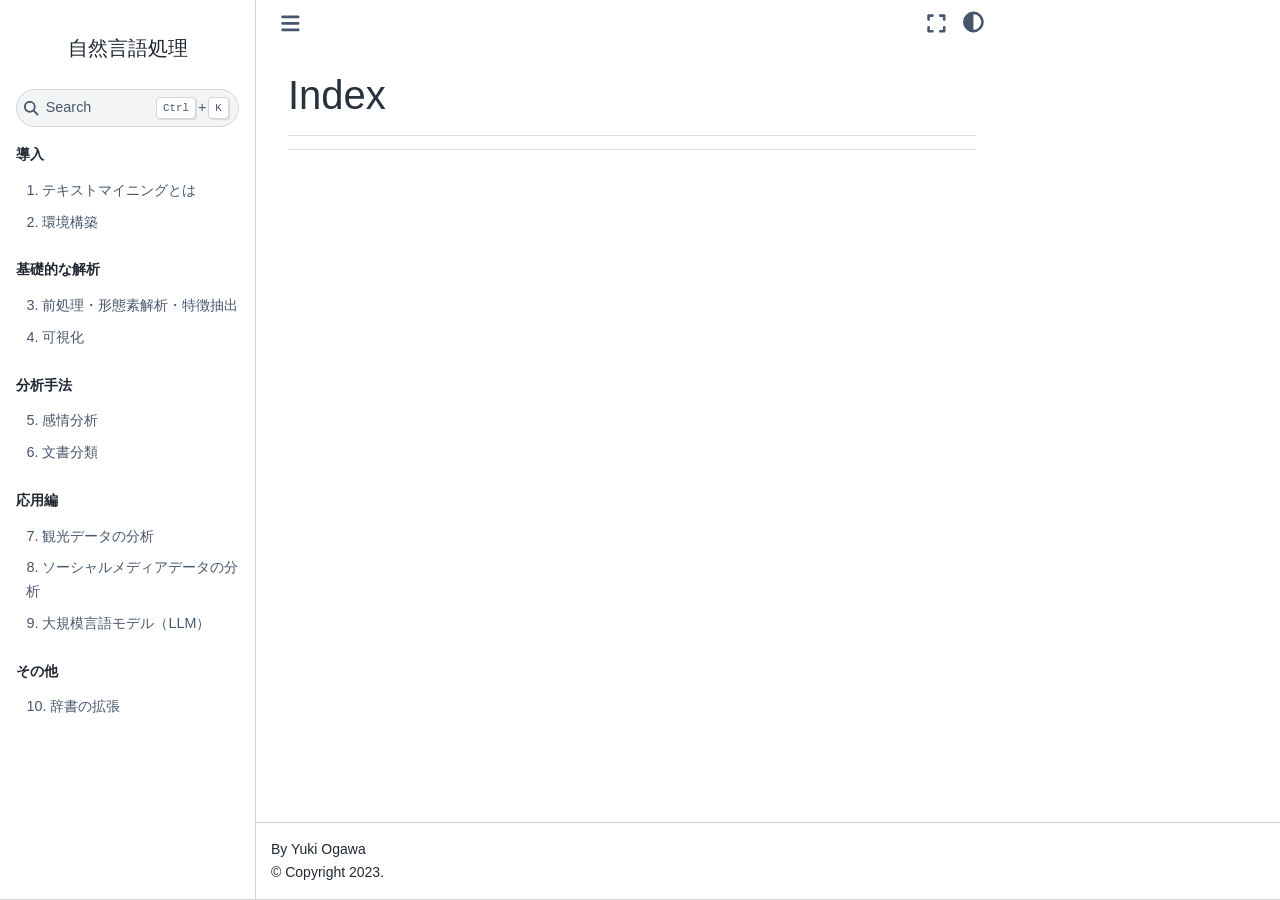
==== genindex.html @ 4e2ed918 "サイト公開" ====
<!DOCTYPE html>


<html lang="en" data-content_root="./" >

  <head>
    <meta charset="utf-8" />
    <meta name="viewport" content="width=device-width, initial-scale=1.0" />
    <title>Index &#8212; 自然言語処理</title>
  
  
  
  <script data-cfasync="false">
    document.documentElement.dataset.mode = localStorage.getItem("mode") || "";
    document.documentElement.dataset.theme = localStorage.getItem("theme") || "";
  </script>
  
  <!-- Loaded before other Sphinx assets -->
  <link href="_static/styles/theme.css?digest=dfe6caa3a7d634c4db9b" rel="stylesheet" />
<link href="_static/styles/bootstrap.css?digest=dfe6caa3a7d634c4db9b" rel="stylesheet" />
<link href="_static/styles/pydata-sphinx-theme.css?digest=dfe6caa3a7d634c4db9b" rel="stylesheet" />

  
  <link href="_static/vendor/fontawesome/6.5.2/css/all.min.css?digest=dfe6caa3a7d634c4db9b" rel="stylesheet" />
  <link rel="preload" as="font" type="font/woff2" crossorigin href="_static/vendor/fontawesome/6.5.2/webfonts/fa-solid-900.woff2" />
<link rel="preload" as="font" type="font/woff2" crossorigin href="_static/vendor/fontawesome/6.5.2/webfonts/fa-brands-400.woff2" />
<link rel="preload" as="font" type="font/woff2" crossorigin href="_static/vendor/fontawesome/6.5.2/webfonts/fa-regular-400.woff2" />

    <link rel="stylesheet" type="text/css" href="_static/pygments.css?v=03e43079" />
    <link rel="stylesheet" type="text/css" href="_static/styles/sphinx-book-theme.css?v=eba8b062" />
    <link rel="stylesheet" type="text/css" href="_static/togglebutton.css?v=13237357" />
    <link rel="stylesheet" type="text/css" href="_static/copybutton.css?v=76b2166b" />
    <link rel="stylesheet" type="text/css" href="_static/mystnb.8ecb98da25f57f5357bf6f572d296f466b2cfe2517ffebfabe82451661e28f02.css?v=6644e6bb" />
    <link rel="stylesheet" type="text/css" href="_static/sphinx-thebe.css?v=4fa983c6" />
    <link rel="stylesheet" type="text/css" href="_static/sphinx-design.min.css?v=95c83b7e" />
  
  <!-- Pre-loaded scripts that we'll load fully later -->
  <link rel="preload" as="script" href="_static/scripts/bootstrap.js?digest=dfe6caa3a7d634c4db9b" />
<link rel="preload" as="script" href="_static/scripts/pydata-sphinx-theme.js?digest=dfe6caa3a7d634c4db9b" />
  <script src="_static/vendor/fontawesome/6.5.2/js/all.min.js?digest=dfe6caa3a7d634c4db9b"></script>

    <script src="_static/documentation_options.js?v=9eb32ce0"></script>
    <script src="_static/doctools.js?v=9a2dae69"></script>
    <script src="_static/sphinx_highlight.js?v=dc90522c"></script>
    <script src="_static/clipboard.min.js?v=a7894cd8"></script>
    <script src="_static/copybutton.js?v=f281be69"></script>
    <script src="_static/scripts/sphinx-book-theme.js?v=887ef09a"></script>
    <script>let toggleHintShow = 'Click to show';</script>
    <script>let toggleHintHide = 'Click to hide';</script>
    <script>let toggleOpenOnPrint = 'true';</script>
    <script src="_static/togglebutton.js?v=4a39c7ea"></script>
    <script>var togglebuttonSelector = '.toggle, .admonition.dropdown';</script>
    <script src="_static/design-tabs.js?v=f930bc37"></script>
    <script>const THEBE_JS_URL = "https://unpkg.com/thebe@0.8.2/lib/index.js"; const thebe_selector = ".thebe,.cell"; const thebe_selector_input = "pre"; const thebe_selector_output = ".output, .cell_output"</script>
    <script async="async" src="_static/sphinx-thebe.js?v=c100c467"></script>
    <script>var togglebuttonSelector = '.toggle, .admonition.dropdown';</script>
    <script>const THEBE_JS_URL = "https://unpkg.com/thebe@0.8.2/lib/index.js"; const thebe_selector = ".thebe,.cell"; const thebe_selector_input = "pre"; const thebe_selector_output = ".output, .cell_output"</script>
    <script>DOCUMENTATION_OPTIONS.pagename = 'genindex';</script>
    <link rel="icon" href="_static/favicon.ico"/>
    <link rel="index" title="Index" href="#" />
    <link rel="search" title="Search" href="search.html" />
  <meta name="viewport" content="width=device-width, initial-scale=1"/>
  <meta name="docsearch:language" content="en"/>
  </head>
  
  
  <body data-bs-spy="scroll" data-bs-target=".bd-toc-nav" data-offset="180" data-bs-root-margin="0px 0px -60%" data-default-mode="">

  
  
  <div id="pst-skip-link" class="skip-link d-print-none"><a href="#main-content">Skip to main content</a></div>
  
  <div id="pst-scroll-pixel-helper"></div>
  
  <button type="button" class="btn rounded-pill" id="pst-back-to-top">
    <i class="fa-solid fa-arrow-up"></i>Back to top</button>

  
  <input type="checkbox"
          class="sidebar-toggle"
          id="pst-primary-sidebar-checkbox"/>
  <label class="overlay overlay-primary" for="pst-primary-sidebar-checkbox"></label>
  
  <input type="checkbox"
          class="sidebar-toggle"
          id="pst-secondary-sidebar-checkbox"/>
  <label class="overlay overlay-secondary" for="pst-secondary-sidebar-checkbox"></label>
  
  <div class="search-button__wrapper">
    <div class="search-button__overlay"></div>
    <div class="search-button__search-container">
<form class="bd-search d-flex align-items-center"
      action="search.html"
      method="get">
  <i class="fa-solid fa-magnifying-glass"></i>
  <input type="search"
         class="form-control"
         name="q"
         id="search-input"
         placeholder="Search..."
         aria-label="Search..."
         autocomplete="off"
         autocorrect="off"
         autocapitalize="off"
         spellcheck="false"/>
  <span class="search-button__kbd-shortcut"><kbd class="kbd-shortcut__modifier">Ctrl</kbd>+<kbd>K</kbd></span>
</form></div>
  </div>

  <div class="pst-async-banner-revealer d-none">
  <aside id="bd-header-version-warning" class="d-none d-print-none" aria-label="Version warning"></aside>
</div>

  
    <header class="bd-header navbar navbar-expand-lg bd-navbar d-print-none">
    </header>
  

  <div class="bd-container">
    <div class="bd-container__inner bd-page-width">
      
      
      
        
      
      <div class="bd-sidebar-primary bd-sidebar">
        

  
  <div class="sidebar-header-items sidebar-primary__section">
    
    
    
    
  </div>
  
    <div class="sidebar-primary-items__start sidebar-primary__section">
        <div class="sidebar-primary-item">

  
    
  

<a class="navbar-brand logo" href="html/00_top.html">
  
  
  
  
  
  
    <p class="title logo__title">自然言語処理</p>
  
</a></div>
        <div class="sidebar-primary-item">

 <script>
 document.write(`
   <button class="btn search-button-field search-button__button" title="Search" aria-label="Search" data-bs-placement="bottom" data-bs-toggle="tooltip">
    <i class="fa-solid fa-magnifying-glass"></i>
    <span class="search-button__default-text">Search</span>
    <span class="search-button__kbd-shortcut"><kbd class="kbd-shortcut__modifier">Ctrl</kbd>+<kbd class="kbd-shortcut__modifier">K</kbd></span>
   </button>
 `);
 </script></div>
        <div class="sidebar-primary-item"><nav class="bd-links bd-docs-nav" aria-label="Main">
    <div class="bd-toc-item navbar-nav active">
        <p aria-level="2" class="caption" role="heading"><span class="caption-text">導入</span></p>
<ul class="nav bd-sidenav">
<li class="toctree-l1"><a class="reference internal" href="html/01_intro.html">1. テキストマイニングとは</a></li>
<li class="toctree-l1"><a class="reference internal" href="html/02_deploy.html">2. 環境構築</a></li>
</ul>
<p aria-level="2" class="caption" role="heading"><span class="caption-text">基礎的な解析</span></p>
<ul class="nav bd-sidenav">
<li class="toctree-l1"><a class="reference internal" href="html/03_basic_analysis.html">3. 前処理・形態素解析・特徴抽出</a></li>
<li class="toctree-l1"><a class="reference internal" href="html/03_visualization.html">4. 可視化</a></li>
</ul>
<p aria-level="2" class="caption" role="heading"><span class="caption-text">分析手法</span></p>
<ul class="nav bd-sidenav">
<li class="toctree-l1"><a class="reference internal" href="html/04_analysis.html">5. 感情分析</a></li>
<li class="toctree-l1"><a class="reference internal" href="html/05_clustering.html">6. 文書分類</a></li>
</ul>
<p aria-level="2" class="caption" role="heading"><span class="caption-text">応用編</span></p>
<ul class="nav bd-sidenav">
<li class="toctree-l1"><a class="reference internal" href="html/10_sightseeing.html">7. 観光データの分析</a></li>
<li class="toctree-l1"><a class="reference internal" href="html/20_youtube.html">8. ソーシャルメディアデータの分析</a></li>
<li class="toctree-l1"><a class="reference internal" href="html/30_llm.html">9. 大規模言語モデル（LLM）</a></li>
</ul>
<p aria-level="2" class="caption" role="heading"><span class="caption-text">その他</span></p>
<ul class="nav bd-sidenav">
<li class="toctree-l1"><a class="reference internal" href="html/99_dictionary.html">10. 辞書の拡張</a></li>
</ul>

    </div>
</nav></div>
    </div>
  
  
  <div class="sidebar-primary-items__end sidebar-primary__section">
  </div>
  
  <div id="rtd-footer-container"></div>


      </div>
      
      <main id="main-content" class="bd-main" role="main">
        
        

<div class="sbt-scroll-pixel-helper"></div>

          <div class="bd-content">
            <div class="bd-article-container">
              
              <div class="bd-header-article d-print-none">
<div class="header-article-items header-article__inner">
  
    <div class="header-article-items__start">
      
        <div class="header-article-item"><button class="sidebar-toggle primary-toggle btn btn-sm" title="Toggle primary sidebar" data-bs-placement="bottom" data-bs-toggle="tooltip">
  <span class="fa-solid fa-bars"></span>
</button></div>
      
    </div>
  
  
    <div class="header-article-items__end">
      
        <div class="header-article-item">

<div class="article-header-buttons">



<button onclick="toggleFullScreen()"
  class="btn btn-sm btn-fullscreen-button"
  title="Fullscreen mode"
  data-bs-placement="bottom" data-bs-toggle="tooltip"
>
  

<span class="btn__icon-container">
  <i class="fas fa-expand"></i>
  </span>

</button>



<script>
document.write(`
  <button class="btn btn-sm nav-link pst-navbar-icon theme-switch-button" title="light/dark" aria-label="light/dark" data-bs-placement="bottom" data-bs-toggle="tooltip">
    <i class="theme-switch fa-solid fa-sun fa-lg" data-mode="light"></i>
    <i class="theme-switch fa-solid fa-moon fa-lg" data-mode="dark"></i>
    <i class="theme-switch fa-solid fa-circle-half-stroke fa-lg" data-mode="auto"></i>
  </button>
`);
</script>


<script>
document.write(`
  <button class="btn btn-sm pst-navbar-icon search-button search-button__button" title="Search" aria-label="Search" data-bs-placement="bottom" data-bs-toggle="tooltip">
    <i class="fa-solid fa-magnifying-glass fa-lg"></i>
  </button>
`);
</script>

</div></div>
      
    </div>
  
</div>
</div>
              
              

<div id="jb-print-docs-body" class="onlyprint">
    <h1></h1>
    <!-- Table of contents -->
    <div id="print-main-content">
        <div id="jb-print-toc">
            
        </div>
    </div>
</div>

              
                
<div id="searchbox"></div>
                <article class="bd-article">
                  

<h1 id="index">Index</h1>

<div class="genindex-jumpbox">
 
</div>


                </article>
              

              
              
              
              
                <footer class="prev-next-footer d-print-none">
                  
<div class="prev-next-area">
</div>
                </footer>
              
            </div>
            
            
              
            
          </div>
          <footer class="bd-footer-content">
            
<div class="bd-footer-content__inner container">
  
  <div class="footer-item">
    
<p class="component-author">
By Yuki Ogawa
</p>

  </div>
  
  <div class="footer-item">
    

  <p class="copyright">
    
      © Copyright 2023.
      <br/>
    
  </p>

  </div>
  
  <div class="footer-item">
    
  </div>
  
  <div class="footer-item">
    
  </div>
  
</div>
          </footer>
        

      </main>
    </div>
  </div>
  
  <!-- Scripts loaded after <body> so the DOM is not blocked -->
  <script src="_static/scripts/bootstrap.js?digest=dfe6caa3a7d634c4db9b"></script>
<script src="_static/scripts/pydata-sphinx-theme.js?digest=dfe6caa3a7d634c4db9b"></script>

  <footer class="bd-footer">
  </footer>
  </body>
</html>
---- _static/styles/theme.css ----
/* Provided by Sphinx's 'basic' theme, and included in the final set of assets */
@import "../basic.css";
---- _static/styles/pydata-sphinx-theme.css ----
html{--pst-header-height:4rem;--pst-header-article-height:calc(var(--pst-header-height)*2/3);--pst-sidebar-secondary:17rem;--pst-font-size-base:1rem;--pst-font-size-h1:2.5rem;--pst-font-size-h2:2rem;--pst-font-size-h3:1.75rem;--pst-font-size-h4:1.5rem;--pst-font-size-h5:1.25rem;--pst-font-size-h6:1.1rem;--pst-font-size-milli:0.9rem;--pst-sidebar-font-size:0.9rem;--pst-sidebar-font-size-mobile:1.1rem;--pst-sidebar-header-font-size:1.2rem;--pst-sidebar-header-font-weight:600;--pst-admonition-font-weight-heading:600;--pst-font-weight-caption:300;--pst-font-weight-heading:400;--pst-font-family-base-system:-apple-system,"BlinkMacSystemFont","Segoe UI","Helvetica Neue","Arial",sans-serif,"Apple Color Emoji","Segoe UI Emoji","Segoe UI Symbol";--pst-font-family-monospace-system:"SFMono-Regular","Menlo","Consolas","Monaco","Liberation Mono","Lucida Console",monospace;--pst-font-family-base:var(--pst-font-family-base-system);--pst-font-family-heading:var(--pst-font-family-base-system);--pst-font-family-monospace:var(--pst-font-family-monospace-system);--pst-font-size-icon:1.5rem;--pst-icon-check-circle:"";--pst-icon-info-circle:"";--pst-icon-exclamation-triangle:"";--pst-icon-exclamation-circle:"";--pst-icon-times-circle:"";--pst-icon-lightbulb:"";--pst-icon-download:"";--pst-icon-angle-left:"";--pst-icon-angle-right:"";--pst-icon-external-link:"";--pst-icon-search-minus:"";--pst-icon-github:"";--pst-icon-gitlab:"";--pst-icon-share:"";--pst-icon-bell:"";--pst-icon-pencil:"";--pst-breadcrumb-divider:"";--pst-icon-admonition-default:var(--pst-icon-bell);--pst-icon-admonition-note:var(--pst-icon-info-circle);--pst-icon-admonition-attention:var(--pst-icon-exclamation-circle);--pst-icon-admonition-caution:var(--pst-icon-exclamation-triangle);--pst-icon-admonition-warning:var(--pst-icon-exclamation-triangle);--pst-icon-admonition-danger:var(--pst-icon-exclamation-triangle);--pst-icon-admonition-error:var(--pst-icon-times-circle);--pst-icon-admonition-hint:var(--pst-icon-lightbulb);--pst-icon-admonition-tip:var(--pst-icon-lightbulb);--pst-icon-admonition-important:var(--pst-icon-exclamation-circle);--pst-icon-admonition-seealso:var(--pst-icon-share);--pst-icon-admonition-todo:var(--pst-icon-pencil);--pst-icon-versionmodified-default:var(--pst-icon-exclamation-circle);--pst-icon-versionmodified-added:var(--pst-icon-exclamation-circle);--pst-icon-versionmodified-changed:var(--pst-icon-exclamation-circle);--pst-icon-versionmodified-deprecated:var(--pst-icon-exclamation-circle);font-size:var(--pst-font-size-base);scroll-padding-top:calc(var(--pst-header-height) + 1rem)}body{background-color:var(--pst-color-background);color:var(--pst-color-text-base);display:flex;flex-direction:column;font-family:var(--pst-font-family-base);font-weight:400;line-height:1.65;min-height:100vh}body::-webkit-scrollbar-track{background-color:var(--pst-color-background)}p{font-size:1em;margin-bottom:1.15rem}p.rubric{border-bottom:1px solid var(--pst-color-border)}p.centered{text-align:center}a{word-wrap:break-word;color:var(--pst-color-link);text-decoration:underline;text-decoration-thickness:max(1px,.0625rem);text-underline-offset:.1578em}a:hover{color:var(--pst-color-link-hover);text-decoration-skip-ink:none;text-decoration-thickness:max(3px,.1875rem,.12em)}a:active,a:visited{color:var(--pst-color-link)}a:visited:hover{color:var(--pst-color-link-hover)}a.headerlink{color:var(--pst-color-secondary);font-size:.8em;margin-left:.2em;opacity:.7;padding:0 4px;text-decoration:none;transition:all .2s ease-out;user-select:none}a.headerlink:hover{opacity:1}a.github:before,a.gitlab:before{color:var(--pst-color-text-muted);font:var(--fa-font-brands);margin-right:.25rem}a.github:before{content:var(--pst-icon-github)}a.gitlab:before{content:var(--pst-icon-gitlab)}h1,h2,h3,h4,h5,h6{font-family:var(--pst-font-family-heading);font-weight:var(--pst-font-weight-heading);line-height:1.15;margin:2.75rem 0 1.05rem}h1{font-size:var(--pst-font-size-h1);margin-top:0}h1,h2{color:var(--pst-heading-color)}h2{font-size:var(--pst-font-size-h2)}h3{font-size:var(--pst-font-size-h3)}h3,h4{color:var(--pst-heading-color)}h4{font-size:var(--pst-font-size-h4)}h5{font-size:var(--pst-font-size-h5)}h5,h6{color:var(--pst-color-text-base)}h6{font-size:var(--pst-font-size-h6)}.text_small,small{font-size:var(--pst-font-size-milli)}hr{border:0;border-top:1px solid var(--pst-color-border)}code,kbd,pre,samp{font-family:var(--pst-font-family-monospace)}kbd{background-color:var(--pst-color-on-background);color:var(--pst-color-text-muted)}kbd:not(.compound){border:1px solid var(--pst-color-border);box-shadow:1px 1px 1px var(--pst-color-shadow);margin:0 .1rem;padding:.1rem .4rem}code{color:var(--pst-color-inline-code)}pre{background-color:var(--pst-color-surface);border:1px solid var(--pst-color-border);border-radius:.25rem;color:var(--pst-color-text-base);line-height:1.2em;margin:1.5em 0;padding:1rem}pre .linenos{opacity:.8;padding-right:10px}#pst-back-to-top{background-color:var(--pst-color-secondary);border:none;color:var(--pst-color-secondary-text);display:none;left:50vw;position:fixed;top:90vh;transform:translate(-50%);z-index:1080}#pst-back-to-top .fa-arrow-up{margin-inline-end:.5em}#pst-back-to-top:hover{background-color:var(--pst-violet-600);color:var(--pst-color-link-hover);color:var(--pst-color-secondary-text);text-decoration:underline;text-decoration-skip-ink:none;text-decoration-thickness:max(1px,.0625rem);text-decoration-thickness:max(3px,.1875rem,.12em);text-decoration-thickness:1px;text-underline-offset:.1578em}#pst-back-to-top:focus-visible{box-shadow:none;outline:var(--pst-color-accent) solid .1875rem;outline-color:var(--pst-color-secondary);outline-offset:.1875rem}:focus-visible{box-shadow:none;outline:var(--pst-color-accent) solid .1875rem}.skip-link{background-color:var(--pst-color-warning);border-bottom:1px solid var(--pst-color-border);left:0;padding:.5rem;position:fixed;right:0;text-align:center;top:0;transform:translateY(-100%);transition:transform .15s ease-in-out;z-index:1055}.skip-link:focus-within{transform:translateY(0)}.skip-link a{color:var(--pst-color-warning-text)!important}.skip-link a:focus-visible{outline-color:#14181e}.bd-container{display:flex;flex-grow:1;justify-content:center}.bd-container .bd-container__inner{display:flex}.bd-page-width{width:100%}@media(min-width:960px){.bd-page-width{max-width:88rem}}.pst-async-banner-revealer{height:0;overflow:hidden;transition:height .3s ease-in-out}@media(prefers-reduced-motion){.pst-async-banner-revealer{transition:none}}#bd-header-version-warning,.bd-header-announcement{align-items:center;display:flex;justify-content:center;min-height:3rem;padding:.5rem 12.5%;position:relative;text-align:center;width:100%}@media(max-width:959.98px){#bd-header-version-warning,.bd-header-announcement{padding:.5rem 2%}}#bd-header-version-warning p,.bd-header-announcement p{font-weight:700;margin:0}#bd-header-version-warning a,.bd-header-announcement a{color:var(--pst-color-inline-code-links)}#bd-header-version-warning .pst-button-link-to-stable-version,.bd-header-announcement .pst-button-link-to-stable-version{background-color:var(--pst-color-danger);border-color:var(--pst-color-danger);border-radius:.25rem;box-shadow:0 .2rem .5rem var(--pst-color-shadow),0 0 .0625rem var(--pst-color-shadow)!important;color:var(--pst-color-danger-text)}#bd-header-version-warning .pst-button-link-to-stable-version:hover,.bd-header-announcement .pst-button-link-to-stable-version:hover{background-color:var(--pst-color-danger-highlight);border-color:var(--pst-color-danger-highlight);color:var(--pst-color-danger-text)}#bd-header-version-warning .pst-button-link-to-stable-version:focus-visible,.bd-header-announcement .pst-button-link-to-stable-version:focus-visible{outline:.1875rem solid var(--pst-color-danger);outline-offset:.1875rem}.bd-header-announcement{background-color:var(--pst-color-secondary-bg)}#bd-header-version-warning{background-color:var(--pst-color-danger-bg)}.bd-main{display:flex;flex-direction:column;flex-grow:1;min-width:0}.bd-main .bd-content{display:flex;height:100%;justify-content:center}.bd-main .bd-content .bd-article-container{display:flex;flex-direction:column;justify-content:start;max-width:60em;overflow-x:auto;padding:1rem;width:100%}@media(min-width:1200px){.bd-main .bd-content .bd-article-container .bd-article{padding-left:2rem;padding-top:1.5rem}}.bd-footer{border-top:1px solid var(--pst-color-border);width:100%}.bd-footer .bd-footer__inner{display:flex;flex-grow:1;margin:auto;padding:1rem}.bd-footer .footer-items__center,.bd-footer .footer-items__end,.bd-footer .footer-items__start{display:flex;flex-direction:column;flex-grow:1;gap:.5rem;justify-content:center}.bd-footer .footer-items__center{text-align:center}.bd-footer .footer-items__end{text-align:end}.bd-footer .footer-item p{margin-bottom:0}.bd-footer-article{margin-top:auto}.bd-footer-article .footer-article-items{display:flex;flex-direction:column}.bd-footer-content .footer-content-items{display:flex;flex-direction:column;margin-top:auto}.bd-header{background-color:var(--pst-color-on-background)!important;box-shadow:0 .125rem .25rem 0 var(--pst-color-shadow);justify-content:center;max-width:100vw;padding:0;position:sticky;top:0;width:100%;z-index:1030}.bd-header .bd-header__inner{align-items:center;display:flex;height:fit-content;padding-left:1rem;padding-right:1rem}.bd-header :focus-visible{border-radius:.125rem}.bd-header .navbar-item{align-items:center;display:flex;height:var(--pst-header-height);max-height:var(--pst-header-height)}.bd-header .navbar-header-items{display:none;flex-shrink:1}@media(min-width:960px){.bd-header .navbar-header-items{display:inherit;flex-grow:1;padding:0 0 0 .5rem}}.bd-header .navbar-header-items__center,.bd-header .navbar-header-items__end,.bd-header .navbar-header-items__start{align-items:center;display:flex;flex-flow:wrap;row-gap:0}.bd-header .navbar-header-items__center,.bd-header .navbar-header-items__end{column-gap:1rem}.bd-header .navbar-header-items__start{flex-shrink:0;gap:.5rem;margin-right:auto}.bd-header .navbar-header-items__end{justify-content:end}.bd-header ul.navbar-nav{display:flex}@media(min-width:960px){.bd-header ul.navbar-nav{align-items:baseline}}.bd-header ul.navbar-nav>li.nav-item{margin-inline:2px}.bd-header ul.navbar-nav>li.nav-item>.nav-link{color:var(--pst-color-text-muted);padding-inline:6px;position:relative}.bd-header ul.navbar-nav>li.nav-item>.nav-link:before{background-color:transparent;content:"";display:block;inset:0;bottom:calc(max(3px, .1875rem, .12em)*-1);margin:max(3px,.1875rem,.12em) 0;position:absolute}.bd-header ul.navbar-nav>li.nav-item>.nav-link:hover{color:var(--pst-color-secondary);text-decoration:none}.bd-header ul.navbar-nav>li.nav-item>.nav-link:hover:before{border-bottom:max(3px,.1875rem,.12em) solid var(--pst-color-secondary)}.bd-header ul.navbar-nav>li.nav-item>.nav-link:focus-visible{box-shadow:none;outline:3px solid var(--pst-color-accent);outline-offset:3px}.bd-header ul.navbar-nav>li.nav-item.current>.nav-link{color:var(--pst-color-primary)}.bd-header ul.navbar-nav>li.nav-item.current>.nav-link:before{border-bottom:3px solid var(--pst-color-primary)}.bd-header ul.navbar-nav>li.nav-item.dropdown{margin-inline:4px}.bd-header ul.navbar-nav>li.nav-item.dropdown button{padding-inline:8px}.bd-header ul.navbar-nav>li.nav-item.dropdown>.dropdown-toggle{border-radius:.125rem;color:var(--pst-color-text-muted)}.bd-header ul.navbar-nav>li.nav-item.dropdown>.dropdown-toggle:focus-visible{box-shadow:0 0 0 .1875rem var(--pst-color-accent)}.bd-header ul.navbar-nav>li.nav-item.dropdown>.dropdown-toggle:hover{box-shadow:0 0 0 .1875rem var(--pst-color-link-hover);color:var(--pst-color-text-base);text-decoration:none}.bd-header ul.navbar-nav li a.nav-link.dropdown-item{color:var(--pst-color-text-muted);text-decoration:none}.bd-header ul.navbar-nav li a.nav-link.dropdown-item:hover{color:var(--pst-color-link-hover);text-decoration:underline;text-decoration-skip-ink:none;text-decoration-thickness:max(1px,.0625rem);text-decoration-thickness:max(3px,.1875rem,.12em);text-underline-offset:.1578em}.bd-header ul.navbar-nav .dropdown button{border:none;display:unset}.bd-header ul.navbar-nav .dropdown button:hover{color:var(--pst-color-link-hover);text-decoration:underline;text-decoration-skip-ink:none;text-decoration-thickness:max(1px,.0625rem);text-decoration-thickness:max(3px,.1875rem,.12em);text-underline-offset:.1578em}.bd-header ul.navbar-nav .dropdown .dropdown-menu{background-color:var(--pst-color-on-background);border:1px solid var(--pst-color-border);box-shadow:0 0 .3rem .1rem var(--pst-color-shadow);margin:.5rem 0;min-width:20rem;padding:.5rem 0;z-index:1070}.bd-header ul.navbar-nav .dropdown .dropdown-menu .dropdown-item{padding:.25rem 1.5rem}.bd-header ul.navbar-nav .dropdown .dropdown-menu .dropdown-item:focus:not(:hover,:active){background-color:inherit}.bd-header ul.navbar-nav .dropdown .dropdown-menu .dropdown-item:focus-visible{z-index:10}.bd-header ul.navbar-nav .dropdown .dropdown-menu:not(.show){display:none}.bd-header button.sidebar-toggle{background-color:inherit;color:var(--pst-color-muted);font-size:var(--pst-font-size-icon);margin-bottom:0;padding:.5rem}.bd-header button.primary-toggle{margin-right:1rem}@media(min-width:960px){.bd-header button.primary-toggle{display:none}}.bd-header button.secondary-toggle{margin-left:1rem}@media(min-width:1200px){.bd-header button.secondary-toggle{display:none}}@media(min-width:960px){.navbar-center-items .navbar-item{display:inline-block}}.nav-link{transition:none}.nav-link:hover{color:var(--pst-color-link-hover);text-decoration:underline;text-decoration-skip-ink:none;text-decoration-thickness:max(1px,.0625rem);text-decoration-thickness:max(3px,.1875rem,.12em);text-underline-offset:.1578em}.nav-link.nav-external:after{content:var(--pst-icon-external-link);font:var(--fa-font-solid);font-size:.75em;margin-left:.3em}.bd-navbar-elements li.nav-item i{font-size:.7rem;padding-left:2px;vertical-align:middle}.navbar-persistent--mobile{margin-left:auto}@media(min-width:960px){.navbar-persistent--mobile{display:none}}.navbar-persistent--container{display:none}@media(min-width:960px){.navbar-persistent--container{display:flex}}.header-article__inner{display:flex;padding:0 .5rem}.header-article__inner .header-article-item{height:var(--pst-header-article-height);min-height:var(--pst-header-article-height)}.header-article__inner .header-article-items__end,.header-article__inner .header-article-items__start{align-items:start;display:flex;gap:.5rem}.header-article__inner .header-article-items__end{margin-left:auto}.bd-sidebar-primary{background-color:var(--pst-color-background);border-right:1px solid var(--pst-color-border);display:flex;flex:0 0 auto;flex-direction:column;font-size:var(--pst-sidebar-font-size-mobile);gap:1rem;max-height:calc(100vh - var(--pst-header-height));overflow-y:auto;padding:2rem 1rem 1rem;position:sticky;top:var(--pst-header-height);width:25%}@media(min-width:960px){.bd-sidebar-primary{font-size:var(--pst-sidebar-font-size)}}.bd-sidebar-primary :focus-visible{border-radius:.125rem}.bd-sidebar-primary .nav-link{font-size:var(--pst-sidebar-font-size-mobile)}.bd-sidebar-primary.no-sidebar{border-right:0}@media(min-width:960px){.bd-sidebar-primary.hide-on-wide{display:none}}.bd-sidebar-primary h1,.bd-sidebar-primary h2,.bd-sidebar-primary h3,.bd-sidebar-primary h4{color:var(--pst-color-text-base)}.bd-sidebar-primary .sidebar-primary-items__end .sidebar-primary-item,.bd-sidebar-primary .sidebar-primary-items__start .sidebar-primary-item{padding:.5rem 0}.bd-sidebar-primary .sidebar-header-items{display:flex;flex-direction:column}.bd-sidebar-primary .sidebar-header-items .sidebar-header-items__title{color:var(--pst-color-text-base);font-size:var(--pst-sidebar-header-font-size);font-weight:var(--pst-sidebar-header-font-weight);margin-bottom:.5rem}.bd-sidebar-primary .sidebar-header-items .nav-item.dropdown button{display:none}.bd-sidebar-primary .sidebar-header-items .nav-item.dropdown .dropdown-menu{background-color:inherit;border:none;display:flex;flex-direction:column;font-size:inherit;margin:0;padding:0}.bd-sidebar-primary .sidebar-header-items .nav-item.dropdown .dropdown-menu .dropdown-item:focus,.bd-sidebar-primary .sidebar-header-items .nav-item.dropdown .dropdown-menu .dropdown-item:hover{background-color:unset}.bd-sidebar-primary .sidebar-header-items .bd-navbar-elements .nav-link:focus-visible{box-shadow:none;outline:var(--pst-color-accent) solid .1875rem;outline-offset:.1875rem}.bd-sidebar-primary .sidebar-header-items .sidebar-header-items__center{display:flex;flex-direction:column}.bd-sidebar-primary .sidebar-header-items .sidebar-header-items__end{align-items:center;display:flex;gap:1rem}@media(min-width:960px){.bd-sidebar-primary .sidebar-header-items{display:none}}.bd-sidebar-primary .sidebar-primary-items__start{border-top:1px solid var(--pst-color-border)}@media(min-width:960px){.bd-sidebar-primary .sidebar-primary-items__start{border-top:none}}.bd-sidebar-primary .sidebar-primary-items__end{margin-bottom:1em;margin-top:auto}.bd-sidebar-primary .list-caption{list-style:none;padding-left:0}.bd-sidebar-primary .list-caption li.toctree-l0.has-children>details>summary{align-items:baseline;display:flex;height:auto;justify-content:space-between;position:relative;width:auto}.bd-sidebar-primary .list-caption li.toctree-l0.has-children>details>summary .toctree-toggle{flex:0 0 auto}.bd-sidebar-primary .list-caption li.toctree-l0.has-children>details>summary .toctree-toggle .fa-chevron-down{font-size:1rem}.bd-sidebar-primary li.has-children{position:relative}.bd-sidebar-primary li.has-children .caption,.bd-sidebar-primary li.has-children>.reference{margin-right:calc(30px + .1875rem);padding-top:.25rem}.bd-sidebar-primary li.has-children>details>summary{list-style:none}.bd-sidebar-primary li.has-children>details>summary::-webkit-details-marker{display:none}.bd-sidebar-primary li.has-children>details>summary:focus-visible{outline:none}.bd-sidebar-primary li.has-children>details>summary:focus-visible>.toctree-toggle{outline:var(--pst-color-accent) solid .1875rem;outline-offset:-.1875rem}.bd-sidebar-primary li.has-children>details>summary .toctree-toggle{align-items:center;cursor:pointer;display:inline-flex;height:30px;justify-content:center;position:absolute;right:0;top:0;width:30px}.bd-sidebar-primary li.has-children>details>summary .toctree-toggle .fa-chevron-down{font-size:.75rem}.bd-sidebar-primary li.has-children>details[open]>summary .fa-chevron-down{transform:rotate(180deg)}nav.bd-links{margin-right:-1rem}@media(min-width:960px){nav.bd-links{display:block}}nav.bd-links ul{display:block;list-style:none}nav.bd-links ul ul{padding:0 0 0 1rem}nav.bd-links li>a{box-shadow:none;color:var(--pst-color-text-muted);display:block;margin-right:.1875rem;padding:.25rem .65rem;text-decoration:none}nav.bd-links li>a:hover{background-color:transparent;text-decoration:underline;text-decoration-skip-ink:none;text-decoration-thickness:max(3px,.1875rem,.12em)}nav.bd-links li>a:active,nav.bd-links li>a:hover{color:var(--pst-color-link-hover)}nav.bd-links li>a:focus-visible{box-shadow:0 0 0 .1875rem var(--pst-color-accent);outline:none;z-index:10}nav.bd-links li>a.reference.external:after{content:var(--pst-icon-external-link);font:var(--fa-font-solid);font-size:.75em;margin-left:.3em}nav.bd-links .current>a{background-color:transparent;box-shadow:inset max(3px,.1875rem,.12em) 0 0 var(--pst-color-primary);color:var(--pst-color-primary);font-weight:600}nav.bd-links .current>a:focus-visible{box-shadow:inset max(3px,.1875rem,.12em) 0 0 var(--pst-color-primary),0 0 0 .1875rem var(--pst-color-accent);outline:none}nav.bd-links p.bd-links__title{font-size:var(--pst-sidebar-header-font-size)}nav.bd-links p.bd-links__title,nav.bd-links p.caption{font-weight:var(--pst-sidebar-header-font-weight);margin-bottom:.5rem}nav.bd-links p.caption{color:var(--pst-color-text-base);font-size:var(--pst-sidebar-font-size-mobile);margin-top:1.25rem;position:relative}nav.bd-links p.caption:first-child{margin-top:0}@media(min-width:960px){nav.bd-links p.caption{font-size:var(--pst-sidebar-font-size)}}.bd-sidebar-secondary{background-color:var(--pst-color-background);display:flex;flex-direction:column;flex-shrink:0;font-size:var(--pst-sidebar-font-size-mobile);max-height:calc(100vh - var(--pst-header-height));order:2;overflow-y:auto;padding:2rem 1rem 1rem;position:sticky;top:var(--pst-header-height);width:var(--pst-sidebar-secondary)}@media(min-width:1200px){.bd-sidebar-secondary{font-size:var(--pst-sidebar-font-size)}}.sidebar-secondary-item{padding:.5rem}@media(min-width:1200px){.sidebar-secondary-item{border-left:1px solid var(--pst-color-border);padding-left:1rem}}.sidebar-secondary-item i{padding-right:.5rem}input.sidebar-toggle{display:none}label.overlay{background-color:#000;height:0;left:0;opacity:.5;position:fixed;top:0;transition:opacity .2s ease-out;width:0;z-index:1050}input#pst-primary-sidebar-checkbox:checked+label.overlay.overlay-primary,input#pst-secondary-sidebar-checkbox:checked+label.overlay.overlay-secondary{height:100vh;width:100vw}input#pst-primary-sidebar-checkbox:checked~.bd-container .bd-sidebar-primary{margin-left:0;visibility:visible}input#pst-secondary-sidebar-checkbox:checked~.bd-container .bd-sidebar-secondary{margin-right:0;visibility:visible}@media(min-width:960px){.sidebar-toggle.primary-toggle{display:none}input#pst-primary-sidebar-checkbox:checked+label.overlay.overlay-primary{height:0;width:0}.bd-sidebar-primary{margin-left:0;visibility:visible}}@media(max-width:959.98px){.bd-sidebar-primary{flex-grow:.75;height:100vh;left:0;margin-left:-75%;max-height:100vh;max-width:350px;position:fixed;top:0;transition:visibility .2s ease-out,margin .2s ease-out;visibility:hidden;width:75%;z-index:1055}}@media(max-width:1199.98px){.bd-sidebar-secondary{flex-grow:.75;height:100vh;margin-right:-75%;max-height:100vh;max-width:350px;position:fixed;right:0;top:0;transition:visibility .2s ease-out,margin .2s ease-out;visibility:hidden;width:75%;z-index:1055}}ul.bd-breadcrumbs{display:flex;flex-wrap:wrap;font-size:.8rem;list-style:none;padding-left:0}ul.bd-breadcrumbs li.breadcrumb-item{align-items:center;display:flex;font-weight:700}ul.bd-breadcrumbs li.breadcrumb-item a{color:var(--pst-color-text-muted);text-decoration:none}ul.bd-breadcrumbs li.breadcrumb-item a:hover{color:var(--pst-color-link-hover);text-decoration:underline;text-decoration-skip-ink:none;text-decoration-thickness:max(1px,.0625rem);text-decoration-thickness:max(3px,.1875rem,.12em);text-underline-offset:.1578em}ul.bd-breadcrumbs li.breadcrumb-item:not(.breadcrumb-home):before{color:var(--pst-color-text-muted);content:var(--pst-breadcrumb-divider);font:var(--fa-font-solid);font-size:.8rem;padding:0 .5rem}html .pst-navbar-icon{align-items:center;border:none;border-radius:0;box-sizing:border-box;color:var(--pst-color-text-muted);display:flex;font-size:1rem;height:2.15rem;justify-content:center;line-height:1.65;min-height:24px;min-width:24px;padding:.25rem 0;position:relative}html .pst-navbar-icon:before{background-color:transparent;content:"";display:block;inset:0;bottom:calc(max(3px, .1875rem, .12em)*-1);margin:max(3px,.1875rem,.12em) 0;position:absolute}html .pst-navbar-icon:hover{color:var(--pst-color-secondary);text-decoration:none}html .pst-navbar-icon:hover:before{border-bottom:max(3px,.1875rem,.12em) solid var(--pst-color-secondary)}html .pst-navbar-icon:focus-visible{box-shadow:none;outline:3px solid var(--pst-color-accent);outline-offset:3px}ul.navbar-icon-links{align-items:center;column-gap:1rem;display:flex;flex-flow:row wrap;justify-content:space-evenly;list-style:none;margin-bottom:0;padding-left:0}ul.navbar-icon-links i.fa-brands,ul.navbar-icon-links i.fa-regular,ul.navbar-icon-links i.fa-solid{font-size:var(--pst-font-size-icon);font-style:normal;vertical-align:middle}ul.navbar-icon-links i.fa-square-twitter:before{color:#55acee}ul.navbar-icon-links i.fa-square-gitlab:before{color:#548}ul.navbar-icon-links i.fa-bitbucket:before{color:#0052cc}ul.navbar-icon-links img.icon-link-image{border-radius:.2rem;height:1.5em}ul.navbar-icon-links .fa-pydata{stroke:var(--pst-color-background);stroke-linejoin:round;stroke-width:.35}.navbar-brand{align-items:center;display:flex;flex-shrink:0;gap:.5rem;height:var(--pst-header-height);margin:0;max-height:var(--pst-header-height);padding:.5rem 0;position:relative;width:auto}.navbar-brand p{color:var(--pst-color-text-base);margin-bottom:0}.navbar-brand img{height:100%;max-width:100%;width:auto}.navbar-brand:hover,.navbar-brand:visited:hover{color:var(--pst-color-link-hover);color:var(--pst-color-text-base);text-decoration:underline;text-decoration-skip-ink:none;text-decoration-thickness:max(1px,.0625rem);text-decoration-thickness:max(3px,.1875rem,.12em);text-underline-offset:.1578em}ul.navbar-nav ul{padding:0 0 0 1rem}ul.navbar-nav li{display:flex;flex-direction:column}ul.navbar-nav li a{align-items:center;color:var(--pst-color-text-muted);display:flex;height:100%;padding-bottom:.25rem;padding-top:.25rem;text-decoration:none}ul.navbar-nav li a:hover{color:var(--pst-color-link-hover);text-decoration:underline;text-decoration-skip-ink:none;text-decoration-thickness:max(1px,.0625rem);text-decoration-thickness:max(3px,.1875rem,.12em);text-underline-offset:.1578em}.page-toc .section-nav{border-bottom:none;padding-left:0}.page-toc .section-nav ul{padding-left:1rem}.page-toc .nav-link{font-size:var(--pst-sidebar-font-size-mobile)}@media(min-width:1200px){.page-toc .nav-link{font-size:var(--pst-sidebar-font-size)}}.page-toc .onthispage{color:var(--pst-color-text-base);font-weight:var(--pst-sidebar-header-font-weight);margin-bottom:.5rem}.prev-next-area{width:100%}.prev-next-area p{color:var(--pst-color-text-muted);line-height:1.3em;margin:0 .3em}.prev-next-area i{font-size:1.2em}.prev-next-area a{align-items:center;border:none;color:var(--pst-color-text-muted);display:flex;max-width:45%;overflow-x:hidden;padding:10px;text-decoration:none}.prev-next-area a p.prev-next-title{word-wrap:break-word;color:var(--pst-color-link);font-size:1.1em;font-weight:var(--pst-admonition-font-weight-heading);text-decoration:underline;text-decoration-thickness:max(1px,.0625rem);text-underline-offset:.1578em}.prev-next-area a p.prev-next-title:hover{color:var(--pst-color-link-hover);text-decoration-skip-ink:none;text-decoration-thickness:max(3px,.1875rem,.12em)}.prev-next-area a p.prev-next-title:active,.prev-next-area a p.prev-next-title:visited{color:var(--pst-color-link)}.prev-next-area a p.prev-next-title:visited:hover{color:var(--pst-color-link-hover)}.prev-next-area a:hover p.prev-next-title,.prev-next-area a:visited:hover p.prev-next-title{color:var(--pst-color-link-hover);text-decoration:underline;text-decoration-skip-ink:none;text-decoration-thickness:max(1px,.0625rem);text-decoration-thickness:max(3px,.1875rem,.12em);text-underline-offset:.1578em}.prev-next-area a .prev-next-info{flex-direction:column;margin:0 .5em}.prev-next-area a .prev-next-info .prev-next-subtitle{text-transform:capitalize}.prev-next-area a.left-prev{float:left}.prev-next-area a.right-next{float:right}.prev-next-area a.right-next div.prev-next-info{text-align:right}.bd-search{border:1px solid var(--pst-color-border);border-radius:.25rem;color:var(--pst-color-text-base);gap:.5rem;padding-left:.5rem;position:relative}.bd-search,.bd-search:active{background-color:var(--pst-color-background)}.bd-search:active{color:var(--pst-color-text-muted)}.bd-search .icon{color:var(--pst-color-border);left:25px;position:absolute}.bd-search .fa-solid.fa-magnifying-glass{color:var(--pst-color-text-muted);left:calc(1.25rem - .35em);position:absolute}.bd-search input::placeholder{color:var(--pst-color-text-muted)}.bd-search input::-webkit-search-cancel-button,.bd-search input::-webkit-search-decoration{appearance:none}.bd-search .search-button__kbd-shortcut{color:var(--pst-color-border);display:flex;position:absolute;right:.5rem}.form-control{background-color:var(--pst-color-background);color:var(--pst-color-text-base)}.form-control:focus,.form-control:focus-visible{background-color:var(--pst-color-background);border:none;color:var(--pst-color-text-muted)}.search-button i{font-size:1.3rem}.search-button__overlay,.search-button__search-container{display:none}.search-button__wrapper.show .search-button__search-container{display:flex;left:50%;margin-top:.5rem;max-width:800px;position:fixed;right:1rem;top:30%;transform:translate(-50%,-50%);width:90%;z-index:1055}.search-button__wrapper.show .search-button__overlay{background-color:#000;display:flex;height:100%;left:0;opacity:.5;position:fixed;top:0;width:100%;z-index:1050}.search-button__wrapper.show form.bd-search{flex-grow:1;padding-bottom:0;padding-top:0}.search-button__wrapper.show input,.search-button__wrapper.show svg{font-size:var(--pst-font-size-icon)}.search-button-field{align-items:center;background-color:var(--pst-color-surface);border:1px solid var(--pst-color-border);border-radius:1.5em;color:var(--pst-color-text-muted);display:inline-flex;padding:.5em}.search-button-field:hover{box-shadow:0 0 0 .1875rem var(--pst-color-link-hover)}.search-button-field:focus-visible{border-radius:1.5em}.search-button-field .search-button__default-text{font-size:var(--bs-nav-link-font-size);font-weight:var(--bs-nav-link-font-weight);margin-left:.5em;margin-right:.5em}.search-button-field .kbd-shortcut__modifier{font-size:.75em}.search-button-field>*{align-items:center}.search-button-field>:not(svg){display:none}@media(min-width:960px){.search-button-field>:not(svg){display:flex}}div#searchbox p.highlight-link{box-shadow:0 .2rem .5rem var(--pst-color-shadow),0 0 .0625rem var(--pst-color-shadow)!important;margin:1rem 0;width:fit-content}@media(min-width:1200px){div#searchbox p.highlight-link{margin-left:2rem}}div#searchbox p.highlight-link a{background-color:var(--pst-color-primary);border-radius:.25rem;color:var(--pst-color-primary-text);font-size:1.25rem;padding:.75rem;text-decoration:none;transition:box-shadow .25s ease-out}div#searchbox p.highlight-link a:hover{box-shadow:inset 0 0 50px 50px rgba(0,0,0,.25)}div#searchbox p.highlight-link a:before{color:unset;content:var(--pst-icon-search-minus);font:var(--fa-font-solid);margin-right:.5rem}.theme-switch-button .theme-switch{display:none}.theme-switch-button .theme-switch:active{color:var(--pst-color-link-hover);text-decoration:none}.theme-switch-button .theme-switch .fa-lg{aspect-ratio:1/1}html[data-mode=auto] .theme-switch-button .theme-switch[data-mode=auto],html[data-mode=dark] .theme-switch-button .theme-switch[data-mode=dark],html[data-mode=light] .theme-switch-button .theme-switch[data-mode=light]{display:inline}button.btn.version-switcher__button{border-color:var(--pst-color-border);color:var(--pst-color-text-base);margin-bottom:1em}@media(min-width:960px){button.btn.version-switcher__button{margin-bottom:unset}}button.btn.version-switcher__button:hover{border-color:transparent;box-shadow:0 0 0 .1875rem var(--pst-color-secondary)}button.btn.version-switcher__button:active{border-color:var(--pst-color-border);color:var(--pst-color-text-base)}button.btn.version-switcher__button:focus-visible{border-color:transparent}.version-switcher__menu{border-color:var(--pst-color-border);border-radius:var(--bs-dropdown-border-radius)}.version-switcher__menu a.list-group-item{background-color:var(--pst-color-on-background);color:var(--pst-color-text-base);padding:.75rem 1.25rem}.version-switcher__menu a.list-group-item:not(:last-child){border-bottom:1px solid var(--pst-color-border)}.version-switcher__menu a.list-group-item:hover{background-color:var(--pst-color-surface);color:var(--pst-color-link-hover);text-decoration:underline;text-decoration-skip-ink:none;text-decoration-thickness:max(1px,.0625rem);text-decoration-thickness:max(3px,.1875rem,.12em);text-underline-offset:.1578em}.version-switcher__menu a.list-group-item.active{box-shadow:inset max(3px,.1875rem,.12em) 0 0 var(--pst-color-primary);color:var(--pst-color-primary);font-weight:600;position:relative;z-index:1}.version-switcher__menu a.list-group-item.active:focus-visible{box-shadow:inset max(3px,.1875rem,.12em) 0 0 var(--pst-color-primary),0 0 0 .1875rem var(--pst-color-accent);outline:none}.version-switcher__menu a.list-group-item.active span:before{content:"";height:100%;left:0;position:absolute;top:0;width:100%;z-index:-1}.version-switcher__menu a.list-group-item:focus-visible{z-index:10}.version-switcher__menu,button.version-switcher__button{box-sizing:border-box;font-size:1.1em;min-height:24px;min-width:24px;z-index:1055}@media(min-width:960px){.version-switcher__menu,button.version-switcher__button{font-size:unset}}nav.page-toc{margin-bottom:1rem}.bd-toc .nav .nav{display:none}.bd-toc .nav .nav.visible,.bd-toc .nav>.active>ul,.toc-entry{display:block}.toc-entry a.nav-link,.toc-entry a>code{color:var(--pst-color-text-muted)}.toc-entry a.nav-link{display:block;margin-left:-1rem;padding:.125rem 0 .125rem 1rem;text-decoration:none}.toc-entry a.nav-link:hover{background-color:transparent;text-decoration:underline;text-decoration-skip-ink:none;text-decoration-thickness:max(3px,.1875rem,.12em)}.toc-entry a.nav-link:active,.toc-entry a.nav-link:hover{color:var(--pst-color-link-hover)}.toc-entry a.nav-link:focus-visible{box-shadow:0 0 0 .1875rem var(--pst-color-accent);outline:none;z-index:10}.toc-entry a.nav-link.active{background-color:transparent;box-shadow:inset max(3px,.1875rem,.12em) 0 0 var(--pst-color-primary);color:var(--pst-color-primary);font-weight:600}.toc-entry a.nav-link.active:focus-visible{box-shadow:inset max(3px,.1875rem,.12em) 0 0 var(--pst-color-primary),0 0 0 .1875rem var(--pst-color-accent);outline:none}.toc-entry a.nav-link.active:hover{color:var(--pst-color-link-hover)}.toc-entry a.nav-link:focus-visible{border-radius:.125rem}div.deprecated,div.versionadded,div.versionchanged{background-color:var(--pst-color-on-background);border-left:.2rem solid;border-color:var(--pst-color-info);border-radius:.25rem;box-shadow:0 .2rem .5rem var(--pst-color-shadow),0 0 .0625rem var(--pst-color-shadow)!important;break-inside:avoid;margin:1.5625em auto;overflow:hidden;padding:0 .6rem;page-break-inside:avoid;position:relative;vertical-align:middle}div.deprecated>p,div.versionadded>p,div.versionchanged>p{margin-bottom:.6rem;margin-top:.6rem}div.versionadded{background-color:var(--pst-color-success-bg);border-color:var(--pst-color-success)}div.versionchanged{background-color:var(--pst-color-warning-bg);border-color:var(--pst-color-warning)}div.deprecated{background-color:var(--pst-color-danger-bg);border-color:var(--pst-color-danger)}span.versionmodified{font-weight:600}span.versionmodified:before{color:var(--pst-color-info);content:var(--pst-icon-versionmodified-default);font:var(--fa-font-solid);margin-right:.6rem}span.versionmodified.added:before{color:var(--pst-color-success);content:var(--pst-icon-versionmodified-added)}span.versionmodified.changed:before{color:var(--pst-color-warning);content:var(--pst-icon-versionmodified-changed)}span.versionmodified.deprecated:before{color:var(--pst-color-danger);content:var(--pst-icon-versionmodified-deprecated)}.sidebar-indices-items{border-top:1px solid var(--pst-color-border);display:flex;flex-direction:column}@media(min-width:960px){.sidebar-indices-items{border-top:none}}.sidebar-indices-items .sidebar-indices-items__title{color:var(--pst-color-text-base);font-size:var(--pst-sidebar-header-font-size);font-weight:var(--pst-sidebar-header-font-weight);margin-bottom:.5rem}.sidebar-indices-items ul.indices-link{list-style:none;margin-right:-1rem;padding:0}.sidebar-indices-items ul.indices-link li>a{color:var(--pst-color-text-muted);display:block;padding:.25rem 0}.sidebar-indices-items ul.indices-link li>a:hover{background-color:transparent;color:var(--pst-color-primary);text-decoration:none}.bd-sidebar-primary div#rtd-footer-container{bottom:-1rem;margin:-1rem;position:sticky}.bd-sidebar-primary div#rtd-footer-container .rst-versions.rst-badge{font-family:var(--pst-font-family-base);font-size:.9em;max-width:unset;position:unset}.bd-sidebar-primary div#rtd-footer-container .rst-versions.rst-badge .rst-current-version{align-items:center;background-color:var(--pst-color-background);border-top:1px solid var(--pst-color-border);color:var(--pst-color-success);display:flex;gap:.2rem;height:2.5rem;transition:background-color .2s ease-out}.bd-sidebar-primary div#rtd-footer-container .rst-versions.rst-badge .fa.fa-book{color:var(--pst-color-text-muted);margin-right:auto}.bd-sidebar-primary div#rtd-footer-container .rst-versions.rst-badge .fa.fa-book:after{color:var(--pst-color-text-base);content:"Read The Docs";font-family:var(--pst-font-family-base);font-weight:var(--pst-admonition-font-weight-heading)}.bd-sidebar-primary div#rtd-footer-container .rst-versions.rst-badge .fa.fa-caret-down{color:var(--pst-color-text-muted)}.bd-sidebar-primary div#rtd-footer-container .rst-versions.rst-badge.shift-up .rst-current-version{border-bottom:1px solid var(--pst-color-border)}.bd-sidebar-primary div#rtd-footer-container .rst-other-versions{background-color:var(--pst-color-surface);color:var(--pst-color-text-base)}.bd-sidebar-primary div#rtd-footer-container .rst-other-versions dl dd a{color:var(--pst-color-text-muted)}.bd-sidebar-primary div#rtd-footer-container .rst-other-versions hr{background-color:var(--pst-color-border)}.bd-sidebar-primary div#rtd-footer-container .rst-other-versions small a{color:var(--pst-color-link)}.bd-sidebar-primary div#rtd-footer-container .rst-other-versions input{background-color:var(--pst-color-surface);border:1px solid var(--pst-color-border);padding-left:.5rem}.admonition,div.admonition{background-color:var(--pst-color-on-background);border-left:.2rem solid;border-color:var(--pst-color-info);border-radius:.25rem;box-shadow:0 .2rem .5rem var(--pst-color-shadow),0 0 .0625rem var(--pst-color-shadow)!important;break-inside:avoid;margin:1.5625em auto;overflow:hidden;padding:0 .6rem .8rem;page-break-inside:avoid}.admonition :last-child,div.admonition :last-child{margin-bottom:0}.admonition p.admonition-title~*,div.admonition p.admonition-title~*{margin-left:1.4rem;margin-right:1.4rem}.admonition>ol,.admonition>ul,div.admonition>ol,div.admonition>ul{margin-left:1em}.admonition>.admonition-title,div.admonition>.admonition-title{background-color:var(--pst-color-info-bg);font-weight:var(--pst-admonition-font-weight-heading);margin:0 -.6rem;padding:.4rem .6rem .4rem 2rem;position:relative;z-index:1}.admonition>.admonition-title:before,div.admonition>.admonition-title:before{content:"";height:100%;left:0;pointer-events:none;position:absolute;top:0;width:100%;z-index:-1}.admonition>.admonition-title:after,div.admonition>.admonition-title:after{color:var(--pst-color-info);content:var(--pst-icon-admonition-default);font:var(--fa-font-solid);height:1rem;left:.5rem;line-height:inherit;opacity:1;position:absolute;width:1rem}.admonition>.admonition-title+*,div.admonition>.admonition-title+*{margin-top:.4em}.admonition.attention,div.admonition.attention{border-color:var(--pst-color-attention)}.admonition.attention>.admonition-title,div.admonition.attention>.admonition-title{background-color:var(--pst-color-attention-bg)}.admonition.attention>.admonition-title:after,div.admonition.attention>.admonition-title:after{color:var(--pst-color-attention);content:var(--pst-icon-admonition-attention)}.admonition.caution,div.admonition.caution{border-color:var(--pst-color-warning)}.admonition.caution>.admonition-title,div.admonition.caution>.admonition-title{background-color:var(--pst-color-warning-bg)}.admonition.caution>.admonition-title:after,div.admonition.caution>.admonition-title:after{color:var(--pst-color-warning);content:var(--pst-icon-admonition-caution)}.admonition.warning,div.admonition.warning{border-color:var(--pst-color-warning)}.admonition.warning>.admonition-title,div.admonition.warning>.admonition-title{background-color:var(--pst-color-warning-bg)}.admonition.warning>.admonition-title:after,div.admonition.warning>.admonition-title:after{color:var(--pst-color-warning);content:var(--pst-icon-admonition-warning)}.admonition.danger,div.admonition.danger{border-color:var(--pst-color-danger)}.admonition.danger>.admonition-title,div.admonition.danger>.admonition-title{background-color:var(--pst-color-danger-bg)}.admonition.danger>.admonition-title:after,div.admonition.danger>.admonition-title:after{color:var(--pst-color-danger);content:var(--pst-icon-admonition-danger)}.admonition.error,div.admonition.error{border-color:var(--pst-color-danger)}.admonition.error>.admonition-title,div.admonition.error>.admonition-title{background-color:var(--pst-color-danger-bg)}.admonition.error>.admonition-title:after,div.admonition.error>.admonition-title:after{color:var(--pst-color-danger);content:var(--pst-icon-admonition-error)}.admonition.hint,div.admonition.hint{border-color:var(--pst-color-success)}.admonition.hint>.admonition-title,div.admonition.hint>.admonition-title{background-color:var(--pst-color-success-bg)}.admonition.hint>.admonition-title:after,div.admonition.hint>.admonition-title:after{color:var(--pst-color-success);content:var(--pst-icon-admonition-hint)}.admonition.tip,div.admonition.tip{border-color:var(--pst-color-success)}.admonition.tip>.admonition-title,div.admonition.tip>.admonition-title{background-color:var(--pst-color-success-bg)}.admonition.tip>.admonition-title:after,div.admonition.tip>.admonition-title:after{color:var(--pst-color-success);content:var(--pst-icon-admonition-tip)}.admonition.important,div.admonition.important{border-color:var(--pst-color-attention)}.admonition.important>.admonition-title,div.admonition.important>.admonition-title{background-color:var(--pst-color-attention-bg)}.admonition.important>.admonition-title:after,div.admonition.important>.admonition-title:after{color:var(--pst-color-attention);content:var(--pst-icon-admonition-important)}.admonition.note,div.admonition.note{border-color:var(--pst-color-info)}.admonition.note>.admonition-title,div.admonition.note>.admonition-title{background-color:var(--pst-color-info-bg)}.admonition.note>.admonition-title:after,div.admonition.note>.admonition-title:after{color:var(--pst-color-info);content:var(--pst-icon-admonition-note)}.admonition.seealso,div.admonition.seealso{border-color:var(--pst-color-success)}.admonition.seealso>.admonition-title,div.admonition.seealso>.admonition-title{background-color:var(--pst-color-success-bg)}.admonition.seealso>.admonition-title:after,div.admonition.seealso>.admonition-title:after{color:var(--pst-color-success);content:var(--pst-icon-admonition-seealso)}.admonition.admonition-todo,div.admonition.admonition-todo{border-color:var(--pst-color-secondary)}.admonition.admonition-todo>.admonition-title,div.admonition.admonition-todo>.admonition-title{background-color:var(--pst-color-secondary-bg)}.admonition.admonition-todo>.admonition-title:after,div.admonition.admonition-todo>.admonition-title:after{color:var(--pst-color-secondary);content:var(--pst-icon-admonition-todo)}.admonition.sidebar,div.admonition.sidebar{border-width:0 0 0 .2rem;clear:both;float:right;margin-left:.5rem;margin-top:0;max-width:40%}.admonition.sidebar.attention,.admonition.sidebar.important,div.admonition.sidebar.attention,div.admonition.sidebar.important{border-color:var(--pst-color-attention)}.admonition.sidebar.caution,.admonition.sidebar.warning,div.admonition.sidebar.caution,div.admonition.sidebar.warning{border-color:var(--pst-color-warning)}.admonition.sidebar.danger,.admonition.sidebar.error,div.admonition.sidebar.danger,div.admonition.sidebar.error{border-color:var(--pst-color-danger)}.admonition.sidebar.hint,.admonition.sidebar.seealso,.admonition.sidebar.tip,div.admonition.sidebar.hint,div.admonition.sidebar.seealso,div.admonition.sidebar.tip{border-color:var(--pst-color-success)}.admonition.sidebar.note,.admonition.sidebar.todo,div.admonition.sidebar.note,div.admonition.sidebar.todo{border-color:var(--pst-color-info)}.admonition.sidebar p.admonition-title~*,div.admonition.sidebar p.admonition-title~*{margin-left:0;margin-right:0}aside.topic,div.topic,div.topic.contents,nav.contents{background-color:var(--pst-color-surface);border-color:var(--pst-color-border);border-radius:.25rem;box-shadow:0 .2rem .5rem var(--pst-color-shadow),0 0 .0625rem var(--pst-color-shadow)!important;display:flex;flex-direction:column;padding:1rem 1.25rem}aside.topic .topic-title,div.topic .topic-title,div.topic.contents .topic-title,nav.contents .topic-title{margin:0 0 .5rem}aside.topic p,div.topic p,div.topic.contents p,nav.contents p{color:var(--pst-color-on-surface)!important}aside.topic ul.simple,div.topic ul.simple,div.topic.contents ul.simple,nav.contents ul.simple{padding-left:1rem}aside.topic ul.simple ul,div.topic ul.simple ul,div.topic.contents ul.simple ul,nav.contents ul.simple ul{padding-left:2em}aside.sidebar{background-color:var(--pst-color-surface);border:1px solid var(--pst-color-border);border-radius:.25rem;margin-left:.5rem;padding:0}aside.sidebar>:last-child{padding-bottom:1rem}aside.sidebar p.sidebar-title{border-bottom:1px solid var(--pst-color-border);font-family:var(--pst-font-family-heading);font-weight:var(--pst-admonition-font-weight-heading);margin-bottom:0;padding-bottom:.5rem;padding-top:.5rem;position:relative}aside.sidebar>:not(.sidebar-title):first-child,aside.sidebar>p.sidebar-title+*{margin-top:1rem}aside.sidebar>*{padding-left:1rem;padding-right:1rem}p.rubric{display:flex;flex-direction:column}.seealso dd{margin-bottom:0;margin-top:0}table.field-list{border-collapse:separate;border-spacing:10px;margin-left:1px}table.field-list th.field-name{background-color:var(--pst-color-surface);padding:1px 8px 1px 5px;white-space:nowrap}table.field-list td.field-body p{font-style:italic}table.field-list td.field-body p>strong{font-style:normal}table.field-list td.field-body blockquote{border-left:none;margin:0 0 .3em;padding-left:30px}.table.autosummary td:first-child{white-space:nowrap}.sig{font-family:var(--pst-font-family-monospace)}.sig-inline.c-texpr,.sig-inline.cpp-texpr{font-family:unset}.sig.c .k,.sig.c .kt,.sig.c .m,.sig.c .s,.sig.c .sc,.sig.cpp .k,.sig.cpp .kt,.sig.cpp .m,.sig.cpp .s,.sig.cpp .sc{color:var(--pst-color-text-base)}.sig-name{color:var(--pst-color-inline-code)}.sig-param .default_value,.sig-param .o{color:var(--pst-color-text-muted);font-weight:400}dt:target,span.highlighted{background-color:var(--pst-color-target)}.viewcode-back{font-family:var(--pst-font-family-base)}.viewcode-block:target{background-color:var(--pst-color-target);border-bottom:1px solid var(--pst-color-border);border-top:1px solid var(--pst-color-border);position:relative}dl>dt>a:has(.viewcode-link){float:right}dl>dt>a:has(.viewcode-link) .viewcode-link{float:none}dl[class]:not(.option-list,.field-list,.footnote,.glossary,.simple){margin-bottom:3rem}dl[class]:not(.option-list,.field-list,.footnote,.glossary,.simple) dd{margin-left:2rem}dl[class]:not(.option-list,.field-list,.footnote,.glossary,.simple) dd>dl.simple>dt{display:flex}dl[class]:not(.option-list,.field-list,.footnote,.glossary,.simple) dl.field-list{display:grid;grid-template-columns:unset}dl[class]:not(.option-list,.field-list,.footnote,.glossary,.simple) dt.field-even,dl[class]:not(.option-list,.field-list,.footnote,.glossary,.simple) dt.field-odd{background-color:var(--pst-color-surface);margin-bottom:.1rem;margin-top:.2rem}div.highlight,div.literal-block-wrapper,div[class*=highlight-]{border-radius:.25rem;break-inside:avoid;display:flex;flex-direction:column;width:unset}div.literal-block-wrapper{border:1px solid var(--pst-color-border);border-radius:.25rem}div.literal-block-wrapper div.code-block-caption{border-bottom:1px solid var(--pst-color-border);font-size:1rem;font-weight:var(--pst-font-weight-caption);margin:0;padding:.5rem}div.literal-block-wrapper div.code-block-caption a.headerlink{font-size:inherit}div.literal-block-wrapper div[class*=highlight-]{border-radius:0;margin:0}div.literal-block-wrapper div[class*=highlight-] pre{border:none;box-shadow:none}code.literal{background-color:var(--pst-color-surface);border:1px solid var(--pst-color-border);border-radius:.25rem;padding:.1rem .25rem}a>code{color:var(--pst-color-inline-code-links)}html[data-theme=light] .highlight .nf{color:#0078a1!important}span.linenos{opacity:.8!important}figure>a,figure>a>img,figure>img,figure>video{display:block;margin-left:auto;margin-right:auto}figure a.headerlink{font-size:inherit;position:absolute}figure:hover a.headerlink{visibility:visible}figure figcaption{color:var(--pst-color-text-muted);font-family:var(--pst-font-family-heading);font-weight:var(--pst-font-weight-caption);margin-left:auto;margin-right:auto;margin-top:.3rem;text-align:center}figure figcaption>p:last-child{margin-bottom:0}figure figcaption p{display:inline-block;text-align:start}figure figcaption table.table{margin-left:auto;margin-right:auto;width:fit-content}dt.label>span.brackets:not(:only-child):before{content:"["}dt.label>span.brackets:not(:only-child):after{content:"]"}a.footnote-reference{font-size:small;vertical-align:super}aside.footnote{margin-bottom:.5rem}aside.footnote:last-child{margin-bottom:1rem}aside.footnote span.backrefs,aside.footnote span.label{font-weight:700}aside.footnote:target{background-color:var(--pst-color-target)}div.doctest>div.highlight span.gp,span.linenos,table.highlighttable td.linenos{user-select:none}dd{margin-bottom:10px;margin-left:30px;margin-top:3px}ol,ul{padding-inline-start:2rem}ol li>p:first-child,ul li>p:first-child{margin-bottom:.25rem;margin-top:.25rem}blockquote{background-color:var(--pst-color-surface);border-left:.25em solid var(--pst-color-blockquote-notch);border-radius:.25rem;color:var(--pst-color-text-muted);padding:1em;position:relative}blockquote p{color:var(--pst-color-text-base)}blockquote .line-block{margin:0}blockquote p:last-child{margin-bottom:0}blockquote:before{content:"";height:100%;left:0;pointer-events:none;position:absolute;top:0;width:100%}blockquote a{color:var(--pst-color-inline-code-links)}blockquote:before{z-index:-1}span.guilabel{background-color:var(--pst-color-info-bg);border:1px solid var(--pst-color-info);border-radius:4px;font-size:80%;font-weight:700;margin:auto 2px;padding:2.4px 6px;position:relative}span.guilabel:before{content:"";height:100%;left:0;pointer-events:none;position:absolute;top:0;width:100%;z-index:-1}a.reference.download:before{color:var(--pst-color-text-muted);content:var(--pst-icon-download);font:var(--fa-font-solid);font-size:.8em;padding:0 .25em}table{margin-left:auto;margin-right:auto}table.table-right{margin-right:0}table.table-left{margin-left:0}table caption{caption-side:top;color:var(--pst-color-text-muted);text-align:center}td.text-left,th.text-left{text-align:left}td.text-right,th.text-right{text-align:right}td.text-center,th.text-center{text-align:center}.table{--bs-table-bg:transparent;--bs-table-color:var( --pst-color-text-base );border:1px solid var(--pst-color-table-outer-border);color:var(--pst-color-table)}.table td~td,.table td~th,.table th~td,.table th~th{border-left:1px solid var(--pst-color-table-inner-border)}.table thead tr{background-color:var(--pst-color-table-heading-bg);border-bottom:2px solid var(--pst-color-primary)}.table tbody tr:nth-child(odd){background-color:var(--pst-color-table-row-zebra-low-bg)}.table tbody tr:nth-child(2n){background-color:var(--pst-color-table-row-zebra-high-bg)}.table tbody tr:hover{background-color:var(--pst-color-table-row-hover-bg)}.pst-scrollable-table-container{overflow-x:auto}.toctree-wrapper p.caption{font-size:1.5em;margin-bottom:0}.toctree-wrapper>ul{padding-left:0}.toctree-wrapper li[class^=toctree-l]{list-style:none;margin-bottom:.2em}.toctree-wrapper li[class^=toctree-l]>a{font-size:1.1em;list-style:none}.toctree-wrapper li[class^=toctree-l]>ul{list-style:none;padding-inline-start:1.5em}.toctree-wrapper .toctree-l1>a{font-size:1.3em}div.topic.contents ul.simple,nav.contents ul.simple{list-style:none;padding-left:0}div.math,span.math{align-items:center;display:flex;max-width:100%;overflow:hidden}span.math{display:inline-flex}div.math{flex-direction:row-reverse;gap:.5em}div.math span.eqno a.headerlink{font-size:1em;position:relative}div.math mjx-container{flex-grow:1;overflow:auto;padding-bottom:.2rem}div.math mjx-container mjx-assistive-mml{height:0}.ablog-sidebar-item h2,.ablog-sidebar-item h3{font-size:var(--pst-sidebar-header-font-size);margin-top:.5rem}.ablog-sidebar-item h2 a,.ablog-sidebar-item h3 a{color:var(--pst-color-text-base)}.ablog-sidebar-item ul{display:flex;flex-direction:column;gap:.5em;list-style:none;margin-bottom:0;overflow-y:hidden;padding-left:0}.ablog-sidebar-item ul.ablog-cloud{flex-flow:row wrap;gap:.5rem}.ablog-sidebar-item ul.ablog-cloud li{align-items:center;display:flex}.ablog__prev-next{display:flex;font-size:1.2em;padding:1rem 0}.ablog__prev-next>span{display:flex;max-width:45%}.ablog__prev-next>span a{align-items:center;display:flex;gap:1rem;line-height:1.5rem;margin-left:auto}.ablog__prev-next>span a i:before{color:var(--pst-color-text-base)}.ablog__prev-next span.ablog__prev i.fa-arrow-circle-left:before{content:var(--pst-icon-angle-left)}.ablog__prev-next span.ablog__spacer{display:none}.ablog__prev-next span.ablog__next{margin-left:auto;text-align:right}.ablog__prev-next span.ablog__next i.fa-arrow-circle-right:before{content:var(--pst-icon-angle-right)}.ablog__collection,.postlist{padding-left:0}.ablog__collection .ablog-post,.postlist .ablog-post{list-style:none}.ablog__collection .ablog-post .ablog-archive,.postlist .ablog-post .ablog-archive{display:flex;flex-flow:row wrap;font-size:.75rem;gap:1rem;list-style:none;padding-left:0}.ablog__collection .ablog-post .ablog-post-title,.postlist .ablog-post .ablog-post-title{font-size:1.25rem;margin-top:0}.ablog__collection .ablog-post .ablog-post-title a,.postlist .ablog-post .ablog-post-title a{font-weight:700}.ablog__collection .ablog-post .ablog-post-expand,.postlist .ablog-post .ablog-post-expand{margin-bottom:.5rem}.docutils.container{margin-left:unset;margin-right:unset;max-width:unset;padding-left:unset;padding-right:unset;width:unset}.btn{--bs-btn-focus-box-shadow:0 0 0 0.1875rem var(--pst-color-accent)}div.highlight button.copybtn{align-items:center;background-color:var(--pst-color-surface);border:none;display:flex;justify-content:center}div.highlight button.copybtn:not(.success){color:var(--pst-color-muted)}div.highlight button.copybtn:hover:not(.success){background-color:var(--pst-color-shadow);color:var(--pst-color-text)}div.highlight button.copybtn.o-tooltip--left:after{background-color:var(--pst-color-surface);color:var(--pst-color-text)}div.highlight button.copybtn:focus{opacity:1}div.highlight button.copybtn:focus-visible{outline:var(--pst-color-accent) solid .1875rem}div.highlight:has(button.copybtn){min-height:2em}#ethical-ad-placement .ethical-footer a,#ethical-ad-placement .ethical-footer a:active,#ethical-ad-placement .ethical-footer a:hover,#ethical-ad-placement .ethical-footer a:visited,#ethical-ad-placement .ethical-sidebar a,#ethical-ad-placement .ethical-sidebar a:active,#ethical-ad-placement .ethical-sidebar a:hover,#ethical-ad-placement .ethical-sidebar a:visited{color:var(--pst-color-text-base)}#ethical-ad-placement .ethical-footer,#ethical-ad-placement .ethical-sidebar{background-color:var(--pst-color-background);border:1px solid var(--pst-color-border);border-radius:5px;color:var(--pst-color-text-base);font-size:14px;line-height:20px}.bd-content div.jupyter_container{background-color:unset;border:none;box-shadow:none}.bd-content div.jupyter_container div.highlight,.bd-content div.jupyter_container div.output{border-radius:.25rem}.bd-content div.jupyter_container div.highlight{background-color:var(--pst-color-surface)}.bd-content div.jupyter_container .cell_input,.bd-content div.jupyter_container .cell_output{border-radius:.25rem}.bd-content div.jupyter_container .cell_input pre,.bd-content div.jupyter_container .cell_output pre{padding:1rem}html[data-theme=dark] div.graphviz>object.inheritance{color-scheme:normal;filter:brightness(.8) invert(.82) contrast(1.2)}.xr-wrap[hidden]{display:block!important}.jp-OutputArea-output.lm-Widget{overflow:auto}:root{--pst-teal-50:#f4fbfc;--pst-teal-100:#e9f6f8;--pst-teal-200:#d0ecf1;--pst-teal-300:#abdde6;--pst-teal-400:#3fb1c5;--pst-teal-500:#0a7d91;--pst-teal-600:#085d6c;--pst-teal-700:#064752;--pst-teal-800:#042c33;--pst-teal-900:#021b1f;--pst-violet-50:#f4eefb;--pst-violet-100:#e0c7ff;--pst-violet-200:#d5b4fd;--pst-violet-300:#b780ff;--pst-violet-400:#9c5ffd;--pst-violet-500:#8045e5;--pst-violet-600:#6432bd;--pst-violet-700:#4b258f;--pst-violet-800:#341a61;--pst-violet-900:#1e0e39;--pst-gray-50:#f9f9fa;--pst-gray-100:#f3f4f5;--pst-gray-200:#e5e7ea;--pst-gray-300:#d1d5da;--pst-gray-400:#9ca4af;--pst-gray-500:#677384;--pst-gray-600:#48566b;--pst-gray-700:#29313d;--pst-gray-800:#222832;--pst-gray-900:#14181e;--pst-pink-50:#fcf8fd;--pst-pink-100:#fcf0fa;--pst-pink-200:#f8dff5;--pst-pink-300:#f3c7ee;--pst-pink-400:#e47fd7;--pst-pink-500:#c132af;--pst-pink-600:#912583;--pst-pink-700:#6e1c64;--pst-pink-800:#46123f;--pst-pink-900:#2b0b27;--pst-foundation-white:#fff;--pst-foundation-black:#14181e}html:not([data-theme]){--pst-color-primary:#0a7d91;--pst-color-primary-bg:#d0ecf1;--pst-color-secondary:#8045e5;--pst-color-secondary-bg:#e0c7ff;--pst-color-accent:#c132af;--pst-color-accent-bg:#f8dff5;--pst-color-info:#276be9;--pst-color-info-bg:#dce7fc;--pst-color-warning:#f66a0a;--pst-color-warning-bg:#f8e3d0;--pst-color-success:#00843f;--pst-color-success-bg:#d6ece1;--pst-color-attention:var(--pst-color-warning);--pst-color-attention-bg:var(--pst-color-warning-bg);--pst-color-danger:#d72d47;--pst-color-danger-bg:#f9e1e4;--pst-color-text-base:#222832;--pst-color-text-muted:#48566b;--pst-color-heading-color:#fff;--pst-color-shadow:rgba(0,0,0,.1);--pst-color-border:#d1d5da;--pst-color-border-muted:rgba(23,23,26,.2);--pst-color-blockquote-notch:#677384;--pst-color-inline-code:#912583;--pst-color-inline-code-links:#085d6c;--pst-color-target:#f3cf95;--pst-color-table:#14181e;--pst-color-table-row-hover-bg:#b780ff;--pst-color-table-inner-border:#e5e7ea;--pst-color-background:#fff;--pst-color-on-background:#fff;--pst-color-surface:#f3f4f5;--pst-color-on-surface:#222832;--pst-color-link:var(--pst-color-primary);--pst-color-link-hover:var(--pst-color-secondary);--pst-color-table-outer-border:var(--pst-color-surface);--pst-color-table-heading-bg:var(--pst-color-surface);--pst-color-table-row-zebra-high-bg:var(--pst-color-on-background);--pst-color-table-row-zebra-low-bg:var(--pst-color-surface)}html:not([data-theme]) .only-dark,html:not([data-theme]) .only-dark~figcaption{display:none!important}html[data-theme=light]{--pst-color-primary-bg:#d0ecf1;--pst-color-secondary-bg:#e0c7ff;--pst-color-accent:#c132af;--pst-color-accent-bg:#f8dff5;--pst-color-info-bg:#dce7fc;--pst-color-warning-bg:#f8e3d0;--pst-color-success-bg:#d6ece1;--pst-color-attention:var(--pst-color-warning);--pst-color-attention-bg:var(--pst-color-warning-bg);--pst-color-danger-bg:#f9e1e4;--pst-color-text-base:#222832;--pst-color-text-muted:#48566b;--pst-color-heading-color:#fff;--pst-color-shadow:rgba(0,0,0,.1);--pst-color-border:#d1d5da;--pst-color-border-muted:rgba(23,23,26,.2);--pst-color-blockquote-notch:#677384;--pst-color-inline-code:#912583;--pst-color-inline-code-links:#085d6c;--pst-color-target:#f3cf95;--pst-color-table:#14181e;--pst-color-table-row-hover-bg:#b780ff;--pst-color-table-inner-border:#e5e7ea;--pst-color-background:#fff;--pst-color-on-background:#fff;--pst-color-surface:#f3f4f5;--pst-color-on-surface:#222832;--pst-color-link:var(--pst-color-primary);--pst-color-link-hover:var(--pst-color-secondary);--pst-color-table-outer-border:var(--pst-color-surface);--pst-color-table-heading-bg:var(--pst-color-surface);--pst-color-table-row-zebra-high-bg:var(--pst-color-on-background);--pst-color-table-row-zebra-low-bg:var(--pst-color-surface);color-scheme:light}html[data-theme=light] .only-dark,html[data-theme=light] .only-dark~figcaption{display:none!important}html[data-theme=dark]{--pst-color-primary-bg:#042c33;--pst-color-secondary-bg:#341a61;--pst-color-accent:#e47fd7;--pst-color-accent-bg:#46123f;--pst-color-info-bg:#06245d;--pst-color-warning-bg:#652a02;--pst-color-success-bg:#002f17;--pst-color-attention:var(--pst-color-warning);--pst-color-attention-bg:var(--pst-color-warning-bg);--pst-color-danger-bg:#4e111b;--pst-color-text-base:#ced6dd;--pst-color-text-muted:#9ca4af;--pst-color-heading-color:#14181e;--pst-color-shadow:rgba(0,0,0,.2);--pst-color-border:#48566b;--pst-color-border-muted:#29313d;--pst-color-blockquote-notch:#9ca4af;--pst-color-inline-code:#f3c7ee;--pst-color-inline-code-links:#3fb1c5;--pst-color-target:#675c04;--pst-color-table:#fff;--pst-color-table-row-hover-bg:#6432bd;--pst-color-table-inner-border:#364150;--pst-color-background:#14181e;--pst-color-on-background:#222832;--pst-color-surface:#29313d;--pst-color-on-surface:#f3f4f5;--pst-color-link:var(--pst-color-primary);--pst-color-link-hover:var(--pst-color-secondary);--pst-color-table-outer-border:var(--pst-color-surface);--pst-color-table-heading-bg:var(--pst-color-surface);--pst-color-table-row-zebra-high-bg:var(--pst-color-on-background);--pst-color-table-row-zebra-low-bg:var(--pst-color-surface);color-scheme:dark}html[data-theme=dark] .only-light,html[data-theme=dark] .only-light~figcaption{display:none!important}html[data-theme=dark] img:not(.only-dark,.dark-light){filter:brightness(.8) contrast(1.2)}html[data-theme=dark] .bd-content img:not(.only-dark,.dark-light){background-color:#fff;border-radius:.25rem}html[data-theme=dark] .MathJax_SVG *{fill:var(--pst-color-text-base)}.pst-color-primary{color:var(--pst-color-primary)}.pst-color-secondary{color:var(--pst-color-secondary)}.pst-color-accent{color:var(--pst-color-accent)}.pst-color-info{color:var(--pst-color-info)}.pst-color-warning{color:var(--pst-color-warning)}.pst-color-success{color:var(--pst-color-success)}.pst-color-attention{color:var(--pst-color-attention)}.pst-color-danger{color:var(--pst-color-danger)}.pst-color-text-base{color:var(--pst-color-text-base)}.pst-color-text-muted{color:var(--pst-color-text-muted)}.pst-color-heading-color{color:var(--pst-color-heading-color)}.pst-color-shadow{color:var(--pst-color-shadow)}.pst-color-border{color:var(--pst-color-border)}.pst-color-border-muted{color:var(--pst-color-border-muted)}.pst-color-blockquote-notch{color:var(--pst-color-blockquote-notch)}.pst-color-inline-code{color:var(--pst-color-inline-code)}.pst-color-inline-code-links{color:var(--pst-color-inline-code-links)}.pst-color-target{color:var(--pst-color-target)}.pst-color-table{color:var(--pst-color-table)}.pst-color-table-row-hover{color:var(--pst-color-table-row-hover)}.pst-color-table-inner-border{color:var(--pst-color-table-inner-border)}.pst-color-background{color:var(--pst-color-background)}.pst-color-on-background{color:var(--pst-color-on-background)}.pst-color-surface{color:var(--pst-color-surface)}.pst-color-on-surface{color:var(--pst-color-on-surface)}html[data-theme=light]{--pst-color-primary:#0a7d91;--pst-color-primary-text:#fff;--pst-color-primary-highlight:#053f49;--sd-color-primary:var(--pst-color-primary);--sd-color-primary-text:var(--pst-color-primary-text);--sd-color-primary-highlight:var(--pst-color-primary-highlight);--sd-color-primary-bg:#d0ecf1;--sd-color-primary-bg-text:#14181e;--pst-color-secondary:#8045e5;--pst-color-secondary-text:#fff;--pst-color-secondary-highlight:#591bc2;--sd-color-secondary:var(--pst-color-secondary);--sd-color-secondary-text:var(--pst-color-secondary-text);--sd-color-secondary-highlight:var(--pst-color-secondary-highlight);--sd-color-secondary-bg:#e0c7ff;--sd-color-secondary-bg-text:#14181e;--pst-color-success:#00843f;--pst-color-success-text:#fff;--pst-color-success-highlight:#00381a;--sd-color-success:var(--pst-color-success);--sd-color-success-text:var(--pst-color-success-text);--sd-color-success-highlight:var(--pst-color-success-highlight);--sd-color-success-bg:#d6ece1;--sd-color-success-bg-text:#14181e;--pst-color-info:#276be9;--pst-color-info-text:#fff;--pst-color-info-highlight:#124ab1;--sd-color-info:var(--pst-color-info);--sd-color-info-text:var(--pst-color-info-text);--sd-color-info-highlight:var(--pst-color-info-highlight);--sd-color-info-bg:#dce7fc;--sd-color-info-bg-text:#14181e;--pst-color-warning:#f66a0a;--pst-color-warning-text:#14181e;--pst-color-warning-highlight:#ad4a06;--sd-color-warning:var(--pst-color-warning);--sd-color-warning-text:var(--pst-color-warning-text);--sd-color-warning-highlight:var(--pst-color-warning-highlight);--sd-color-warning-bg:#f8e3d0;--sd-color-warning-bg-text:#14181e;--pst-color-danger:#d72d47;--pst-color-danger-text:#fff;--pst-color-danger-highlight:#9a1d30;--sd-color-danger:var(--pst-color-danger);--sd-color-danger-text:var(--pst-color-danger-text);--sd-color-danger-highlight:var(--pst-color-danger-highlight);--sd-color-danger-bg:#f9e1e4;--sd-color-danger-bg-text:#14181e;--pst-color-light:#f3f4f5;--pst-color-light-text:#14181e;--pst-color-light-highlight:#c9ced2;--sd-color-light:var(--pst-color-light);--sd-color-light-text:var(--pst-color-light-text);--sd-color-light-highlight:var(--pst-color-light-highlight);--sd-color-light-bg:#f7f7f8;--sd-color-light-bg-text:#14181e;--pst-color-muted:#29313d;--pst-color-muted-text:#fff;--pst-color-muted-highlight:#0a0c0f;--sd-color-muted:var(--pst-color-muted);--sd-color-muted-text:var(--pst-color-muted-text);--sd-color-muted-highlight:var(--pst-color-muted-highlight);--sd-color-muted-bg:#5a6c86;--sd-color-muted-bg-text:#fff;--pst-color-dark:#222832;--pst-color-dark-text:#fff;--pst-color-dark-highlight:#030404;--sd-color-dark:var(--pst-color-dark);--sd-color-dark-text:var(--pst-color-dark-text);--sd-color-dark-highlight:var(--pst-color-dark-highlight);--pst-color-black:#14181e;--pst-color-black-text:#fff;--pst-color-black-highlight:#000;--sd-color-black:var(--pst-color-black);--sd-color-black-text:var(--pst-color-black-text);--sd-color-black-highlight:var(--pst-color-black-highlight);--pst-color-white:#fff;--pst-color-white-text:#14181e;--pst-color-white-highlight:#d9d9d9;--sd-color-white:var(--pst-color-white);--sd-color-white-text:var(--pst-color-white-text);--sd-color-white-highlight:var(--pst-color-white-highlight)}html[data-theme=dark]{--pst-color-primary:#3fb1c5;--pst-color-primary-text:#14181e;--pst-color-primary-highlight:#2b7e8d;--sd-color-primary:var(--pst-color-primary);--sd-color-primary-text:var(--pst-color-primary-text);--sd-color-primary-highlight:var(--pst-color-primary-highlight);--sd-color-primary-bg:#042c33;--sd-color-primary-bg-text:#fff;--pst-color-secondary:#9c5ffd;--pst-color-secondary-text:#14181e;--pst-color-secondary-highlight:#6d13fc;--sd-color-secondary:var(--pst-color-secondary);--sd-color-secondary-text:var(--pst-color-secondary-text);--sd-color-secondary-highlight:var(--pst-color-secondary-highlight);--sd-color-secondary-bg:#341a61;--sd-color-secondary-bg-text:#fff;--pst-color-success:#5fb488;--pst-color-success-text:#14181e;--pst-color-success-highlight:#3f8762;--sd-color-success:var(--pst-color-success);--sd-color-success-text:var(--pst-color-success-text);--sd-color-success-highlight:var(--pst-color-success-highlight);--sd-color-success-bg:#002f17;--sd-color-success-bg-text:#fff;--pst-color-info:#79a3f2;--pst-color-info-text:#14181e;--pst-color-info-highlight:#3373eb;--sd-color-info:var(--pst-color-info);--sd-color-info-text:var(--pst-color-info-text);--sd-color-info-highlight:var(--pst-color-info-highlight);--sd-color-info-bg:#06245d;--sd-color-info-bg-text:#fff;--pst-color-warning:#ff9245;--pst-color-warning-text:#14181e;--pst-color-warning-highlight:#f86600;--sd-color-warning:var(--pst-color-warning);--sd-color-warning-text:var(--pst-color-warning-text);--sd-color-warning-highlight:var(--pst-color-warning-highlight);--sd-color-warning-bg:#652a02;--sd-color-warning-bg-text:#fff;--pst-color-danger:#e78894;--pst-color-danger-text:#14181e;--pst-color-danger-highlight:#da485b;--sd-color-danger:var(--pst-color-danger);--sd-color-danger-text:var(--pst-color-danger-text);--sd-color-danger-highlight:var(--pst-color-danger-highlight);--sd-color-danger-bg:#4e111b;--sd-color-danger-bg-text:#fff;--pst-color-light:#f3f4f5;--pst-color-light-text:#14181e;--pst-color-light-highlight:#c9ced2;--sd-color-light:var(--pst-color-light);--sd-color-light-text:var(--pst-color-light-text);--sd-color-light-highlight:var(--pst-color-light-highlight);--sd-color-light-bg:#a3abb2;--sd-color-light-bg-text:#14181e;--pst-color-muted:#f3f4f5;--pst-color-muted-text:#14181e;--pst-color-muted-highlight:#c9ced2;--sd-color-muted:var(--pst-color-muted);--sd-color-muted-text:var(--pst-color-muted-text);--sd-color-muted-highlight:var(--pst-color-muted-highlight);--sd-color-muted-bg:#1d222b;--sd-color-muted-bg-text:#fff;--pst-color-dark:#222832;--pst-color-dark-text:#fff;--pst-color-dark-highlight:#030404;--sd-color-dark:var(--pst-color-dark);--sd-color-dark-text:var(--pst-color-dark-text);--sd-color-dark-highlight:var(--pst-color-dark-highlight);--pst-color-black:#14181e;--pst-color-black-text:#fff;--pst-color-black-highlight:#000;--sd-color-black:var(--pst-color-black);--sd-color-black-text:var(--pst-color-black-text);--sd-color-black-highlight:var(--pst-color-black-highlight);--pst-color-white:#fff;--pst-color-white-text:#14181e;--pst-color-white-highlight:#d9d9d9;--sd-color-white:var(--pst-color-white);--sd-color-white-text:var(--pst-color-white-text);--sd-color-white-highlight:var(--pst-color-white-highlight)}html[data-theme=dark],html[data-theme=light]{--sd-color-card-border:var(--pst-color-border)}html[data-theme=light] .sd-shadow-lg,html[data-theme=light] .sd-shadow-md,html[data-theme=light] .sd-shadow-sm,html[data-theme=light] .sd-shadow-xs{box-shadow:0 .2rem .5rem var(--pst-color-shadow),0 0 .0625rem var(--pst-color-shadow)!important}.bd-content .sd-card{border:1px solid var(--pst-color-border)}.bd-content .sd-card .sd-card-header{background-color:var(--pst-color-panel-background);border-bottom:1px solid var(--pst-color-border)}.bd-content .sd-card .sd-card-footer{border-top:1px solid var(--pst-color-border)}.bd-content .sd-card .sd-card-body,.bd-content .sd-card .sd-card-footer{background-color:var(--pst-color-panel-background)}.bd-content .sd-card .sd-stretched-link:focus-visible{outline:none}.bd-content .sd-card .sd-stretched-link:focus-visible:after{border-radius:.25rem;outline:var(--pst-color-accent) solid .1875rem}.bd-content .sd-card.sd-card-hover:hover{border-color:var(--pst-color-link-hover)}.bd-content .sd-tab-set>input:checked+label{background-color:var(--pst-color-on-background);border-color:var(--pst-color-primary) var(--pst-color-primary) transparent;border-radius:.125rem .125rem 0 0;border-style:solid solid none;border-width:.125rem .125rem 0;color:var(--pst-color-primary);transform:translateY(.125rem)}.bd-content .sd-tab-set>input:focus-visible+label{background-color:var(--pst-color-accent-bg);border:.125rem solid var(--pst-color-accent);border-radius:.125rem;color:var(--pst-color-on-surface)}.bd-content .sd-tab-set>input:not(:checked,:focus-visible)+label:hover{border-color:transparent;color:var(--pst-color-secondary);text-decoration-line:underline;text-decoration-thickness:max(3px,.1875rem,.12em)}.bd-content .sd-tab-set>label{background-color:var(--pst-color-surface);border:.125rem solid transparent;border-radius:.125rem .125rem 0 0;color:var(--pst-color-on-surface);line-height:1.95;margin-inline-end:.25rem;padding:0 .75em}.bd-content .sd-tab-set .sd-tab-content,html[data-theme=dark] .bd-content .sd-tab-set>label{background-color:var(--pst-color-on-background)}.bd-content .sd-tab-set .sd-tab-content{border:.125rem solid var(--pst-color-primary);border-radius:.1875rem;box-shadow:unset;padding:.625rem}details.sd-dropdown{border:0!important;box-shadow:0 .2rem .5rem var(--pst-color-shadow),0 0 .0625rem var(--pst-color-shadow)!important}details.sd-dropdown summary.sd-card-header{--pst-sd-dropdown-color:var(--pst-gray-500);--pst-sd-dropdown-bg-color:var(--pst-color-surface);align-items:center;background-color:var(--pst-sd-dropdown-bg-color)!important;border:0!important;border-left:.2rem solid var(--pst-sd-dropdown-color)!important;display:flex;font-weight:600;padding-bottom:.5rem;padding-top:.5rem;position:relative}details.sd-dropdown summary.sd-card-header+div.sd-summary-content{--pst-sd-dropdown-color:var(--sd-color-card-border);border:0}details.sd-dropdown summary.sd-card-header.sd-bg-primary,details.sd-dropdown summary.sd-card-header.sd-bg-primary+div.sd-summary-content{--pst-sd-dropdown-color:var(--sd-color-primary);--pst-sd-dropdown-bg-color:var(--sd-color-primary-bg)}details.sd-dropdown summary.sd-card-header.sd-bg-text-primary{color:var(--sd-color-primary-bg-text)!important}details.sd-dropdown summary.sd-card-header.sd-bg-secondary,details.sd-dropdown summary.sd-card-header.sd-bg-secondary+div.sd-summary-content{--pst-sd-dropdown-color:var(--sd-color-secondary);--pst-sd-dropdown-bg-color:var(--sd-color-secondary-bg)}details.sd-dropdown summary.sd-card-header.sd-bg-text-secondary{color:var(--sd-color-secondary-bg-text)!important}details.sd-dropdown summary.sd-card-header.sd-bg-success,details.sd-dropdown summary.sd-card-header.sd-bg-success+div.sd-summary-content{--pst-sd-dropdown-color:var(--sd-color-success);--pst-sd-dropdown-bg-color:var(--sd-color-success-bg)}details.sd-dropdown summary.sd-card-header.sd-bg-text-success{color:var(--sd-color-success-bg-text)!important}details.sd-dropdown summary.sd-card-header.sd-bg-info,details.sd-dropdown summary.sd-card-header.sd-bg-info+div.sd-summary-content{--pst-sd-dropdown-color:var(--sd-color-info);--pst-sd-dropdown-bg-color:var(--sd-color-info-bg)}details.sd-dropdown summary.sd-card-header.sd-bg-text-info{color:var(--sd-color-info-bg-text)!important}details.sd-dropdown summary.sd-card-header.sd-bg-warning,details.sd-dropdown summary.sd-card-header.sd-bg-warning+div.sd-summary-content{--pst-sd-dropdown-color:var(--sd-color-warning);--pst-sd-dropdown-bg-color:var(--sd-color-warning-bg)}details.sd-dropdown summary.sd-card-header.sd-bg-text-warning{color:var(--sd-color-warning-bg-text)!important}details.sd-dropdown summary.sd-card-header.sd-bg-danger,details.sd-dropdown summary.sd-card-header.sd-bg-danger+div.sd-summary-content{--pst-sd-dropdown-color:var(--sd-color-danger);--pst-sd-dropdown-bg-color:var(--sd-color-danger-bg)}details.sd-dropdown summary.sd-card-header.sd-bg-text-danger{color:var(--sd-color-danger-bg-text)!important}details.sd-dropdown summary.sd-card-header.sd-bg-light,details.sd-dropdown summary.sd-card-header.sd-bg-light+div.sd-summary-content{--pst-sd-dropdown-color:var(--sd-color-light);--pst-sd-dropdown-bg-color:var(--sd-color-light-bg)}details.sd-dropdown summary.sd-card-header.sd-bg-text-light{color:var(--sd-color-light-bg-text)!important}details.sd-dropdown summary.sd-card-header.sd-bg-muted,details.sd-dropdown summary.sd-card-header.sd-bg-muted+div.sd-summary-content{--pst-sd-dropdown-color:var(--sd-color-muted);--pst-sd-dropdown-bg-color:var(--sd-color-muted-bg)}details.sd-dropdown summary.sd-card-header.sd-bg-text-muted{color:var(--sd-color-muted-bg-text)!important}details.sd-dropdown summary.sd-card-header.sd-bg-dark,details.sd-dropdown summary.sd-card-header.sd-bg-dark+div.sd-summary-content{--pst-sd-dropdown-color:var(--sd-color-dark);--pst-sd-dropdown-bg-color:var(--sd-color-dark-bg)}details.sd-dropdown summary.sd-card-header.sd-bg-text-dark{color:var(--sd-color-dark-bg-text)!important}details.sd-dropdown summary.sd-card-header.sd-bg-black,details.sd-dropdown summary.sd-card-header.sd-bg-black+div.sd-summary-content{--pst-sd-dropdown-color:var(--sd-color-black);--pst-sd-dropdown-bg-color:var(--sd-color-black-bg)}details.sd-dropdown summary.sd-card-header.sd-bg-text-black{color:var(--sd-color-black-bg-text)!important}details.sd-dropdown summary.sd-card-header.sd-bg-white,details.sd-dropdown summary.sd-card-header.sd-bg-white+div.sd-summary-content{--pst-sd-dropdown-color:var(--sd-color-white);--pst-sd-dropdown-bg-color:var(--sd-color-white-bg)}details.sd-dropdown summary.sd-card-header.sd-bg-text-white{color:var(--sd-color-white-bg-text)!important}details.sd-dropdown summary.sd-card-header:before{content:"";height:100%;left:0;pointer-events:none;position:absolute;top:0;width:100%;z-index:-1}details.sd-dropdown summary.sd-card-header+div.sd-summary-content{background-color:var(--pst-color-on-background);border-bottom-left-radius:calc(.25rem - 1px);border-left:.2rem solid var(--pst-sd-dropdown-color)!important}details.sd-dropdown summary.sd-card-header span.sd-summary-icon{align-items:center;color:var(--pst-sd-dropdown-color)!important;display:inline-flex}details.sd-dropdown summary.sd-card-header span.sd-summary-icon svg{opacity:1}details.sd-dropdown summary.sd-card-header .sd-summary-down,details.sd-dropdown summary.sd-card-header .sd-summary-up{top:.7rem}details.sd-dropdown summary.sd-card-header:focus-visible{outline:var(--pst-color-accent) solid .1875rem;outline-offset:-.1875rem}html .sd-btn{min-width:2.25rem;padding:.3125rem .75rem .4375rem}html .sd-btn:hover{color:var(--pst-color-link-hover);text-decoration:underline;text-decoration-skip-ink:none;text-decoration-thickness:max(1px,.0625rem);text-decoration-thickness:max(3px,.1875rem,.12em);text-decoration-thickness:1px;text-underline-offset:.1578em}html .sd-btn-outline-primary:focus-visible,html .sd-btn-primary:focus-visible{background-color:var(--sd-color-primary)!important;border-color:var(--sd-color-primary)!important;outline:var(--sd-color-primary) solid .1875rem;outline-offset:.1875rem}html .sd-btn-outline-secondary:focus-visible,html .sd-btn-secondary:focus-visible{background-color:var(--sd-color-secondary)!important;border-color:var(--sd-color-secondary)!important;outline:var(--sd-color-secondary) solid .1875rem;outline-offset:.1875rem}html .sd-btn-outline-success:focus-visible,html .sd-btn-success:focus-visible{background-color:var(--sd-color-success)!important;border-color:var(--sd-color-success)!important;outline:var(--sd-color-success) solid .1875rem;outline-offset:.1875rem}html .sd-btn-info:focus-visible,html .sd-btn-outline-info:focus-visible{background-color:var(--sd-color-info)!important;border-color:var(--sd-color-info)!important;outline:var(--sd-color-info) solid .1875rem;outline-offset:.1875rem}html .sd-btn-outline-warning:focus-visible,html .sd-btn-warning:focus-visible{background-color:var(--sd-color-warning)!important;border-color:var(--sd-color-warning)!important;outline:var(--sd-color-warning) solid .1875rem;outline-offset:.1875rem}html .sd-btn-danger:focus-visible,html .sd-btn-outline-danger:focus-visible{background-color:var(--sd-color-danger)!important;border-color:var(--sd-color-danger)!important;outline:var(--sd-color-danger) solid .1875rem;outline-offset:.1875rem}html .sd-btn-light:focus-visible,html .sd-btn-outline-light:focus-visible{background-color:var(--sd-color-light)!important;border-color:var(--sd-color-light)!important;outline:var(--sd-color-light) solid .1875rem;outline-offset:.1875rem}html .sd-btn-muted:focus-visible,html .sd-btn-outline-muted:focus-visible{background-color:var(--sd-color-muted)!important;border-color:var(--sd-color-muted)!important;outline:var(--sd-color-muted) solid .1875rem;outline-offset:.1875rem}html .sd-btn-dark:focus-visible,html .sd-btn-outline-dark:focus-visible{background-color:var(--sd-color-dark)!important;border-color:var(--sd-color-dark)!important;outline:var(--sd-color-dark) solid .1875rem;outline-offset:.1875rem}html .sd-btn-black:focus-visible,html .sd-btn-outline-black:focus-visible{background-color:var(--sd-color-black)!important;border-color:var(--sd-color-black)!important;outline:var(--sd-color-black) solid .1875rem;outline-offset:.1875rem}html .sd-btn-outline-white:focus-visible,html .sd-btn-white:focus-visible{background-color:var(--sd-color-white)!important;border-color:var(--sd-color-white)!important;outline:var(--sd-color-white) solid .1875rem;outline-offset:.1875rem}.bd-content .admonition button.toggle-button{color:inherit}.bd-content .admonition button.toggle-button.toggle-button-hidden .toggle-chevron-right{transform:rotate(90deg);transition:none}.bd-content .admonition button.toggle-button .toggle-chevron-right{transform:rotate(-90deg);transition:none}.bd-content .admonition:focus-within{overflow:visible}.bd-content .admonition:focus-within .admonition-title:focus-within:before{border:.1875rem solid var(--pst-color-accent);border-radius:.1875rem;content:"";height:100%;transform:translateX(-.2rem);width:calc(100% + .2rem)}.bd-content .admonition:focus-within:not(.toggle-hidden) .admonition-title:focus-within:before{border-bottom-left-radius:0;border-bottom-right-radius:0}.bd-content details.toggle-details summary{border-left:3px solid var(--pst-color-primary)}.bd-content details.toggle-details summary .toggle-chevron-right{transform:rotate(90deg);transition:none}.bd-content details.toggle-details[open] .toggle-chevron-right{transform:rotate(-90deg);transition:none}.bd-content details.toggle-details[open] :focus-visible{border-bottom-left-radius:0;border-bottom-right-radius:0}html .jp-RenderedHTMLCommon,html div.rendered_html{margin:.1875rem}html .jp-RenderedHTMLCommon table,html div.rendered_html table{table-layout:auto}.bd-content .nboutput .output_area .jp-RenderedHTMLCommon table.dataframe,.bd-content .nboutput .output_area.rendered_html table.dataframe{border:1px solid var(--pst-color-table-outer-border);color:var(--pst-color-table)}.bd-content .nboutput .output_area .jp-RenderedHTMLCommon table.dataframe td~td,.bd-content .nboutput .output_area .jp-RenderedHTMLCommon table.dataframe td~th,.bd-content .nboutput .output_area .jp-RenderedHTMLCommon table.dataframe th~td,.bd-content .nboutput .output_area .jp-RenderedHTMLCommon table.dataframe th~th,.bd-content .nboutput .output_area.rendered_html table.dataframe td~td,.bd-content .nboutput .output_area.rendered_html table.dataframe td~th,.bd-content .nboutput .output_area.rendered_html table.dataframe th~td,.bd-content .nboutput .output_area.rendered_html table.dataframe th~th{border-left:1px solid var(--pst-color-table-inner-border)}.bd-content .nboutput .output_area .jp-RenderedHTMLCommon table.dataframe thead tr,.bd-content .nboutput .output_area.rendered_html table.dataframe thead tr{background-color:var(--pst-color-table-heading-bg);border-bottom:2px solid var(--pst-color-primary)}.bd-content .nboutput .output_area .jp-RenderedHTMLCommon table.dataframe tbody tr:nth-child(odd),.bd-content .nboutput .output_area.rendered_html table.dataframe tbody tr:nth-child(odd){background-color:var(--pst-color-table-row-zebra-low-bg)}.bd-content .nboutput .output_area .jp-RenderedHTMLCommon table.dataframe tbody tr:nth-child(2n),.bd-content .nboutput .output_area.rendered_html table.dataframe tbody tr:nth-child(2n){background-color:var(--pst-color-table-row-zebra-high-bg)}.bd-content .nboutput .output_area .jp-RenderedHTMLCommon table.dataframe tbody tr:hover,.bd-content .nboutput .output_area.rendered_html table.dataframe tbody tr:hover{background-color:var(--pst-color-table-row-hover-bg)}html[data-theme=dark] .bd-content .nboutput .output_area .widget-subarea,html[data-theme=dark] .bd-content .nboutput .output_area.rendered_html:not(:has(table.dataframe)){background-color:var(--pst-color-text-base);border-radius:.25rem;color:var(--pst-color-on-background);padding:.5rem}html[data-theme=dark] .bd-content .nboutput .output_area.stderr{background-color:var(--pst-color-danger)}div.nblast.container{margin-bottom:1rem}div.cell_output .output{max-width:100%;overflow-x:auto}.bd-content div.cell_output table.dataframe{border:1px solid var(--pst-color-table-outer-border);color:var(--pst-color-table)}.bd-content div.cell_output table.dataframe td~td,.bd-content div.cell_output table.dataframe td~th,.bd-content div.cell_output table.dataframe th~td,.bd-content div.cell_output table.dataframe th~th{border-left:1px solid var(--pst-color-table-inner-border)}.bd-content div.cell_output table.dataframe thead tr{background-color:var(--pst-color-table-heading-bg);border-bottom:2px solid var(--pst-color-primary)}.bd-content div.cell_output table.dataframe tbody tr:nth-child(odd){background-color:var(--pst-color-table-row-zebra-low-bg)}.bd-content div.cell_output table.dataframe tbody tr:nth-child(2n){background-color:var(--pst-color-table-row-zebra-high-bg)}.bd-content div.cell_output table.dataframe tbody tr:hover{background-color:var(--pst-color-table-row-hover-bg)}html[data-theme=dark] .bd-content div.cell_output .text_html:not(:has(table.dataframe)),html[data-theme=dark] .bd-content div.cell_output .widget-subarea,html[data-theme=dark] .bd-content div.cell_output img{background-color:var(--pst-color-text-base);border-radius:.25rem;color:var(--pst-color-on-background);padding:.5rem}.bd-content div.cell_input{display:flex;flex-direction:column;justify-content:stretch}.bd-content div.cell_input,.bd-content div.output{border-radius:.25rem}.bd-content div.output table{table-layout:auto}html[data-theme=dark] .bd-content img.leaflet-tile.leaflet-tile-loaded{border-radius:0;padding:0}.bd-search-container div#search-results>h2{font-size:var(--pst-font-size-icon);margin-top:1rem}.bd-search-container div#search-results p.search-summary{color:var(--pst-color-text-muted)}.bd-search-container ul.search{list-style:none;margin:0}.bd-search-container ul.search li{background-image:none;border-top:1px solid var(--pst-color-text-muted);margin:1rem 0;padding:1rem 0}.bd-search-container ul.search li>a{font-size:1.2em}.bd-search-container ul.search li div.context,.bd-search-container ul.search li p.context{color:var(--pst-color-text-base);margin:.5em 0 0}.bd-search-container ul.search li div.context a:before,.bd-search-container ul.search li p.context a:before{color:var(--pst-color-text-muted);content:"#";padding-right:.2em}
/*# sourceMappingURL=pydata-sphinx-theme.css.map*/
---- _static/pygments.css ----
html[data-theme="light"] .highlight pre { line-height: 125%; }
html[data-theme="light"] .highlight td.linenos .normal { color: inherit; background-color: transparent; padding-left: 5px; padding-right: 5px; }
html[data-theme="light"] .highlight span.linenos { color: inherit; background-color: transparent; padding-left: 5px; padding-right: 5px; }
html[data-theme="light"] .highlight td.linenos .special { color: #000000; background-color: #ffffc0; padding-left: 5px; padding-right: 5px; }
html[data-theme="light"] .highlight span.linenos.special { color: #000000; background-color: #ffffc0; padding-left: 5px; padding-right: 5px; }
html[data-theme="light"] .highlight .hll { background-color: #fae4c2 }
html[data-theme="light"] .highlight { background: #fefefe; color: #080808 }
html[data-theme="light"] .highlight .c { color: #515151 } /* Comment */
html[data-theme="light"] .highlight .err { color: #A12236 } /* Error */
html[data-theme="light"] .highlight .k { color: #6730C5 } /* Keyword */
html[data-theme="light"] .highlight .l { color: #7F4707 } /* Literal */
html[data-theme="light"] .highlight .n { color: #080808 } /* Name */
html[data-theme="light"] .highlight .o { color: #00622F } /* Operator */
html[data-theme="light"] .highlight .p { color: #080808 } /* Punctuation */
html[data-theme="light"] .highlight .ch { color: #515151 } /* Comment.Hashbang */
html[data-theme="light"] .highlight .cm { color: #515151 } /* Comment.Multiline */
html[data-theme="light"] .highlight .cp { color: #515151 } /* Comment.Preproc */
html[data-theme="light"] .highlight .cpf { color: #515151 } /* Comment.PreprocFile */
html[data-theme="light"] .highlight .c1 { color: #515151 } /* Comment.Single */
html[data-theme="light"] .highlight .cs { color: #515151 } /* Comment.Special */
html[data-theme="light"] .highlight .gd { color: #005B82 } /* Generic.Deleted */
html[data-theme="light"] .highlight .ge { font-style: italic } /* Generic.Emph */
html[data-theme="light"] .highlight .gh { color: #005B82 } /* Generic.Heading */
html[data-theme="light"] .highlight .gs { font-weight: bold } /* Generic.Strong */
html[data-theme="light"] .highlight .gu { color: #005B82 } /* Generic.Subheading */
html[data-theme="light"] .highlight .kc { color: #6730C5 } /* Keyword.Constant */
html[data-theme="light"] .highlight .kd { color: #6730C5 } /* Keyword.Declaration */
html[data-theme="light"] .highlight .kn { color: #6730C5 } /* Keyword.Namespace */
html[data-theme="light"] .highlight .kp { color: #6730C5 } /* Keyword.Pseudo */
html[data-theme="light"] .highlight .kr { color: #6730C5 } /* Keyword.Reserved */
html[data-theme="light"] .highlight .kt { color: #7F4707 } /* Keyword.Type */
html[data-theme="light"] .highlight .ld { color: #7F4707 } /* Literal.Date */
html[data-theme="light"] .highlight .m { color: #7F4707 } /* Literal.Number */
html[data-theme="light"] .highlight .s { color: #00622F } /* Literal.String */
html[data-theme="light"] .highlight .na { color: #912583 } /* Name.Attribute */
html[data-theme="light"] .highlight .nb { color: #7F4707 } /* Name.Builtin */
html[data-theme="light"] .highlight .nc { color: #005B82 } /* Name.Class */
html[data-theme="light"] .highlight .no { color: #005B82 } /* Name.Constant */
html[data-theme="light"] .highlight .nd { color: #7F4707 } /* Name.Decorator */
html[data-theme="light"] .highlight .ni { color: #00622F } /* Name.Entity */
html[data-theme="light"] .highlight .ne { color: #6730C5 } /* Name.Exception */
html[data-theme="light"] .highlight .nf { color: #005B82 } /* Name.Function */
html[data-theme="light"] .highlight .nl { color: #7F4707 } /* Name.Label */
html[data-theme="light"] .highlight .nn { color: #080808 } /* Name.Namespace */
html[data-theme="light"] .highlight .nx { color: #080808 } /* Name.Other */
html[data-theme="light"] .highlight .py { color: #005B82 } /* Name.Property */
html[data-theme="light"] .highlight .nt { color: #005B82 } /* Name.Tag */
html[data-theme="light"] .highlight .nv { color: #A12236 } /* Name.Variable */
html[data-theme="light"] .highlight .ow { color: #6730C5 } /* Operator.Word */
html[data-theme="light"] .highlight .pm { color: #080808 } /* Punctuation.Marker */
html[data-theme="light"] .highlight .w { color: #080808 } /* Text.Whitespace */
html[data-theme="light"] .highlight .mb { color: #7F4707 } /* Literal.Number.Bin */
html[data-theme="light"] .highlight .mf { color: #7F4707 } /* Literal.Number.Float */
html[data-theme="light"] .highlight .mh { color: #7F4707 } /* Literal.Number.Hex */
html[data-theme="light"] .highlight .mi { color: #7F4707 } /* Literal.Number.Integer */
html[data-theme="light"] .highlight .mo { color: #7F4707 } /* Literal.Number.Oct */
html[data-theme="light"] .highlight .sa { color: #00622F } /* Literal.String.Affix */
html[data-theme="light"] .highlight .sb { color: #00622F } /* Literal.String.Backtick */
html[data-theme="light"] .highlight .sc { color: #00622F } /* Literal.String.Char */
html[data-theme="light"] .highlight .dl { color: #00622F } /* Literal.String.Delimiter */
html[data-theme="light"] .highlight .sd { color: #00622F } /* Literal.String.Doc */
html[data-theme="light"] .highlight .s2 { color: #00622F } /* Literal.String.Double */
html[data-theme="light"] .highlight .se { color: #00622F } /* Literal.String.Escape */
html[data-theme="light"] .highlight .sh { color: #00622F } /* Literal.String.Heredoc */
html[data-theme="light"] .highlight .si { color: #00622F } /* Literal.String.Interpol */
html[data-theme="light"] .highlight .sx { color: #00622F } /* Literal.String.Other */
html[data-theme="light"] .highlight .sr { color: #A12236 } /* Literal.String.Regex */
html[data-theme="light"] .highlight .s1 { color: #00622F } /* Literal.String.Single */
html[data-theme="light"] .highlight .ss { color: #005B82 } /* Literal.String.Symbol */
html[data-theme="light"] .highlight .bp { color: #7F4707 } /* Name.Builtin.Pseudo */
html[data-theme="light"] .highlight .fm { color: #005B82 } /* Name.Function.Magic */
html[data-theme="light"] .highlight .vc { color: #A12236 } /* Name.Variable.Class */
html[data-theme="light"] .highlight .vg { color: #A12236 } /* Name.Variable.Global */
html[data-theme="light"] .highlight .vi { color: #A12236 } /* Name.Variable.Instance */
html[data-theme="light"] .highlight .vm { color: #7F4707 } /* Name.Variable.Magic */
html[data-theme="light"] .highlight .il { color: #7F4707 } /* Literal.Number.Integer.Long */
html[data-theme="dark"] .highlight pre { line-height: 125%; }
html[data-theme="dark"] .highlight td.linenos .normal { color: inherit; background-color: transparent; padding-left: 5px; padding-right: 5px; }
html[data-theme="dark"] .highlight span.linenos { color: inherit; background-color: transparent; padding-left: 5px; padding-right: 5px; }
html[data-theme="dark"] .highlight td.linenos .special { color: #000000; background-color: #ffffc0; padding-left: 5px; padding-right: 5px; }
html[data-theme="dark"] .highlight span.linenos.special { color: #000000; background-color: #ffffc0; padding-left: 5px; padding-right: 5px; }
html[data-theme="dark"] .highlight .hll { background-color: #ffd9002e }
html[data-theme="dark"] .highlight { background: #2b2b2b; color: #F8F8F2 }
html[data-theme="dark"] .highlight .c { color: #FFD900 } /* Comment */
html[data-theme="dark"] .highlight .err { color: #FFA07A } /* Error */
html[data-theme="dark"] .highlight .k { color: #DCC6E0 } /* Keyword */
html[data-theme="dark"] .highlight .l { color: #FFD900 } /* Literal */
html[data-theme="dark"] .highlight .n { color: #F8F8F2 } /* Name */
html[data-theme="dark"] .highlight .o { color: #ABE338 } /* Operator */
html[data-theme="dark"] .highlight .p { color: #F8F8F2 } /* Punctuation */
html[data-theme="dark"] .highlight .ch { color: #FFD900 } /* Comment.Hashbang */
html[data-theme="dark"] .highlight .cm { color: #FFD900 } /* Comment.Multiline */
html[data-theme="dark"] .highlight .cp { color: #FFD900 } /* Comment.Preproc */
html[data-theme="dark"] .highlight .cpf { color: #FFD900 } /* Comment.PreprocFile */
html[data-theme="dark"] .highlight .c1 { color: #FFD900 } /* Comment.Single */
html[data-theme="dark"] .highlight .cs { color: #FFD900 } /* Comment.Special */
html[data-theme="dark"] .highlight .gd { color: #00E0E0 } /* Generic.Deleted */
html[data-theme="dark"] .highlight .ge { font-style: italic } /* Generic.Emph */
html[data-theme="dark"] .highlight .gh { color: #00E0E0 } /* Generic.Heading */
html[data-theme="dark"] .highlight .gs { font-weight: bold } /* Generic.Strong */
html[data-theme="dark"] .highlight .gu { color: #00E0E0 } /* Generic.Subheading */
html[data-theme="dark"] .highlight .kc { color: #DCC6E0 } /* Keyword.Constant */
html[data-theme="dark"] .highlight .kd { color: #DCC6E0 } /* Keyword.Declaration */
html[data-theme="dark"] .highlight .kn { color: #DCC6E0 } /* Keyword.Namespace */
html[data-theme="dark"] .highlight .kp { color: #DCC6E0 } /* Keyword.Pseudo */
html[data-theme="dark"] .highlight .kr { color: #DCC6E0 } /* Keyword.Reserved */
html[data-theme="dark"] .highlight .kt { color: #FFD900 } /* Keyword.Type */
html[data-theme="dark"] .highlight .ld { color: #FFD900 } /* Literal.Date */
html[data-theme="dark"] .highlight .m { color: #FFD900 } /* Literal.Number */
html[data-theme="dark"] .highlight .s { color: #ABE338 } /* Literal.String */
html[data-theme="dark"] .highlight .na { color: #FFD900 } /* Name.Attribute */
html[data-theme="dark"] .highlight .nb { color: #FFD900 } /* Name.Builtin */
html[data-theme="dark"] .highlight .nc { color: #00E0E0 } /* Name.Class */
html[data-theme="dark"] .highlight .no { color: #00E0E0 } /* Name.Constant */
html[data-theme="dark"] .highlight .nd { color: #FFD900 } /* Name.Decorator */
html[data-theme="dark"] .highlight .ni { color: #ABE338 } /* Name.Entity */
html[data-theme="dark"] .highlight .ne { color: #DCC6E0 } /* Name.Exception */
html[data-theme="dark"] .highlight .nf { color: #00E0E0 } /* Name.Function */
html[data-theme="dark"] .highlight .nl { color: #FFD900 } /* Name.Label */
html[data-theme="dark"] .highlight .nn { color: #F8F8F2 } /* Name.Namespace */
html[data-theme="dark"] .highlight .nx { color: #F8F8F2 } /* Name.Other */
html[data-theme="dark"] .highlight .py { color: #00E0E0 } /* Name.Property */
html[data-theme="dark"] .highlight .nt { color: #00E0E0 } /* Name.Tag */
html[data-theme="dark"] .highlight .nv { color: #FFA07A } /* Name.Variable */
html[data-theme="dark"] .highlight .ow { color: #DCC6E0 } /* Operator.Word */
html[data-theme="dark"] .highlight .pm { color: #F8F8F2 } /* Punctuation.Marker */
html[data-theme="dark"] .highlight .w { color: #F8F8F2 } /* Text.Whitespace */
html[data-theme="dark"] .highlight .mb { color: #FFD900 } /* Literal.Number.Bin */
html[data-theme="dark"] .highlight .mf { color: #FFD900 } /* Literal.Number.Float */
html[data-theme="dark"] .highlight .mh { color: #FFD900 } /* Literal.Number.Hex */
html[data-theme="dark"] .highlight .mi { color: #FFD900 } /* Literal.Number.Integer */
html[data-theme="dark"] .highlight .mo { color: #FFD900 } /* Literal.Number.Oct */
html[data-theme="dark"] .highlight .sa { color: #ABE338 } /* Literal.String.Affix */
html[data-theme="dark"] .highlight .sb { color: #ABE338 } /* Literal.String.Backtick */
html[data-theme="dark"] .highlight .sc { color: #ABE338 } /* Literal.String.Char */
html[data-theme="dark"] .highlight .dl { color: #ABE338 } /* Literal.String.Delimiter */
html[data-theme="dark"] .highlight .sd { color: #ABE338 } /* Literal.String.Doc */
html[data-theme="dark"] .highlight .s2 { color: #ABE338 } /* Literal.String.Double */
html[data-theme="dark"] .highlight .se { color: #ABE338 } /* Literal.String.Escape */
html[data-theme="dark"] .highlight .sh { color: #ABE338 } /* Literal.String.Heredoc */
html[data-theme="dark"] .highlight .si { color: #ABE338 } /* Literal.String.Interpol */
html[data-theme="dark"] .highlight .sx { color: #ABE338 } /* Literal.String.Other */
html[data-theme="dark"] .highlight .sr { color: #FFA07A } /* Literal.String.Regex */
html[data-theme="dark"] .highlight .s1 { color: #ABE338 } /* Literal.String.Single */
html[data-theme="dark"] .highlight .ss { color: #00E0E0 } /* Literal.String.Symbol */
html[data-theme="dark"] .highlight .bp { color: #FFD900 } /* Name.Builtin.Pseudo */
html[data-theme="dark"] .highlight .fm { color: #00E0E0 } /* Name.Function.Magic */
html[data-theme="dark"] .highlight .vc { color: #FFA07A } /* Name.Variable.Class */
html[data-theme="dark"] .highlight .vg { color: #FFA07A } /* Name.Variable.Global */
html[data-theme="dark"] .highlight .vi { color: #FFA07A } /* Name.Variable.Instance */
html[data-theme="dark"] .highlight .vm { color: #FFD900 } /* Name.Variable.Magic */
html[data-theme="dark"] .highlight .il { color: #FFD900 } /* Literal.Number.Integer.Long */
---- _static/styles/sphinx-book-theme.css ----
@charset "UTF-8";
/*! sphinx-book-theme CSS
 * BSD 3-Clause License
 * Copyright (c) 2020, EBP
 * All rights reserved.
 *
 * This follows the 7-1 pattern described here:
 * https://sass-guidelin.es/#architecture
 */html[data-theme=dark],html[data-theme=light]{--pst-font-size-base:none;--pst-color-secondary:#e89217}html[data-theme=light]{--sbt-color-announcement:#616161;--pst-color-primary:#176de8}html[data-theme=dark]{--pst-color-primary:#528fe4;--sbt-color-announcement:#616161;--pst-color-background:#121212}html{scroll-padding-top:4rem}.sbt-scroll-pixel-helper{height:0;left:0;position:absolute;top:0;width:0}.d-n,.onlyprint{display:none}@media print{.onlyprint{display:block!important}.noprint{display:none!important}}.bd-article-container h1,.bd-article-container h2,.bd-article-container h3,.bd-article-container h4,.bd-article-container h5,.bd-article-container p.caption{color:var(--pst-color-muted)}.bd-article-container h1,.bd-article-container h2{font-weight:500}a.brackets:before{color:inherit;font-family:inherit;margin-right:0}table{position:relative}@media print{.bd-main .bd-content{height:auto;margin-left:2rem}.bd-main .bd-content #jb-print-docs-body{margin-left:0}.bd-main .bd-content #jb-print-docs-body h1{font-size:3em;margin-bottom:0;text-align:center}.bd-main .bd-content .bd-article{padding-top:0}.bd-main .bd-content .bd-article h1:first-of-type{display:none}.bd-main .bd-content .container{min-width:0!important}.bd-main .bd-content h1{margin-bottom:1em;margin-top:1em}.bd-main .bd-content h1,.bd-main .bd-content h2,.bd-main .bd-content h3,.bd-main .bd-content h4{break-after:avoid;color:#000}.bd-main .bd-content table{break-inside:avoid}.bd-main .bd-content pre{word-wrap:break-word}.bd-main .bd-content a.headerlink{display:none}.bd-main .bd-content aside.margin,.bd-main .bd-content aside.sidebar,.bd-main .bd-content blockquote.epigraph{border:none}.bd-main .bd-content .footer{margin-top:1em}.bd-main .bd-content #jb-print-toc{margin-bottom:1.5rem;margin-left:0}.bd-main .bd-content #jb-print-toc .section-nav{border-left:0!important;list-style-type:disc!important;margin-left:3em!important}.bd-main .bd-content #jb-print-toc .section-nav a{text-decoration:none!important}.bd-main .bd-content #jb-print-toc .section-nav li{display:list-item!important}.bd-main .bd-content #jb-print-toc .section-nav .nav{display:none}.bd-main .bd-footer-content{display:none!important}}.bd-header-announcement{background-color:var(--sbt-color-announcement);color:#fff}.bd-main .bd-content{justify-content:left}.bd-main .bd-content .bd-article-container{min-width:0;overflow-x:unset;padding:0}@media (min-width:1200px){.bd-main .bd-content .bd-article-container{max-width:calc(100% - var(--pst-sidebar-secondary))}}.bd-main .bd-content .bd-article-container .bd-article{padding-left:2rem;padding-right:2rem}@media (max-width:768px){.bd-main .bd-content .bd-article-container .bd-article{padding-left:1rem;padding-right:1rem}}.bd-main .bd-content .bd-article-container details.above-input summary,.bd-main .bd-content .bd-article-container details.below-input summary{border-left:3px solid var(--pst-color-primary)}

/*! sphinx-book-theme CSS
 * BSD 3-Clause License
 * Copyright (c) 2020, EBP
 * All rights reserved.
 *
 * This follows the 7-1 pattern described here:
 * https://sass-guidelin.es/#architecture
 */@media (min-width:768px){button.sidebar-toggle.primary-toggle{display:inline-block}}@media (max-width:768px){button.sidebar-toggle.primary-toggle{margin-bottom:0}}@media (min-width:1200px){button.sidebar-toggle.secondary-toggle{display:none}}@media (max-width:768px){button.sidebar-toggle.secondary-toggle{margin-bottom:0}}.bd-header-article{align-items:center;background-color:var(--pst-color-background);display:flex;font-size:.9em;padding:0 1rem;position:sticky;top:0;transition:left .2s;z-index:1020}@media (max-width:768px){.bd-header-article{height:3.5rem;padding:0 .5rem}}.scrolled .bd-header-article{box-shadow:0 6px 6px -6px var(--pst-color-shadow)}.bd-header-article .header-article__inner{padding:0}.bd-header-article .header-article-items{align-items:center;display:flex;height:3rem;width:100%}.bd-header-article .header-article-item{align-items:center;display:flex}.bd-header-article .article-header-buttons{display:flex}.bd-header-article .btn{align-items:center;border:none;color:var(--pst-color-text-muted);display:flex;font-size:1.3rem;padding-left:.5rem;padding-right:.5rem}.bd-header-article .btn svg{width:1.3rem}.bd-header-article .btn.show,.bd-header-article .btn:hover{border:none;color:var(--pst-color-text-base)}.bd-header-article .btn.show+.dropdown-menu,.bd-header-article .btn:hover+.dropdown-menu{display:block}.bd-header-article .btn:focus{box-shadow:none}.bd-header-article .btn.dropdown-toggle:after{display:none}.bd-header-article div.dropdown{align-items:center;display:flex}.bd-header-article .theme-switch-button{margin:0}.bd-header-article .theme-switch-button button,.bd-header-article .theme-switch-button i,.bd-header-article .theme-switch-button span{padding:0}.bd-header-article .theme-switch-button i,.bd-header-article .theme-switch-button span{transition:color .25s ease-out}.bd-header-article .theme-switch-button:active,.bd-header-article .theme-switch-button:hover{background-color:unset!important}.bd-header-article .theme-switch-button:active i,.bd-header-article .theme-switch-button:active span,.bd-header-article .theme-switch-button:hover i,.bd-header-article .theme-switch-button:hover span{color:var(--pst-color-text-base)}.bd-header-article .dropdown-menu{background-color:var(--pst-color-background);border-color:var(--pst-color-border);box-shadow:0 .2rem .5rem var(--pst-color-shadow),0 0 .0625rem var(--pst-color-shadow)!important;color:var(--pst-color-text-muted);top:2rem;transform:translateX(-75%)}.bd-header-article .dropdown-menu:hover{display:block}.bd-header-article .dropdown-menu .dropdown-item{align-items:center;display:inline-flex;font-size:1em;padding-left:.5em}.bd-header-article .dropdown-menu .dropdown-item:hover{background-color:initial;color:var(--pst-color-text-base);text-decoration:none}.bd-header-article .dropdown-menu .dropdown-item span img{height:1em}.bd-header-article .dropdown-menu .dropdown-item span.btn__icon-container{align-items:center;display:inline-flex;justify-content:center;width:1.7em}.bd-header{position:inherit}.bd-header button.sidebar-toggle{display:none}.bd-sidebar-primary{max-height:100vh;padding:1rem;top:0;transition:margin-left .25s ease 0s,opacity .25s ease 0s,visibility .25s ease 0s}@media (max-width:768px){.bd-sidebar-primary{z-index:1081}}.bd-sidebar-primary .sidebar-primary-items__start{border-top:none}@media (min-width:992px){.bd-sidebar-primary{flex-basis:20%}input#pst-primary-sidebar-checkbox:checked~.bd-container .bd-sidebar-primary{margin-left:-20%;opacity:0;visibility:hidden}}.bd-sidebar-secondary{top:0}@media (max-width:1200px){.bd-sidebar-secondary{z-index:1081}}.bd-sidebar-secondary .sidebar-secondary-items{display:flex;gap:.5rem;padding:0}.bd-sidebar-secondary .sidebar-secondary-items .sidebar-secondary-item{padding-bottom:0;padding-top:0}.bd-sidebar-secondary .onthispage{align-items:center;color:var(--pst-color-muted);display:flex;gap:.5rem;height:3rem;margin:0;min-height:3rem}@media (min-width:1200px){.bd-sidebar-secondary{background:var(--pst-color-background);height:fit-content;padding:0;transition:max-height .4s ease;z-index:2}.bd-sidebar-secondary .toc-item{border-left-color:var(--pst-color-surface);padding-top:0}.bd-sidebar-secondary .toc-item nav.page-toc{margin-bottom:0;transition:opacity .4s ease}.bd-sidebar-secondary.hide:not(:hover){max-height:3rem;overflow-y:hidden}.scrolled .bd-sidebar-secondary.hide:not(:hover){box-shadow:0 6px 6px -6px rgba(0,0,0,.3)}.bd-sidebar-secondary.hide:not(:hover) .onthispage:after{content:"\f107";font-family:Font Awesome\ 5 Free;font-weight:900;opacity:1;padding-left:.5em;transition:opacity .3s ease}.bd-sidebar-secondary.hide:not(:hover) nav.page-toc{opacity:0}}footer{font-size:var(--sbt-font-size-small-1)}footer.bd-footer-content{border-top:1px solid #ccc;display:flex;flex-wrap:wrap;font-size:87.5%;padding:15px}footer.bd-footer-content .bd-footer-content__inner{padding-left:0}footer.bd-footer-content .bd-footer-content__inner p{margin-bottom:0}.bd-footer-article{padding:0 1rem}@media (max-width:768px){.bd-footer-article{padding:0 .5rem}}#pst-back-to-top{font-size:.8rem}@media (min-width:1200px){#pst-back-to-top{display:none!important}}.bd-sidebar-primary .navbar-icon-links{column-gap:.5rem}.bd-sidebar-primary .navbar-icon-links .nav-link i,.bd-sidebar-primary .navbar-icon-links .nav-link span{font-size:1.2rem}.bd-sidebar-primary .navbar-icon-links .nav-link img{font-size:.8rem}.navbar-brand{flex-direction:column;gap:.25rem;height:unset;justify-content:center;max-height:unset}.navbar-brand:hover{text-decoration:none}.navbar-brand .logo__title{font-size:1.25rem;text-align:center;white-space:normal}.navbar-brand .logo__image{height:unset}.bd-search-container{margin:2em}.bd-search-container #search-results h2:first-child{display:none}.search-button-field{display:none;font-size:.9rem;width:100%}.search-button-field .search-button__kbd-shortcut{margin-left:auto}@media (min-width:992px){.search-button{display:none!important}.search-button-field{display:flex}}div#searchbox{padding-left:2rem;padding-right:2rem}@media (max-width:768px){div#searchbox{padding-left:1rem;padding-right:1rem}}@media (min-width:768px){div#searchbox p.highlight-link{margin-left:0}div#searchbox p.highlight-link a{font-size:1rem}}img{max-width:100%}img.align-center{display:block;margin-left:auto;margin-right:auto}img.align-left{clear:left;float:left;margin-right:1em}img.align-right{clear:right;float:right;margin-left:1em}div.figure{margin-bottom:1em;text-align:center;width:100%}div.figure.align-left{text-align:left}div.figure.align-left p.caption{margin-left:0}div.figure.align-right{text-align:right}div.figure.align-right p.caption{margin-right:0}div.figure p.caption{margin:.5em 10%}div.figure.margin p.caption,div.figure.margin-caption p.caption{margin:.5em 0}div.figure.margin-caption p.caption{text-align:left}div.figure span.caption-number{font-weight:700}div.figure span{font-size:.9rem}label.margin-toggle{margin-bottom:0}label.margin-toggle.marginnote-label{display:none}label.margin-toggle sup{user-select:none}@media (max-width:992px){label.margin-toggle{color:#0071bc;cursor:pointer}label.margin-toggle.marginnote-label{display:inline}label.margin-toggle.marginnote-label:after{content:"⊕"}}input.margin-toggle{display:none}@media (max-width:992px){input.margin-toggle:checked+.marginnote,input.margin-toggle:checked+.sidenote{clear:both;display:block;float:left;left:1rem;margin:1rem 2.5%;position:relative;width:95%}}span.marginnote,span.sidenote{background-color:unset;border-left:none;float:right;font-size:.9em;margin-left:.5rem;position:relative;width:40%;z-index:2}@media (min-width:992px),print{span.marginnote,span.sidenote{clear:right;margin:0 -36% 0 0;width:33%}span.marginnote p.sidebar-title,span.sidenote p.sidebar-title{border-bottom:none;margin-bottom:-1rem;padding-left:0}span.marginnote p.sidebar-title~*,span.sidenote p.sidebar-title~*{padding-left:0;padding-right:0}}span.marginnote sup,span.sidenote sup{user-select:none}@media (max-width:992px){span.marginnote,span.sidenote{display:none}}aside.sidebar .note{margin:1rem;padding:0 0 1rem}aside.sidebar .admonition-title{margin:0 -1rem 0 0}aside.sidebar.margin .sidebar-title:empty{display:none}aside.sidebar.margin .admonition{margin:.5rem;padding-left:0;padding-right:0}aside.sidebar.margin .admonition .admonition-title{margin-left:0;margin-right:0}@media (min-width:992px){aside.sidebar.margin{border:none}aside.sidebar.margin .admonition{margin:1rem 0;padding:0 0 1rem}}.cell.tag_margin,.cell.tag_popout,.margin.docutils.container,aside.margin,div.margin,figure.margin{background-color:unset;float:right;font-size:.9em;margin-left:.5rem;position:relative;width:40%;z-index:2}@media (min-width:992px),print{.cell.tag_margin,.cell.tag_popout,.margin.docutils.container,aside.margin,div.margin,figure.margin{clear:right;margin:0 -36% 0 0;width:33%}.cell.tag_margin p.sidebar-title,.cell.tag_popout p.sidebar-title,.margin.docutils.container p.sidebar-title,aside.margin p.sidebar-title,div.margin p.sidebar-title,figure.margin p.sidebar-title{border-bottom:none;margin-bottom:-1rem;padding-left:0}.cell.tag_margin p.sidebar-title~*,.cell.tag_popout p.sidebar-title~*,.margin.docutils.container p.sidebar-title~*,aside.margin p.sidebar-title~*,div.margin p.sidebar-title~*,figure.margin p.sidebar-title~*{padding-left:0;padding-right:0}}.cell.tag_margin div.cell.tag_margin .cell_output,.cell.tag_popout div.cell.tag_margin .cell_output,.margin.docutils.container div.cell.tag_margin .cell_output,aside.margin div.cell.tag_margin .cell_output,div.margin div.cell.tag_margin .cell_output,figure.margin div.cell.tag_margin .cell_output{padding-left:0}div.figure.margin-caption figcaption,div.figure.margin-caption p.caption,figure.margin-caption figcaption{background-color:unset;float:right;font-size:.9em;margin-left:.5rem;position:relative;width:40%;z-index:2}@media (min-width:992px),print{div.figure.margin-caption figcaption,div.figure.margin-caption p.caption,figure.margin-caption figcaption{clear:right;margin:0 -36% 0 0;width:33%}div.figure.margin-caption figcaption p.sidebar-title,div.figure.margin-caption p.caption p.sidebar-title,figure.margin-caption figcaption p.sidebar-title{border-bottom:none;margin-bottom:-1rem;padding-left:0}div.figure.margin-caption figcaption p.sidebar-title~*,div.figure.margin-caption p.caption p.sidebar-title~*,figure.margin-caption figcaption p.sidebar-title~*{padding-left:0;padding-right:0}}.margin-caption figcaption{text-align:left}div.cell.tag_full-width,div.cell.tag_full_width,div.full-width,div.full_width{position:relative;z-index:2}@media (min-width:992px){div.cell.tag_full-width,div.cell.tag_full_width,div.full-width,div.full_width{max-width:136%;width:136%}}blockquote.epigraph,blockquote.highlights,blockquote.pull-quote{background-color:var(--pst-color-background);border-left:none;font-size:1.25em}blockquote div>p+p.attribution{color:#6c757d;font-size:.9em;font-style:normal;padding-right:2em;text-align:right}div[class*=highlight-],pre{clear:none}div.cell.tag_output_scroll div.cell_output,div.cell.tag_scroll-input div.cell_input,div.cell.tag_scroll-output div.cell_output{max-height:24em;overflow-y:auto}@media only print{div.utterances,hypothesis-sidebar{display:none}}.thebelab-cell{border:none!important;margin-right:.5em!important}.thebelab-cell .thebelab-input{padding-left:10px!important}.cell.docutils.container{padding-right:0!important}button.thebe-launch-button{font-size:1em;height:2.5em}
/*# sourceMappingURL=sphinx-book-theme.css.map*/
---- _static/togglebutton.css ----
/**
 * Admonition-based toggles
 */

/* Visibility of the target */
.admonition.toggle .admonition-title ~ * {
    transition: opacity .3s, height .3s;
}

/* Toggle buttons inside admonitions so we see the title */
.admonition.toggle {
    position: relative;
}

/* Titles should cut off earlier to avoid overlapping w/ button */
.admonition.toggle .admonition-title {
    padding-right: 25%;
    cursor: pointer;
}

/* Hovering will cause a slight shift in color to make it feel interactive */
.admonition.toggle .admonition-title:hover {
    box-shadow: inset 0 0 0px 20px rgb(0 0 0 / 1%);
}

/* Hovering will cause a slight shift in color to make it feel interactive */
.admonition.toggle .admonition-title:active {
    box-shadow: inset 0 0 0px 20px rgb(0 0 0 / 3%);
}

/* Remove extra whitespace below the admonition title when hidden */
.admonition.toggle-hidden {
    padding-bottom: 0;
}

.admonition.toggle-hidden .admonition-title {
    margin-bottom: 0;
}

/* hides all the content of a page until de-toggled */
.admonition.toggle-hidden .admonition-title ~ * {
    height: 0;
    margin: 0;
    opacity: 0;
    visibility: hidden;
}

/* General button style and position*/
button.toggle-button {
    /**
     * Background and shape. By default there's no background
     * but users can style as they wish
     */  
    background: none;
    border: none;
    outline: none;

    /* Positioning just inside the admonition title */
    position: absolute;
    right: 0.5em;
    padding: 0px;
    border: none;
    outline: none;
}

/* Display the toggle hint on wide screens */
@media (min-width: 768px) {
    button.toggle-button.toggle-button-hidden:before {
        content: attr(data-toggle-hint);  /* This will be filled in by JS */
        font-size: .8em;
        align-self: center;
    }
}

/* Icon behavior */
.tb-icon {
    transition: transform .2s ease-out;
    height: 1.5em;
    width: 1.5em;
    stroke: currentColor;  /* So that we inherit the color of other text */
}

/* The icon should point right when closed, down when open. */
/* Open */
.admonition.toggle button .tb-icon {
    transform: rotate(90deg);
}

/* Closed */
.admonition.toggle button.toggle-button-hidden .tb-icon {
    transform: rotate(0deg);
}

/* With details toggles, we don't rotate the icon so it points right */
details.toggle-details .tb-icon {
    height: 1.4em;
    width: 1.4em;
    margin-top: 0.1em;  /* To center the button vertically */
}


/**
 * Details-based toggles.
 * In this case, we wrap elements with `.toggle` in a details block.
 */

/* Details blocks */
details.toggle-details {
    margin: 1em 0;
}


details.toggle-details summary {
    display: flex;
    align-items: center;
    cursor: pointer;
    list-style: none;
    border-radius: .2em;
    border-left: 3px solid #1976d2;
    background-color: rgb(204 204 204 / 10%);
    padding: 0.2em 0.7em 0.3em 0.5em; /* Less padding on left because the SVG has left margin */
    font-size: 0.9em;
}

details.toggle-details summary:hover {
    background-color: rgb(204 204 204 / 20%);
}

details.toggle-details summary:active {
    background: rgb(204 204 204 / 28%);
}

.toggle-details__summary-text {
    margin-left: 0.2em;
}

details.toggle-details[open] summary {
    margin-bottom: .5em;
}

details.toggle-details[open] summary .tb-icon {
    transform: rotate(90deg);
}

details.toggle-details[open] summary ~ * {
    animation: toggle-fade-in .3s ease-out;
}

@keyframes toggle-fade-in {
  from {opacity: 0%;}
  to {opacity: 100%;}
}

/* Print rules - we hide all toggle button elements at print */
@media print {
    /* Always hide the summary so the button doesn't show up */
    details.toggle-details summary {
        display: none;
    }
}
---- _static/copybutton.css ----
/* Copy buttons */
button.copybtn {
    position: absolute;
    display: flex;
    top: .3em;
    right: .3em;
    width: 1.7em;
    height: 1.7em;
	opacity: 0;
    transition: opacity 0.3s, border .3s, background-color .3s;
    user-select: none;
    padding: 0;
    border: none;
    outline: none;
    border-radius: 0.4em;
    /* The colors that GitHub uses */
    border: #1b1f2426 1px solid;
    background-color: #f6f8fa;
    color: #57606a;
}

button.copybtn.success {
    border-color: #22863a;
    color: #22863a;
}

button.copybtn svg {
    stroke: currentColor;
    width: 1.5em;
    height: 1.5em;
    padding: 0.1em;
}

div.highlight  {
    position: relative;
}

/* Show the copybutton */
.highlight:hover button.copybtn, button.copybtn.success {
	opacity: 1;
}

.highlight button.copybtn:hover {
    background-color: rgb(235, 235, 235);
}

.highlight button.copybtn:active {
    background-color: rgb(187, 187, 187);
}

/**
 * A minimal CSS-only tooltip copied from:
 *   https://codepen.io/mildrenben/pen/rVBrpK
 *
 * To use, write HTML like the following:
 *
 * <p class="o-tooltip--left" data-tooltip="Hey">Short</p>
 */
 .o-tooltip--left {
  position: relative;
 }

 .o-tooltip--left:after {
    opacity: 0;
    visibility: hidden;
    position: absolute;
    content: attr(data-tooltip);
    padding: .2em;
    font-size: .8em;
    left: -.2em;
    background: grey;
    color: white;
    white-space: nowrap;
    z-index: 2;
    border-radius: 2px;
    transform: translateX(-102%) translateY(0);
    transition: opacity 0.2s cubic-bezier(0.64, 0.09, 0.08, 1), transform 0.2s cubic-bezier(0.64, 0.09, 0.08, 1);
}

.o-tooltip--left:hover:after {
    display: block;
    opacity: 1;
    visibility: visible;
    transform: translateX(-100%) translateY(0);
    transition: opacity 0.2s cubic-bezier(0.64, 0.09, 0.08, 1), transform 0.2s cubic-bezier(0.64, 0.09, 0.08, 1);
    transition-delay: .5s;
}

/* By default the copy button shouldn't show up when printing a page */
@media print {
    button.copybtn {
        display: none;
    }
}
---- _static/mystnb.8ecb98da25f57f5357bf6f572d296f466b2cfe2517ffebfabe82451661e28f02.css ----
/* Variables */
:root {
  /*
  Following palettes are generated by using https://m2.material.io/design/color/the-color-system.html#tools-for-picking-colors
  - neutral palette with #fcfcfc and danger palette with #ffdddd as base colors.
  50 means lightest, 900 means darkest; less used intermediate shades are omitted
  but can be added when needed by accessing full palette from the above link.
  */
  --mystnb-neutral-palette-50: #fcfcfc;
  --mystnb-neutral-palette-100: #f7f7f7;
  --mystnb-neutral-palette-400: #cccccc;
  --mystnb-neutral-palette-500: #afafaf;
  --mystnb-neutral-palette-800: #505050;
  --mystnb-neutral-palette-900: #2d2d2d;

  --mystnb-danger-palette-50: #ffdddd;
  --mystnb-danger-palette-100: #f5acad;
  --mystnb-danger-palette-400: #c42029;
  --mystnb-danger-palette-500: #b40008;
  --mystnb-danger-palette-800: #850010;
  --mystnb-danger-palette-900: #680010;

  /* MyST-NB specific variables; colors should be logically picked from palettes */
  --mystnb-source-bg-color: var(--mystnb-neutral-palette-100);
  --mystnb-stdout-bg-color: var(--mystnb-neutral-palette-50);
  --mystnb-stderr-bg-color: var(--mystnb-danger-palette-50);
  --mystnb-traceback-bg-color: var(--mystnb-neutral-palette-50);
  --mystnb-source-border-color: var(--mystnb-neutral-palette-400);
  --mystnb-source-margin-color: green;
  --mystnb-stdout-border-color: var(--mystnb-neutral-palette-100);
  --mystnb-stderr-border-color: var(--mystnb-neutral-palette-100);
  --mystnb-traceback-border-color: var(--mystnb-danger-palette-100);
  --mystnb-hide-prompt-opacity: 70%;
  --mystnb-source-border-radius: .4em;
  --mystnb-source-border-width: 1px;
  --mystnb-scrollbar-width: 0.3rem;
  --mystnb-scrollbar-height: 0.3rem;
  --mystnb-scrollbar-thumb-color: var(--mystnb-neutral-palette-400);
  --mystnb-scrollbar-thumb-hover-color: var(--mystnb-neutral-palette-500);
  --mystnb-scrollbar-thumb-border-radius: 0.25rem;
}

/* Override colors in dark theme */
html[data-theme="dark"] {
  --mystnb-source-bg-color: var(--mystnb-neutral-palette-800);
  --mystnb-stdout-bg-color: var(--mystnb-neutral-palette-900);
  --mystnb-stderr-bg-color: var(--mystnb-danger-palette-900);
  --mystnb-traceback-bg-color: var(--mystnb-neutral-palette-900);
  --mystnb-source-border-color: var(--mystnb-neutral-palette-500);
  --mystnb-stdout-border-color: var(--mystnb-neutral-palette-800);
  --mystnb-stderr-border-color: var(--mystnb-neutral-palette-800);
  --mystnb-traceback-border-color: var(--mystnb-danger-palette-800);
  --mystnb-scrollbar-thumb-color: var(--mystnb-neutral-palette-500);
  --mystnb-scrollbar-thumb-hover-color: var(--mystnb-neutral-palette-400);
}


/* Whole cell */
div.container.cell {
  padding-left: 0;
  margin-bottom: 1em;
}

/* Removing all background formatting so we can control at the div level */
.cell_input div.highlight,
.cell_output pre,
.cell_input pre,
.cell_output .output {
  border: none;
  box-shadow: none;
}

.cell_output .output pre,
.cell_input pre {
  margin: 0px;
}

/* Input cells */
div.cell > div.cell_input {
  padding-left: 0em;
  padding-right: 0em;
  border: var(--mystnb-source-border-width) var(--mystnb-source-border-color) solid;
  background-color: var(--mystnb-source-bg-color);
  border-left-color: var(--mystnb-source-margin-color);
  border-left-width: medium;
  border-radius: var(--mystnb-source-border-radius);
}

div.cell_input>div,
div.cell_output div.output>div.highlight {
  margin: 0em !important;
  border: none !important;
}

/* All cell outputs */
.cell_output {
  padding-left: 1em;
  padding-right: 0em;
  margin-top: 1em;
}

/* Text outputs from cells */
.cell_output .output.text_plain,
.cell_output .output.traceback,
.cell_output .output.stream,
.cell_output .output.stderr {
  margin-top: 1em;
  margin-bottom: 0em;
  box-shadow: none;
}

.cell_output .output.text_plain:not(:has(.highlight)),
.cell_output .output.stream:not(:has(.highlight)) {
  /* plain (or stream of) output, not containing a pygments-highlighted block */
  background: var(--mystnb-stdout-bg-color);
  border: 1px solid var(--mystnb-stdout-border-color);
}

.cell_output .output.stderr {
  background: var(--mystnb-stderr-bg-color);
  border: 1px solid var(--mystnb-stderr-border-color);
}

.cell_output .output.traceback {
  background: var(--mystnb-traceback-bg-color);
  border: 1px solid var(--mystnb-traceback-border-color);
}

/* --- Collapsible cell content --- */

/*
encourage summary container to blend in with its parent.
p.admonition-title should hold the title styles.
*/
div.cell details.hide summary {
  border-left: unset;
  padding: inherit;
  margin: inherit;
  background-color: inherit;
}

/* Neighboring input/output elements - spacing, borders */
div.cell details.hide.above-input + details.below-input,
div.cell div.cell_input + details.below-input
{
  margin-top: 0;
}

div.cell details.hide.above-input:has(+ details.below-input),
div.cell div.cell_input:has(+ details.below-input)
{
  margin-bottom: 0;
}

div.cell:has(> *:nth-child(2)) div.cell_input:first-child,
div.cell:has(> *:nth-child(2)) details:first-child
{
  border-bottom-left-radius: 0;
  border-bottom-right-radius: 0;
}

div.cell:has(> *:nth-child(2)) div.cell_input:last-child,
div.cell:has(> *:nth-child(2)) details:last-child
{
  border-top-left-radius: 0;
  border-top-right-radius: 0;
}

/* intra-label styles for collapsibles */
div.cell.container details.hide.above-input>summary,
div.cell.container details.hide.below-input>summary,
div.cell.container details.hide.above-output>summary
{
  display: block;
  border-left: none;
}

div.cell details.hide>summary>p.admonition-title {
  display: list-item;
  margin-bottom: 0;
}

div.cell details.hide:not([open]) {
  padding-bottom: 0;
}

div.cell details.hide[open]>summary>p.collapsed {
  display: none;
}

div.cell details.hide:not([open])>summary>p.expanded {
  display: none;
}

@keyframes collapsed-fade-in {
  0% {
    opacity: 0;
  }

  100% {
    opacity: 1;
  }
}
div.cell details.hide[open]>summary~* {
  -moz-animation: collapsed-fade-in 0.3s ease-in-out;
  -webkit-animation: collapsed-fade-in 0.3s ease-in-out;
  animation: collapsed-fade-in 0.3s ease-in-out;
}

/* Clear conflicting styles for details and admonitions set by some themes */
div.cell details.admonition summary::before {
  content: unset;
}

/* Math align to the left */
.cell_output .MathJax_Display {
  text-align: left !important;
}

/* Pandas tables. Pulled from the Jupyter / nbsphinx CSS */
div.cell_output table {
  border: none;
  border-collapse: collapse;
  border-spacing: 0;
  color: black;
  font-size: 1em;
  table-layout: fixed;
}

div.cell_output thead {
  border-bottom: 1px solid black;
  vertical-align: bottom;
}

div.cell_output tr,
div.cell_output th,
div.cell_output td {
  text-align: right;
  vertical-align: middle;
  padding: 0.5em 0.5em;
  line-height: normal;
  white-space: normal;
  max-width: none;
  border: none;
}

div.cell_output th {
  font-weight: bold;
}

div.cell_output tbody tr:nth-child(odd) {
  background: #f5f5f5;
}

div.cell_output tbody tr:hover {
  background: rgba(66, 165, 245, 0.2);
}

/** source code line numbers **/
span.linenos {
  opacity: 0.5;
}

/* Inline text from `paste` operation */

span.pasted-text {
  font-weight: bold;
}

span.pasted-inline img {
  max-height: 2em;
}

tbody span.pasted-inline img {
  max-height: none;
}


/* Adding scroll bars if tags: output_scroll, scroll-output, and scroll-input
 * On screens, we want to scroll, but on print show all
 *
 * It was before in https://github.com/executablebooks/sphinx-book-theme/blob/eb1b6baf098b27605e8f2b7b2979b17ebf1b9540/src/sphinx_book_theme/assets/styles/extensions/_myst-nb.scss
*/
div.cell:is(
    .tag_output_scroll,
    .tag_scroll-output,
    .config_scroll_outputs
  )
  div.cell_output,
div.cell.tag_scroll-input div.cell_input {
  max-height: 24em;
  overflow-y: auto;
  max-width: 100%;
  overflow-x: auto;
}

div.cell.config_scroll_outputs div.cell_output:has(img) {
  /* If the output cell has image(s), allow it to take 90% of viewport height
  but still bounded between 24em and 60em */
  max-height: clamp(24em, 90vh, 60em);
}

/* Custom scrollbars */
div.cell:is(
    .tag_output_scroll,
    .tag_scroll-output,
    .config_scroll_outputs
  )
  div.cell_output::-webkit-scrollbar,
div.cell.tag_scroll-input div.cell_input::-webkit-scrollbar {
  width: var(--mystnb-scrollbar-width);
  height: var(--mystnb-scrollbar-height);
}

div.cell:is(
    .tag_output_scroll,
    .tag_scroll-output,
    .config_scroll_outputs
  )
  div.cell_output::-webkit-scrollbar-thumb,
div.cell.tag_scroll-input div.cell_input::-webkit-scrollbar-thumb {
  background: var(--mystnb-scrollbar-thumb-color);
  border-radius: var(--mystnb-scrollbar-thumb-border-radius);
}

div.cell:is(
    .tag_output_scroll,
    .tag_scroll-output,
    .config_scroll_outputs
  )
  div.cell_output::-webkit-scrollbar-thumb:hover,
div.cell.tag_scroll-input div.cell_input::-webkit-scrollbar-thumb:hover {
  background: var(--mystnb-scrollbar-thumb-hover-color);
}

/* In print mode, unset scroll styles */
@media print {
  div.cell:is(
      .tag_output_scroll,
      .tag_scroll-output,
      .config_scroll_outputs
    )
    div.cell_output,
  div.cell.tag_scroll-input div.cell_input {
    max-height: unset;
    overflow-y: visible;
    max-width: unset;
    overflow-x: visible;
  }
}

/* Font colors for translated ANSI escape sequences
Color values are copied from Jupyter Notebook
https://github.com/jupyter/notebook/blob/52581f8eda9b319eb0390ac77fe5903c38f81e3e/notebook/static/notebook/less/ansicolors.less#L14-L21
Background colors from
https://nbsphinx.readthedocs.io/en/latest/code-cells.html#ANSI-Colors
*/
div.highlight .-Color-Bold {
  font-weight: bold;
}

div.highlight .-Color[class*=-Black] {
  color: #3E424D
}

div.highlight .-Color[class*=-Red] {
  color: #E75C58
}

div.highlight .-Color[class*=-Green] {
  color: #00A250
}

div.highlight .-Color[class*=-Yellow] {
  color: #DDB62B
}

div.highlight .-Color[class*=-Blue] {
  color: #208FFB
}

div.highlight .-Color[class*=-Magenta] {
  color: #D160C4
}

div.highlight .-Color[class*=-Cyan] {
  color: #60C6C8
}

div.highlight .-Color[class*=-White] {
  color: #C5C1B4
}

div.highlight .-Color[class*=-BGBlack] {
  background-color: #3E424D
}

div.highlight .-Color[class*=-BGRed] {
  background-color: #E75C58
}

div.highlight .-Color[class*=-BGGreen] {
  background-color: #00A250
}

div.highlight .-Color[class*=-BGYellow] {
  background-color: #DDB62B
}

div.highlight .-Color[class*=-BGBlue] {
  background-color: #208FFB
}

div.highlight .-Color[class*=-BGMagenta] {
  background-color: #D160C4
}

div.highlight .-Color[class*=-BGCyan] {
  background-color: #60C6C8
}

div.highlight .-Color[class*=-BGWhite] {
  background-color: #C5C1B4
}

/* Font colors for 8-bit ANSI */

div.highlight .-Color[class*=-C0] {
  color: #000000
}

div.highlight .-Color[class*=-BGC0] {
  background-color: #000000
}

div.highlight .-Color[class*=-C1] {
  color: #800000
}

div.highlight .-Color[class*=-BGC1] {
  background-color: #800000
}

div.highlight .-Color[class*=-C2] {
  color: #008000
}

div.highlight .-Color[class*=-BGC2] {
  background-color: #008000
}

div.highlight .-Color[class*=-C3] {
  color: #808000
}

div.highlight .-Color[class*=-BGC3] {
  background-color: #808000
}

div.highlight .-Color[class*=-C4] {
  color: #000080
}

div.highlight .-Color[class*=-BGC4] {
  background-color: #000080
}

div.highlight .-Color[class*=-C5] {
  color: #800080
}

div.highlight .-Color[class*=-BGC5] {
  background-color: #800080
}

div.highlight .-Color[class*=-C6] {
  color: #008080
}

div.highlight .-Color[class*=-BGC6] {
  background-color: #008080
}

div.highlight .-Color[class*=-C7] {
  color: #C0C0C0
}

div.highlight .-Color[class*=-BGC7] {
  background-color: #C0C0C0
}

div.highlight .-Color[class*=-C8] {
  color: #808080
}

div.highlight .-Color[class*=-BGC8] {
  background-color: #808080
}

div.highlight .-Color[class*=-C9] {
  color: #FF0000
}

div.highlight .-Color[class*=-BGC9] {
  background-color: #FF0000
}

div.highlight .-Color[class*=-C10] {
  color: #00FF00
}

div.highlight .-Color[class*=-BGC10] {
  background-color: #00FF00
}

div.highlight .-Color[class*=-C11] {
  color: #FFFF00
}

div.highlight .-Color[class*=-BGC11] {
  background-color: #FFFF00
}

div.highlight .-Color[class*=-C12] {
  color: #0000FF
}

div.highlight .-Color[class*=-BGC12] {
  background-color: #0000FF
}

div.highlight .-Color[class*=-C13] {
  color: #FF00FF
}

div.highlight .-Color[class*=-BGC13] {
  background-color: #FF00FF
}

div.highlight .-Color[class*=-C14] {
  color: #00FFFF
}

div.highlight .-Color[class*=-BGC14] {
  background-color: #00FFFF
}

div.highlight .-Color[class*=-C15] {
  color: #FFFFFF
}

div.highlight .-Color[class*=-BGC15] {
  background-color: #FFFFFF
}

div.highlight .-Color[class*=-C16] {
  color: #000000
}

div.highlight .-Color[class*=-BGC16] {
  background-color: #000000
}

div.highlight .-Color[class*=-C17] {
  color: #00005F
}

div.highlight .-Color[class*=-BGC17] {
  background-color: #00005F
}

div.highlight .-Color[class*=-C18] {
  color: #000087
}

div.highlight .-Color[class*=-BGC18] {
  background-color: #000087
}

div.highlight .-Color[class*=-C19] {
  color: #0000AF
}

div.highlight .-Color[class*=-BGC19] {
  background-color: #0000AF
}

div.highlight .-Color[class*=-C20] {
  color: #0000D7
}

div.highlight .-Color[class*=-BGC20] {
  background-color: #0000D7
}

div.highlight .-Color[class*=-C21] {
  color: #0000FF
}

div.highlight .-Color[class*=-BGC21] {
  background-color: #0000FF
}

div.highlight .-Color[class*=-C22] {
  color: #005F00
}

div.highlight .-Color[class*=-BGC22] {
  background-color: #005F00
}

div.highlight .-Color[class*=-C23] {
  color: #005F5F
}

div.highlight .-Color[class*=-BGC23] {
  background-color: #005F5F
}

div.highlight .-Color[class*=-C24] {
  color: #005F87
}

div.highlight .-Color[class*=-BGC24] {
  background-color: #005F87
}

div.highlight .-Color[class*=-C25] {
  color: #005FAF
}

div.highlight .-Color[class*=-BGC25] {
  background-color: #005FAF
}

div.highlight .-Color[class*=-C26] {
  color: #005FD7
}

div.highlight .-Color[class*=-BGC26] {
  background-color: #005FD7
}

div.highlight .-Color[class*=-C27] {
  color: #005FFF
}

div.highlight .-Color[class*=-BGC27] {
  background-color: #005FFF
}

div.highlight .-Color[class*=-C28] {
  color: #008700
}

div.highlight .-Color[class*=-BGC28] {
  background-color: #008700
}

div.highlight .-Color[class*=-C29] {
  color: #00875F
}

div.highlight .-Color[class*=-BGC29] {
  background-color: #00875F
}

div.highlight .-Color[class*=-C30] {
  color: #008787
}

div.highlight .-Color[class*=-BGC30] {
  background-color: #008787
}

div.highlight .-Color[class*=-C31] {
  color: #0087AF
}

div.highlight .-Color[class*=-BGC31] {
  background-color: #0087AF
}

div.highlight .-Color[class*=-C32] {
  color: #0087D7
}

div.highlight .-Color[class*=-BGC32] {
  background-color: #0087D7
}

div.highlight .-Color[class*=-C33] {
  color: #0087FF
}

div.highlight .-Color[class*=-BGC33] {
  background-color: #0087FF
}

div.highlight .-Color[class*=-C34] {
  color: #00AF00
}

div.highlight .-Color[class*=-BGC34] {
  background-color: #00AF00
}

div.highlight .-Color[class*=-C35] {
  color: #00AF5F
}

div.highlight .-Color[class*=-BGC35] {
  background-color: #00AF5F
}

div.highlight .-Color[class*=-C36] {
  color: #00AF87
}

div.highlight .-Color[class*=-BGC36] {
  background-color: #00AF87
}

div.highlight .-Color[class*=-C37] {
  color: #00AFAF
}

div.highlight .-Color[class*=-BGC37] {
  background-color: #00AFAF
}

div.highlight .-Color[class*=-C38] {
  color: #00AFD7
}

div.highlight .-Color[class*=-BGC38] {
  background-color: #00AFD7
}

div.highlight .-Color[class*=-C39] {
  color: #00AFFF
}

div.highlight .-Color[class*=-BGC39] {
  background-color: #00AFFF
}

div.highlight .-Color[class*=-C40] {
  color: #00D700
}

div.highlight .-Color[class*=-BGC40] {
  background-color: #00D700
}

div.highlight .-Color[class*=-C41] {
  color: #00D75F
}

div.highlight .-Color[class*=-BGC41] {
  background-color: #00D75F
}

div.highlight .-Color[class*=-C42] {
  color: #00D787
}

div.highlight .-Color[class*=-BGC42] {
  background-color: #00D787
}

div.highlight .-Color[class*=-C43] {
  color: #00D7AF
}

div.highlight .-Color[class*=-BGC43] {
  background-color: #00D7AF
}

div.highlight .-Color[class*=-C44] {
  color: #00D7D7
}

div.highlight .-Color[class*=-BGC44] {
  background-color: #00D7D7
}

div.highlight .-Color[class*=-C45] {
  color: #00D7FF
}

div.highlight .-Color[class*=-BGC45] {
  background-color: #00D7FF
}

div.highlight .-Color[class*=-C46] {
  color: #00FF00
}

div.highlight .-Color[class*=-BGC46] {
  background-color: #00FF00
}

div.highlight .-Color[class*=-C47] {
  color: #00FF5F
}

div.highlight .-Color[class*=-BGC47] {
  background-color: #00FF5F
}

div.highlight .-Color[class*=-C48] {
  color: #00FF87
}

div.highlight .-Color[class*=-BGC48] {
  background-color: #00FF87
}

div.highlight .-Color[class*=-C49] {
  color: #00FFAF
}

div.highlight .-Color[class*=-BGC49] {
  background-color: #00FFAF
}

div.highlight .-Color[class*=-C50] {
  color: #00FFD7
}

div.highlight .-Color[class*=-BGC50] {
  background-color: #00FFD7
}

div.highlight .-Color[class*=-C51] {
  color: #00FFFF
}

div.highlight .-Color[class*=-BGC51] {
  background-color: #00FFFF
}

div.highlight .-Color[class*=-C52] {
  color: #5F0000
}

div.highlight .-Color[class*=-BGC52] {
  background-color: #5F0000
}

div.highlight .-Color[class*=-C53] {
  color: #5F005F
}

div.highlight .-Color[class*=-BGC53] {
  background-color: #5F005F
}

div.highlight .-Color[class*=-C54] {
  color: #5F0087
}

div.highlight .-Color[class*=-BGC54] {
  background-color: #5F0087
}

div.highlight .-Color[class*=-C55] {
  color: #5F00AF
}

div.highlight .-Color[class*=-BGC55] {
  background-color: #5F00AF
}

div.highlight .-Color[class*=-C56] {
  color: #5F00D7
}

div.highlight .-Color[class*=-BGC56] {
  background-color: #5F00D7
}

div.highlight .-Color[class*=-C57] {
  color: #5F00FF
}

div.highlight .-Color[class*=-BGC57] {
  background-color: #5F00FF
}

div.highlight .-Color[class*=-C58] {
  color: #5F5F00
}

div.highlight .-Color[class*=-BGC58] {
  background-color: #5F5F00
}

div.highlight .-Color[class*=-C59] {
  color: #5F5F5F
}

div.highlight .-Color[class*=-BGC59] {
  background-color: #5F5F5F
}

div.highlight .-Color[class*=-C60] {
  color: #5F5F87
}

div.highlight .-Color[class*=-BGC60] {
  background-color: #5F5F87
}

div.highlight .-Color[class*=-C61] {
  color: #5F5FAF
}

div.highlight .-Color[class*=-BGC61] {
  background-color: #5F5FAF
}

div.highlight .-Color[class*=-C62] {
  color: #5F5FD7
}

div.highlight .-Color[class*=-BGC62] {
  background-color: #5F5FD7
}

div.highlight .-Color[class*=-C63] {
  color: #5F5FFF
}

div.highlight .-Color[class*=-BGC63] {
  background-color: #5F5FFF
}

div.highlight .-Color[class*=-C64] {
  color: #5F8700
}

div.highlight .-Color[class*=-BGC64] {
  background-color: #5F8700
}

div.highlight .-Color[class*=-C65] {
  color: #5F875F
}

div.highlight .-Color[class*=-BGC65] {
  background-color: #5F875F
}

div.highlight .-Color[class*=-C66] {
  color: #5F8787
}

div.highlight .-Color[class*=-BGC66] {
  background-color: #5F8787
}

div.highlight .-Color[class*=-C67] {
  color: #5F87AF
}

div.highlight .-Color[class*=-BGC67] {
  background-color: #5F87AF
}

div.highlight .-Color[class*=-C68] {
  color: #5F87D7
}

div.highlight .-Color[class*=-BGC68] {
  background-color: #5F87D7
}

div.highlight .-Color[class*=-C69] {
  color: #5F87FF
}

div.highlight .-Color[class*=-BGC69] {
  background-color: #5F87FF
}

div.highlight .-Color[class*=-C70] {
  color: #5FAF00
}

div.highlight .-Color[class*=-BGC70] {
  background-color: #5FAF00
}

div.highlight .-Color[class*=-C71] {
  color: #5FAF5F
}

div.highlight .-Color[class*=-BGC71] {
  background-color: #5FAF5F
}

div.highlight .-Color[class*=-C72] {
  color: #5FAF87
}

div.highlight .-Color[class*=-BGC72] {
  background-color: #5FAF87
}

div.highlight .-Color[class*=-C73] {
  color: #5FAFAF
}

div.highlight .-Color[class*=-BGC73] {
  background-color: #5FAFAF
}

div.highlight .-Color[class*=-C74] {
  color: #5FAFD7
}

div.highlight .-Color[class*=-BGC74] {
  background-color: #5FAFD7
}

div.highlight .-Color[class*=-C75] {
  color: #5FAFFF
}

div.highlight .-Color[class*=-BGC75] {
  background-color: #5FAFFF
}

div.highlight .-Color[class*=-C76] {
  color: #5FD700
}

div.highlight .-Color[class*=-BGC76] {
  background-color: #5FD700
}

div.highlight .-Color[class*=-C77] {
  color: #5FD75F
}

div.highlight .-Color[class*=-BGC77] {
  background-color: #5FD75F
}

div.highlight .-Color[class*=-C78] {
  color: #5FD787
}

div.highlight .-Color[class*=-BGC78] {
  background-color: #5FD787
}

div.highlight .-Color[class*=-C79] {
  color: #5FD7AF
}

div.highlight .-Color[class*=-BGC79] {
  background-color: #5FD7AF
}

div.highlight .-Color[class*=-C80] {
  color: #5FD7D7
}

div.highlight .-Color[class*=-BGC80] {
  background-color: #5FD7D7
}

div.highlight .-Color[class*=-C81] {
  color: #5FD7FF
}

div.highlight .-Color[class*=-BGC81] {
  background-color: #5FD7FF
}

div.highlight .-Color[class*=-C82] {
  color: #5FFF00
}

div.highlight .-Color[class*=-BGC82] {
  background-color: #5FFF00
}

div.highlight .-Color[class*=-C83] {
  color: #5FFF5F
}

div.highlight .-Color[class*=-BGC83] {
  background-color: #5FFF5F
}

div.highlight .-Color[class*=-C84] {
  color: #5FFF87
}

div.highlight .-Color[class*=-BGC84] {
  background-color: #5FFF87
}

div.highlight .-Color[class*=-C85] {
  color: #5FFFAF
}

div.highlight .-Color[class*=-BGC85] {
  background-color: #5FFFAF
}

div.highlight .-Color[class*=-C86] {
  color: #5FFFD7
}

div.highlight .-Color[class*=-BGC86] {
  background-color: #5FFFD7
}

div.highlight .-Color[class*=-C87] {
  color: #5FFFFF
}

div.highlight .-Color[class*=-BGC87] {
  background-color: #5FFFFF
}

div.highlight .-Color[class*=-C88] {
  color: #870000
}

div.highlight .-Color[class*=-BGC88] {
  background-color: #870000
}

div.highlight .-Color[class*=-C89] {
  color: #87005F
}

div.highlight .-Color[class*=-BGC89] {
  background-color: #87005F
}

div.highlight .-Color[class*=-C90] {
  color: #870087
}

div.highlight .-Color[class*=-BGC90] {
  background-color: #870087
}

div.highlight .-Color[class*=-C91] {
  color: #8700AF
}

div.highlight .-Color[class*=-BGC91] {
  background-color: #8700AF
}

div.highlight .-Color[class*=-C92] {
  color: #8700D7
}

div.highlight .-Color[class*=-BGC92] {
  background-color: #8700D7
}

div.highlight .-Color[class*=-C93] {
  color: #8700FF
}

div.highlight .-Color[class*=-BGC93] {
  background-color: #8700FF
}

div.highlight .-Color[class*=-C94] {
  color: #875F00
}

div.highlight .-Color[class*=-BGC94] {
  background-color: #875F00
}

div.highlight .-Color[class*=-C95] {
  color: #875F5F
}

div.highlight .-Color[class*=-BGC95] {
  background-color: #875F5F
}

div.highlight .-Color[class*=-C96] {
  color: #875F87
}

div.highlight .-Color[class*=-BGC96] {
  background-color: #875F87
}

div.highlight .-Color[class*=-C97] {
  color: #875FAF
}

div.highlight .-Color[class*=-BGC97] {
  background-color: #875FAF
}

div.highlight .-Color[class*=-C98] {
  color: #875FD7
}

div.highlight .-Color[class*=-BGC98] {
  background-color: #875FD7
}

div.highlight .-Color[class*=-C99] {
  color: #875FFF
}

div.highlight .-Color[class*=-BGC99] {
  background-color: #875FFF
}

div.highlight .-Color[class*=-C100] {
  color: #878700
}

div.highlight .-Color[class*=-BGC100] {
  background-color: #878700
}

div.highlight .-Color[class*=-C101] {
  color: #87875F
}

div.highlight .-Color[class*=-BGC101] {
  background-color: #87875F
}

div.highlight .-Color[class*=-C102] {
  color: #878787
}

div.highlight .-Color[class*=-BGC102] {
  background-color: #878787
}

div.highlight .-Color[class*=-C103] {
  color: #8787AF
}

div.highlight .-Color[class*=-BGC103] {
  background-color: #8787AF
}

div.highlight .-Color[class*=-C104] {
  color: #8787D7
}

div.highlight .-Color[class*=-BGC104] {
  background-color: #8787D7
}

div.highlight .-Color[class*=-C105] {
  color: #8787FF
}

div.highlight .-Color[class*=-BGC105] {
  background-color: #8787FF
}

div.highlight .-Color[class*=-C106] {
  color: #87AF00
}

div.highlight .-Color[class*=-BGC106] {
  background-color: #87AF00
}

div.highlight .-Color[class*=-C107] {
  color: #87AF5F
}

div.highlight .-Color[class*=-BGC107] {
  background-color: #87AF5F
}

div.highlight .-Color[class*=-C108] {
  color: #87AF87
}

div.highlight .-Color[class*=-BGC108] {
  background-color: #87AF87
}

div.highlight .-Color[class*=-C109] {
  color: #87AFAF
}

div.highlight .-Color[class*=-BGC109] {
  background-color: #87AFAF
}

div.highlight .-Color[class*=-C110] {
  color: #87AFD7
}

div.highlight .-Color[class*=-BGC110] {
  background-color: #87AFD7
}

div.highlight .-Color[class*=-C111] {
  color: #87AFFF
}

div.highlight .-Color[class*=-BGC111] {
  background-color: #87AFFF
}

div.highlight .-Color[class*=-C112] {
  color: #87D700
}

div.highlight .-Color[class*=-BGC112] {
  background-color: #87D700
}

div.highlight .-Color[class*=-C113] {
  color: #87D75F
}

div.highlight .-Color[class*=-BGC113] {
  background-color: #87D75F
}

div.highlight .-Color[class*=-C114] {
  color: #87D787
}

div.highlight .-Color[class*=-BGC114] {
  background-color: #87D787
}

div.highlight .-Color[class*=-C115] {
  color: #87D7AF
}

div.highlight .-Color[class*=-BGC115] {
  background-color: #87D7AF
}

div.highlight .-Color[class*=-C116] {
  color: #87D7D7
}

div.highlight .-Color[class*=-BGC116] {
  background-color: #87D7D7
}

div.highlight .-Color[class*=-C117] {
  color: #87D7FF
}

div.highlight .-Color[class*=-BGC117] {
  background-color: #87D7FF
}

div.highlight .-Color[class*=-C118] {
  color: #87FF00
}

div.highlight .-Color[class*=-BGC118] {
  background-color: #87FF00
}

div.highlight .-Color[class*=-C119] {
  color: #87FF5F
}

div.highlight .-Color[class*=-BGC119] {
  background-color: #87FF5F
}

div.highlight .-Color[class*=-C120] {
  color: #87FF87
}

div.highlight .-Color[class*=-BGC120] {
  background-color: #87FF87
}

div.highlight .-Color[class*=-C121] {
  color: #87FFAF
}

div.highlight .-Color[class*=-BGC121] {
  background-color: #87FFAF
}

div.highlight .-Color[class*=-C122] {
  color: #87FFD7
}

div.highlight .-Color[class*=-BGC122] {
  background-color: #87FFD7
}

div.highlight .-Color[class*=-C123] {
  color: #87FFFF
}

div.highlight .-Color[class*=-BGC123] {
  background-color: #87FFFF
}

div.highlight .-Color[class*=-C124] {
  color: #AF0000
}

div.highlight .-Color[class*=-BGC124] {
  background-color: #AF0000
}

div.highlight .-Color[class*=-C125] {
  color: #AF005F
}

div.highlight .-Color[class*=-BGC125] {
  background-color: #AF005F
}

div.highlight .-Color[class*=-C126] {
  color: #AF0087
}

div.highlight .-Color[class*=-BGC126] {
  background-color: #AF0087
}

div.highlight .-Color[class*=-C127] {
  color: #AF00AF
}

div.highlight .-Color[class*=-BGC127] {
  background-color: #AF00AF
}

div.highlight .-Color[class*=-C128] {
  color: #AF00D7
}

div.highlight .-Color[class*=-BGC128] {
  background-color: #AF00D7
}

div.highlight .-Color[class*=-C129] {
  color: #AF00FF
}

div.highlight .-Color[class*=-BGC129] {
  background-color: #AF00FF
}

div.highlight .-Color[class*=-C130] {
  color: #AF5F00
}

div.highlight .-Color[class*=-BGC130] {
  background-color: #AF5F00
}

div.highlight .-Color[class*=-C131] {
  color: #AF5F5F
}

div.highlight .-Color[class*=-BGC131] {
  background-color: #AF5F5F
}

div.highlight .-Color[class*=-C132] {
  color: #AF5F87
}

div.highlight .-Color[class*=-BGC132] {
  background-color: #AF5F87
}

div.highlight .-Color[class*=-C133] {
  color: #AF5FAF
}

div.highlight .-Color[class*=-BGC133] {
  background-color: #AF5FAF
}

div.highlight .-Color[class*=-C134] {
  color: #AF5FD7
}

div.highlight .-Color[class*=-BGC134] {
  background-color: #AF5FD7
}

div.highlight .-Color[class*=-C135] {
  color: #AF5FFF
}

div.highlight .-Color[class*=-BGC135] {
  background-color: #AF5FFF
}

div.highlight .-Color[class*=-C136] {
  color: #AF8700
}

div.highlight .-Color[class*=-BGC136] {
  background-color: #AF8700
}

div.highlight .-Color[class*=-C137] {
  color: #AF875F
}

div.highlight .-Color[class*=-BGC137] {
  background-color: #AF875F
}

div.highlight .-Color[class*=-C138] {
  color: #AF8787
}

div.highlight .-Color[class*=-BGC138] {
  background-color: #AF8787
}

div.highlight .-Color[class*=-C139] {
  color: #AF87AF
}

div.highlight .-Color[class*=-BGC139] {
  background-color: #AF87AF
}

div.highlight .-Color[class*=-C140] {
  color: #AF87D7
}

div.highlight .-Color[class*=-BGC140] {
  background-color: #AF87D7
}

div.highlight .-Color[class*=-C141] {
  color: #AF87FF
}

div.highlight .-Color[class*=-BGC141] {
  background-color: #AF87FF
}

div.highlight .-Color[class*=-C142] {
  color: #AFAF00
}

div.highlight .-Color[class*=-BGC142] {
  background-color: #AFAF00
}

div.highlight .-Color[class*=-C143] {
  color: #AFAF5F
}

div.highlight .-Color[class*=-BGC143] {
  background-color: #AFAF5F
}

div.highlight .-Color[class*=-C144] {
  color: #AFAF87
}

div.highlight .-Color[class*=-BGC144] {
  background-color: #AFAF87
}

div.highlight .-Color[class*=-C145] {
  color: #AFAFAF
}

div.highlight .-Color[class*=-BGC145] {
  background-color: #AFAFAF
}

div.highlight .-Color[class*=-C146] {
  color: #AFAFD7
}

div.highlight .-Color[class*=-BGC146] {
  background-color: #AFAFD7
}

div.highlight .-Color[class*=-C147] {
  color: #AFAFFF
}

div.highlight .-Color[class*=-BGC147] {
  background-color: #AFAFFF
}

div.highlight .-Color[class*=-C148] {
  color: #AFD700
}

div.highlight .-Color[class*=-BGC148] {
  background-color: #AFD700
}

div.highlight .-Color[class*=-C149] {
  color: #AFD75F
}

div.highlight .-Color[class*=-BGC149] {
  background-color: #AFD75F
}

div.highlight .-Color[class*=-C150] {
  color: #AFD787
}

div.highlight .-Color[class*=-BGC150] {
  background-color: #AFD787
}

div.highlight .-Color[class*=-C151] {
  color: #AFD7AF
}

div.highlight .-Color[class*=-BGC151] {
  background-color: #AFD7AF
}

div.highlight .-Color[class*=-C152] {
  color: #AFD7D7
}

div.highlight .-Color[class*=-BGC152] {
  background-color: #AFD7D7
}

div.highlight .-Color[class*=-C153] {
  color: #AFD7FF
}

div.highlight .-Color[class*=-BGC153] {
  background-color: #AFD7FF
}

div.highlight .-Color[class*=-C154] {
  color: #AFFF00
}

div.highlight .-Color[class*=-BGC154] {
  background-color: #AFFF00
}

div.highlight .-Color[class*=-C155] {
  color: #AFFF5F
}

div.highlight .-Color[class*=-BGC155] {
  background-color: #AFFF5F
}

div.highlight .-Color[class*=-C156] {
  color: #AFFF87
}

div.highlight .-Color[class*=-BGC156] {
  background-color: #AFFF87
}

div.highlight .-Color[class*=-C157] {
  color: #AFFFAF
}

div.highlight .-Color[class*=-BGC157] {
  background-color: #AFFFAF
}

div.highlight .-Color[class*=-C158] {
  color: #AFFFD7
}

div.highlight .-Color[class*=-BGC158] {
  background-color: #AFFFD7
}

div.highlight .-Color[class*=-C159] {
  color: #AFFFFF
}

div.highlight .-Color[class*=-BGC159] {
  background-color: #AFFFFF
}

div.highlight .-Color[class*=-C160] {
  color: #D70000
}

div.highlight .-Color[class*=-BGC160] {
  background-color: #D70000
}

div.highlight .-Color[class*=-C161] {
  color: #D7005F
}

div.highlight .-Color[class*=-BGC161] {
  background-color: #D7005F
}

div.highlight .-Color[class*=-C162] {
  color: #D70087
}

div.highlight .-Color[class*=-BGC162] {
  background-color: #D70087
}

div.highlight .-Color[class*=-C163] {
  color: #D700AF
}

div.highlight .-Color[class*=-BGC163] {
  background-color: #D700AF
}

div.highlight .-Color[class*=-C164] {
  color: #D700D7
}

div.highlight .-Color[class*=-BGC164] {
  background-color: #D700D7
}

div.highlight .-Color[class*=-C165] {
  color: #D700FF
}

div.highlight .-Color[class*=-BGC165] {
  background-color: #D700FF
}

div.highlight .-Color[class*=-C166] {
  color: #D75F00
}

div.highlight .-Color[class*=-BGC166] {
  background-color: #D75F00
}

div.highlight .-Color[class*=-C167] {
  color: #D75F5F
}

div.highlight .-Color[class*=-BGC167] {
  background-color: #D75F5F
}

div.highlight .-Color[class*=-C168] {
  color: #D75F87
}

div.highlight .-Color[class*=-BGC168] {
  background-color: #D75F87
}

div.highlight .-Color[class*=-C169] {
  color: #D75FAF
}

div.highlight .-Color[class*=-BGC169] {
  background-color: #D75FAF
}

div.highlight .-Color[class*=-C170] {
  color: #D75FD7
}

div.highlight .-Color[class*=-BGC170] {
  background-color: #D75FD7
}

div.highlight .-Color[class*=-C171] {
  color: #D75FFF
}

div.highlight .-Color[class*=-BGC171] {
  background-color: #D75FFF
}

div.highlight .-Color[class*=-C172] {
  color: #D78700
}

div.highlight .-Color[class*=-BGC172] {
  background-color: #D78700
}

div.highlight .-Color[class*=-C173] {
  color: #D7875F
}

div.highlight .-Color[class*=-BGC173] {
  background-color: #D7875F
}

div.highlight .-Color[class*=-C174] {
  color: #D78787
}

div.highlight .-Color[class*=-BGC174] {
  background-color: #D78787
}

div.highlight .-Color[class*=-C175] {
  color: #D787AF
}

div.highlight .-Color[class*=-BGC175] {
  background-color: #D787AF
}

div.highlight .-Color[class*=-C176] {
  color: #D787D7
}

div.highlight .-Color[class*=-BGC176] {
  background-color: #D787D7
}

div.highlight .-Color[class*=-C177] {
  color: #D787FF
}

div.highlight .-Color[class*=-BGC177] {
  background-color: #D787FF
}

div.highlight .-Color[class*=-C178] {
  color: #D7AF00
}

div.highlight .-Color[class*=-BGC178] {
  background-color: #D7AF00
}

div.highlight .-Color[class*=-C179] {
  color: #D7AF5F
}

div.highlight .-Color[class*=-BGC179] {
  background-color: #D7AF5F
}

div.highlight .-Color[class*=-C180] {
  color: #D7AF87
}

div.highlight .-Color[class*=-BGC180] {
  background-color: #D7AF87
}

div.highlight .-Color[class*=-C181] {
  color: #D7AFAF
}

div.highlight .-Color[class*=-BGC181] {
  background-color: #D7AFAF
}

div.highlight .-Color[class*=-C182] {
  color: #D7AFD7
}

div.highlight .-Color[class*=-BGC182] {
  background-color: #D7AFD7
}

div.highlight .-Color[class*=-C183] {
  color: #D7AFFF
}

div.highlight .-Color[class*=-BGC183] {
  background-color: #D7AFFF
}

div.highlight .-Color[class*=-C184] {
  color: #D7D700
}

div.highlight .-Color[class*=-BGC184] {
  background-color: #D7D700
}

div.highlight .-Color[class*=-C185] {
  color: #D7D75F
}

div.highlight .-Color[class*=-BGC185] {
  background-color: #D7D75F
}

div.highlight .-Color[class*=-C186] {
  color: #D7D787
}

div.highlight .-Color[class*=-BGC186] {
  background-color: #D7D787
}

div.highlight .-Color[class*=-C187] {
  color: #D7D7AF
}

div.highlight .-Color[class*=-BGC187] {
  background-color: #D7D7AF
}

div.highlight .-Color[class*=-C188] {
  color: #D7D7D7
}

div.highlight .-Color[class*=-BGC188] {
  background-color: #D7D7D7
}

div.highlight .-Color[class*=-C189] {
  color: #D7D7FF
}

div.highlight .-Color[class*=-BGC189] {
  background-color: #D7D7FF
}

div.highlight .-Color[class*=-C190] {
  color: #D7FF00
}

div.highlight .-Color[class*=-BGC190] {
  background-color: #D7FF00
}

div.highlight .-Color[class*=-C191] {
  color: #D7FF5F
}

div.highlight .-Color[class*=-BGC191] {
  background-color: #D7FF5F
}

div.highlight .-Color[class*=-C192] {
  color: #D7FF87
}

div.highlight .-Color[class*=-BGC192] {
  background-color: #D7FF87
}

div.highlight .-Color[class*=-C193] {
  color: #D7FFAF
}

div.highlight .-Color[class*=-BGC193] {
  background-color: #D7FFAF
}

div.highlight .-Color[class*=-C194] {
  color: #D7FFD7
}

div.highlight .-Color[class*=-BGC194] {
  background-color: #D7FFD7
}

div.highlight .-Color[class*=-C195] {
  color: #D7FFFF
}

div.highlight .-Color[class*=-BGC195] {
  background-color: #D7FFFF
}

div.highlight .-Color[class*=-C196] {
  color: #FF0000
}

div.highlight .-Color[class*=-BGC196] {
  background-color: #FF0000
}

div.highlight .-Color[class*=-C197] {
  color: #FF005F
}

div.highlight .-Color[class*=-BGC197] {
  background-color: #FF005F
}

div.highlight .-Color[class*=-C198] {
  color: #FF0087
}

div.highlight .-Color[class*=-BGC198] {
  background-color: #FF0087
}

div.highlight .-Color[class*=-C199] {
  color: #FF00AF
}

div.highlight .-Color[class*=-BGC199] {
  background-color: #FF00AF
}

div.highlight .-Color[class*=-C200] {
  color: #FF00D7
}

div.highlight .-Color[class*=-BGC200] {
  background-color: #FF00D7
}

div.highlight .-Color[class*=-C201] {
  color: #FF00FF
}

div.highlight .-Color[class*=-BGC201] {
  background-color: #FF00FF
}

div.highlight .-Color[class*=-C202] {
  color: #FF5F00
}

div.highlight .-Color[class*=-BGC202] {
  background-color: #FF5F00
}

div.highlight .-Color[class*=-C203] {
  color: #FF5F5F
}

div.highlight .-Color[class*=-BGC203] {
  background-color: #FF5F5F
}

div.highlight .-Color[class*=-C204] {
  color: #FF5F87
}

div.highlight .-Color[class*=-BGC204] {
  background-color: #FF5F87
}

div.highlight .-Color[class*=-C205] {
  color: #FF5FAF
}

div.highlight .-Color[class*=-BGC205] {
  background-color: #FF5FAF
}

div.highlight .-Color[class*=-C206] {
  color: #FF5FD7
}

div.highlight .-Color[class*=-BGC206] {
  background-color: #FF5FD7
}

div.highlight .-Color[class*=-C207] {
  color: #FF5FFF
}

div.highlight .-Color[class*=-BGC207] {
  background-color: #FF5FFF
}

div.highlight .-Color[class*=-C208] {
  color: #FF8700
}

div.highlight .-Color[class*=-BGC208] {
  background-color: #FF8700
}

div.highlight .-Color[class*=-C209] {
  color: #FF875F
}

div.highlight .-Color[class*=-BGC209] {
  background-color: #FF875F
}

div.highlight .-Color[class*=-C210] {
  color: #FF8787
}

div.highlight .-Color[class*=-BGC210] {
  background-color: #FF8787
}

div.highlight .-Color[class*=-C211] {
  color: #FF87AF
}

div.highlight .-Color[class*=-BGC211] {
  background-color: #FF87AF
}

div.highlight .-Color[class*=-C212] {
  color: #FF87D7
}

div.highlight .-Color[class*=-BGC212] {
  background-color: #FF87D7
}

div.highlight .-Color[class*=-C213] {
  color: #FF87FF
}

div.highlight .-Color[class*=-BGC213] {
  background-color: #FF87FF
}

div.highlight .-Color[class*=-C214] {
  color: #FFAF00
}

div.highlight .-Color[class*=-BGC214] {
  background-color: #FFAF00
}

div.highlight .-Color[class*=-C215] {
  color: #FFAF5F
}

div.highlight .-Color[class*=-BGC215] {
  background-color: #FFAF5F
}

div.highlight .-Color[class*=-C216] {
  color: #FFAF87
}

div.highlight .-Color[class*=-BGC216] {
  background-color: #FFAF87
}

div.highlight .-Color[class*=-C217] {
  color: #FFAFAF
}

div.highlight .-Color[class*=-BGC217] {
  background-color: #FFAFAF
}

div.highlight .-Color[class*=-C218] {
  color: #FFAFD7
}

div.highlight .-Color[class*=-BGC218] {
  background-color: #FFAFD7
}

div.highlight .-Color[class*=-C219] {
  color: #FFAFFF
}

div.highlight .-Color[class*=-BGC219] {
  background-color: #FFAFFF
}

div.highlight .-Color[class*=-C220] {
  color: #FFD700
}

div.highlight .-Color[class*=-BGC220] {
  background-color: #FFD700
}

div.highlight .-Color[class*=-C221] {
  color: #FFD75F
}

div.highlight .-Color[class*=-BGC221] {
  background-color: #FFD75F
}

div.highlight .-Color[class*=-C222] {
  color: #FFD787
}

div.highlight .-Color[class*=-BGC222] {
  background-color: #FFD787
}

div.highlight .-Color[class*=-C223] {
  color: #FFD7AF
}

div.highlight .-Color[class*=-BGC223] {
  background-color: #FFD7AF
}

div.highlight .-Color[class*=-C224] {
  color: #FFD7D7
}

div.highlight .-Color[class*=-BGC224] {
  background-color: #FFD7D7
}

div.highlight .-Color[class*=-C225] {
  color: #FFD7FF
}

div.highlight .-Color[class*=-BGC225] {
  background-color: #FFD7FF
}

div.highlight .-Color[class*=-C226] {
  color: #FFFF00
}

div.highlight .-Color[class*=-BGC226] {
  background-color: #FFFF00
}

div.highlight .-Color[class*=-C227] {
  color: #FFFF5F
}

div.highlight .-Color[class*=-BGC227] {
  background-color: #FFFF5F
}

div.highlight .-Color[class*=-C228] {
  color: #FFFF87
}

div.highlight .-Color[class*=-BGC228] {
  background-color: #FFFF87
}

div.highlight .-Color[class*=-C229] {
  color: #FFFFAF
}

div.highlight .-Color[class*=-BGC229] {
  background-color: #FFFFAF
}

div.highlight .-Color[class*=-C230] {
  color: #FFFFD7
}

div.highlight .-Color[class*=-BGC230] {
  background-color: #FFFFD7
}

div.highlight .-Color[class*=-C231] {
  color: #FFFFFF
}

div.highlight .-Color[class*=-BGC231] {
  background-color: #FFFFFF
}

div.highlight .-Color[class*=-C232] {
  color: #080808
}

div.highlight .-Color[class*=-BGC232] {
  background-color: #080808
}

div.highlight .-Color[class*=-C233] {
  color: #121212
}

div.highlight .-Color[class*=-BGC233] {
  background-color: #121212
}

div.highlight .-Color[class*=-C234] {
  color: #1C1C1C
}

div.highlight .-Color[class*=-BGC234] {
  background-color: #1C1C1C
}

div.highlight .-Color[class*=-C235] {
  color: #262626
}

div.highlight .-Color[class*=-BGC235] {
  background-color: #262626
}

div.highlight .-Color[class*=-C236] {
  color: #303030
}

div.highlight .-Color[class*=-BGC236] {
  background-color: #303030
}

div.highlight .-Color[class*=-C237] {
  color: #3A3A3A
}

div.highlight .-Color[class*=-BGC237] {
  background-color: #3A3A3A
}

div.highlight .-Color[class*=-C238] {
  color: #444444
}

div.highlight .-Color[class*=-BGC238] {
  background-color: #444444
}

div.highlight .-Color[class*=-C239] {
  color: #4E4E4E
}

div.highlight .-Color[class*=-BGC239] {
  background-color: #4E4E4E
}

div.highlight .-Color[class*=-C240] {
  color: #585858
}

div.highlight .-Color[class*=-BGC240] {
  background-color: #585858
}

div.highlight .-Color[class*=-C241] {
  color: #626262
}

div.highlight .-Color[class*=-BGC241] {
  background-color: #626262
}

div.highlight .-Color[class*=-C242] {
  color: #6C6C6C
}

div.highlight .-Color[class*=-BGC242] {
  background-color: #6C6C6C
}

div.highlight .-Color[class*=-C243] {
  color: #767676
}

div.highlight .-Color[class*=-BGC243] {
  background-color: #767676
}

div.highlight .-Color[class*=-C244] {
  color: #808080
}

div.highlight .-Color[class*=-BGC244] {
  background-color: #808080
}

div.highlight .-Color[class*=-C245] {
  color: #8A8A8A
}

div.highlight .-Color[class*=-BGC245] {
  background-color: #8A8A8A
}

div.highlight .-Color[class*=-C246] {
  color: #949494
}

div.highlight .-Color[class*=-BGC246] {
  background-color: #949494
}

div.highlight .-Color[class*=-C247] {
  color: #9E9E9E
}

div.highlight .-Color[class*=-BGC247] {
  background-color: #9E9E9E
}

div.highlight .-Color[class*=-C248] {
  color: #A8A8A8
}

div.highlight .-Color[class*=-BGC248] {
  background-color: #A8A8A8
}

div.highlight .-Color[class*=-C249] {
  color: #B2B2B2
}

div.highlight .-Color[class*=-BGC249] {
  background-color: #B2B2B2
}

div.highlight .-Color[class*=-C250] {
  color: #BCBCBC
}

div.highlight .-Color[class*=-BGC250] {
  background-color: #BCBCBC
}

div.highlight .-Color[class*=-C251] {
  color: #C6C6C6
}

div.highlight .-Color[class*=-BGC251] {
  background-color: #C6C6C6
}

div.highlight .-Color[class*=-C252] {
  color: #D0D0D0
}

div.highlight .-Color[class*=-BGC252] {
  background-color: #D0D0D0
}

div.highlight .-Color[class*=-C253] {
  color: #DADADA
}

div.highlight .-Color[class*=-BGC253] {
  background-color: #DADADA
}

div.highlight .-Color[class*=-C254] {
  color: #E4E4E4
}

div.highlight .-Color[class*=-BGC254] {
  background-color: #E4E4E4
}

div.highlight .-Color[class*=-C255] {
  color: #EEEEEE
}

div.highlight .-Color[class*=-BGC255] {
  background-color: #EEEEEE
}
---- _static/sphinx-thebe.css ----
/* Thebelab Buttons */
.thebelab-button {
  z-index: 999;
  display: inline-block;
  padding: 0.35em 1.2em;
  margin: 0px 1px;
  border-radius: 0.12em;
  box-sizing: border-box;
  text-decoration: none;
  font-family: "Roboto", sans-serif;
  font-weight: 300;
  text-align: center;
  transition: all 0.2s;
  background-color: #dddddd;
  border: 0.05em solid white;
  color: #000000;
}

.thebelab-button:hover {
  border: 0.05em solid black;
  background-color: #fcfcfc;
}

.thebe-launch-button {
  height: 2.2em;
  font-size: 0.8em;
  border: 1px black solid;
}

/* Thebelab Cell */
.thebelab-cell pre {
  background: none;
}

.thebelab-cell .thebelab-input {
  padding-left: 1em;
  margin-bottom: 0.5em;
  margin-top: 0.5em;
}

.thebelab-cell .jp-OutputArea {
  margin-top: 0.5em;
  margin-left: 1em;
}

button.thebelab-button.thebelab-run-button {
  margin-left: 1.5em;
  margin-bottom: 0.5em;
}

/* Loading button */
button.thebe-launch-button div.spinner {
  float: left;
  margin-right: 1em;
}

/* Remove the spinner when thebelab is ready */
.thebe-launch-button.thebe-status-ready .spinner {
  display: none;
}

.thebe-launch-button span.status {
  font-family: monospace;
  font-weight: bold;
}

.thebe-launch-button.thebe-status-ready span.status {
  color: green;
}

.spinner {
  height: 2em;
  text-align: center;
  font-size: 0.7em;
}

.spinner > div {
  background-color: #f37726;
  height: 100%;
  width: 6px;
  display: inline-block;

  -webkit-animation: sk-stretchdelay 1.2s infinite ease-in-out;
  animation: sk-stretchdelay 1.2s infinite ease-in-out;
}

.spinner .rect2 {
  -webkit-animation-delay: -1.1s;
  animation-delay: -1.1s;
}

.spinner .rect3 {
  -webkit-animation-delay: -1s;
  animation-delay: -1s;
}

.spinner .rect4 {
  -webkit-animation-delay: -0.9s;
  animation-delay: -0.9s;
}

.spinner .rect5 {
  -webkit-animation-delay: -0.8s;
  animation-delay: -0.8s;
}

@-webkit-keyframes sk-stretchdelay {
  0%,
  40%,
  100% {
    -webkit-transform: scaleY(0.4);
  }
  20% {
    -webkit-transform: scaleY(1);
  }
}

@keyframes sk-stretchdelay {
  0%,
  40%,
  100% {
    transform: scaleY(0.4);
    -webkit-transform: scaleY(0.4);
  }
  20% {
    transform: scaleY(1);
    -webkit-transform: scaleY(1);
  }
}
---- _static/sphinx-design.min.css ----
.sd-bg-primary{background-color:var(--sd-color-primary) !important}.sd-bg-text-primary{color:var(--sd-color-primary-text) !important}button.sd-bg-primary:focus,button.sd-bg-primary:hover{background-color:var(--sd-color-primary-highlight) !important}a.sd-bg-primary:focus,a.sd-bg-primary:hover{background-color:var(--sd-color-primary-highlight) !important}.sd-bg-secondary{background-color:var(--sd-color-secondary) !important}.sd-bg-text-secondary{color:var(--sd-color-secondary-text) !important}button.sd-bg-secondary:focus,button.sd-bg-secondary:hover{background-color:var(--sd-color-secondary-highlight) !important}a.sd-bg-secondary:focus,a.sd-bg-secondary:hover{background-color:var(--sd-color-secondary-highlight) !important}.sd-bg-success{background-color:var(--sd-color-success) !important}.sd-bg-text-success{color:var(--sd-color-success-text) !important}button.sd-bg-success:focus,button.sd-bg-success:hover{background-color:var(--sd-color-success-highlight) !important}a.sd-bg-success:focus,a.sd-bg-success:hover{background-color:var(--sd-color-success-highlight) !important}.sd-bg-info{background-color:var(--sd-color-info) !important}.sd-bg-text-info{color:var(--sd-color-info-text) !important}button.sd-bg-info:focus,button.sd-bg-info:hover{background-color:var(--sd-color-info-highlight) !important}a.sd-bg-info:focus,a.sd-bg-info:hover{background-color:var(--sd-color-info-highlight) !important}.sd-bg-warning{background-color:var(--sd-color-warning) !important}.sd-bg-text-warning{color:var(--sd-color-warning-text) !important}button.sd-bg-warning:focus,button.sd-bg-warning:hover{background-color:var(--sd-color-warning-highlight) !important}a.sd-bg-warning:focus,a.sd-bg-warning:hover{background-color:var(--sd-color-warning-highlight) !important}.sd-bg-danger{background-color:var(--sd-color-danger) !important}.sd-bg-text-danger{color:var(--sd-color-danger-text) !important}button.sd-bg-danger:focus,button.sd-bg-danger:hover{background-color:var(--sd-color-danger-highlight) !important}a.sd-bg-danger:focus,a.sd-bg-danger:hover{background-color:var(--sd-color-danger-highlight) !important}.sd-bg-light{background-color:var(--sd-color-light) !important}.sd-bg-text-light{color:var(--sd-color-light-text) !important}button.sd-bg-light:focus,button.sd-bg-light:hover{background-color:var(--sd-color-light-highlight) !important}a.sd-bg-light:focus,a.sd-bg-light:hover{background-color:var(--sd-color-light-highlight) !important}.sd-bg-muted{background-color:var(--sd-color-muted) !important}.sd-bg-text-muted{color:var(--sd-color-muted-text) !important}button.sd-bg-muted:focus,button.sd-bg-muted:hover{background-color:var(--sd-color-muted-highlight) !important}a.sd-bg-muted:focus,a.sd-bg-muted:hover{background-color:var(--sd-color-muted-highlight) !important}.sd-bg-dark{background-color:var(--sd-color-dark) !important}.sd-bg-text-dark{color:var(--sd-color-dark-text) !important}button.sd-bg-dark:focus,button.sd-bg-dark:hover{background-color:var(--sd-color-dark-highlight) !important}a.sd-bg-dark:focus,a.sd-bg-dark:hover{background-color:var(--sd-color-dark-highlight) !important}.sd-bg-black{background-color:var(--sd-color-black) !important}.sd-bg-text-black{color:var(--sd-color-black-text) !important}button.sd-bg-black:focus,button.sd-bg-black:hover{background-color:var(--sd-color-black-highlight) !important}a.sd-bg-black:focus,a.sd-bg-black:hover{background-color:var(--sd-color-black-highlight) !important}.sd-bg-white{background-color:var(--sd-color-white) !important}.sd-bg-text-white{color:var(--sd-color-white-text) !important}button.sd-bg-white:focus,button.sd-bg-white:hover{background-color:var(--sd-color-white-highlight) !important}a.sd-bg-white:focus,a.sd-bg-white:hover{background-color:var(--sd-color-white-highlight) !important}.sd-text-primary,.sd-text-primary>p{color:var(--sd-color-primary) !important}a.sd-text-primary:focus,a.sd-text-primary:hover{color:var(--sd-color-primary-highlight) !important}.sd-text-secondary,.sd-text-secondary>p{color:var(--sd-color-secondary) !important}a.sd-text-secondary:focus,a.sd-text-secondary:hover{color:var(--sd-color-secondary-highlight) !important}.sd-text-success,.sd-text-success>p{color:var(--sd-color-success) !important}a.sd-text-success:focus,a.sd-text-success:hover{color:var(--sd-color-success-highlight) !important}.sd-text-info,.sd-text-info>p{color:var(--sd-color-info) !important}a.sd-text-info:focus,a.sd-text-info:hover{color:var(--sd-color-info-highlight) !important}.sd-text-warning,.sd-text-warning>p{color:var(--sd-color-warning) !important}a.sd-text-warning:focus,a.sd-text-warning:hover{color:var(--sd-color-warning-highlight) !important}.sd-text-danger,.sd-text-danger>p{color:var(--sd-color-danger) !important}a.sd-text-danger:focus,a.sd-text-danger:hover{color:var(--sd-color-danger-highlight) !important}.sd-text-light,.sd-text-light>p{color:var(--sd-color-light) !important}a.sd-text-light:focus,a.sd-text-light:hover{color:var(--sd-color-light-highlight) !important}.sd-text-muted,.sd-text-muted>p{color:var(--sd-color-muted) !important}a.sd-text-muted:focus,a.sd-text-muted:hover{color:var(--sd-color-muted-highlight) !important}.sd-text-dark,.sd-text-dark>p{color:var(--sd-color-dark) !important}a.sd-text-dark:focus,a.sd-text-dark:hover{color:var(--sd-color-dark-highlight) !important}.sd-text-black,.sd-text-black>p{color:var(--sd-color-black) !important}a.sd-text-black:focus,a.sd-text-black:hover{color:var(--sd-color-black-highlight) !important}.sd-text-white,.sd-text-white>p{color:var(--sd-color-white) !important}a.sd-text-white:focus,a.sd-text-white:hover{color:var(--sd-color-white-highlight) !important}.sd-outline-primary{border-color:var(--sd-color-primary) !important;border-style:solid !important;border-width:1px !important}a.sd-outline-primary:focus,a.sd-outline-primary:hover{border-color:var(--sd-color-primary-highlight) !important}.sd-outline-secondary{border-color:var(--sd-color-secondary) !important;border-style:solid !important;border-width:1px !important}a.sd-outline-secondary:focus,a.sd-outline-secondary:hover{border-color:var(--sd-color-secondary-highlight) !important}.sd-outline-success{border-color:var(--sd-color-success) !important;border-style:solid !important;border-width:1px !important}a.sd-outline-success:focus,a.sd-outline-success:hover{border-color:var(--sd-color-success-highlight) !important}.sd-outline-info{border-color:var(--sd-color-info) !important;border-style:solid !important;border-width:1px !important}a.sd-outline-info:focus,a.sd-outline-info:hover{border-color:var(--sd-color-info-highlight) !important}.sd-outline-warning{border-color:var(--sd-color-warning) !important;border-style:solid !important;border-width:1px !important}a.sd-outline-warning:focus,a.sd-outline-warning:hover{border-color:var(--sd-color-warning-highlight) !important}.sd-outline-danger{border-color:var(--sd-color-danger) !important;border-style:solid !important;border-width:1px !important}a.sd-outline-danger:focus,a.sd-outline-danger:hover{border-color:var(--sd-color-danger-highlight) !important}.sd-outline-light{border-color:var(--sd-color-light) !important;border-style:solid !important;border-width:1px !important}a.sd-outline-light:focus,a.sd-outline-light:hover{border-color:var(--sd-color-light-highlight) !important}.sd-outline-muted{border-color:var(--sd-color-muted) !important;border-style:solid !important;border-width:1px !important}a.sd-outline-muted:focus,a.sd-outline-muted:hover{border-color:var(--sd-color-muted-highlight) !important}.sd-outline-dark{border-color:var(--sd-color-dark) !important;border-style:solid !important;border-width:1px !important}a.sd-outline-dark:focus,a.sd-outline-dark:hover{border-color:var(--sd-color-dark-highlight) !important}.sd-outline-black{border-color:var(--sd-color-black) !important;border-style:solid !important;border-width:1px !important}a.sd-outline-black:focus,a.sd-outline-black:hover{border-color:var(--sd-color-black-highlight) !important}.sd-outline-white{border-color:var(--sd-color-white) !important;border-style:solid !important;border-width:1px !important}a.sd-outline-white:focus,a.sd-outline-white:hover{border-color:var(--sd-color-white-highlight) !important}.sd-bg-transparent{background-color:transparent !important}.sd-outline-transparent{border-color:transparent !important}.sd-text-transparent{color:transparent !important}.sd-p-0{padding:0 !important}.sd-pt-0,.sd-py-0{padding-top:0 !important}.sd-pr-0,.sd-px-0{padding-right:0 !important}.sd-pb-0,.sd-py-0{padding-bottom:0 !important}.sd-pl-0,.sd-px-0{padding-left:0 !important}.sd-p-1{padding:.25rem !important}.sd-pt-1,.sd-py-1{padding-top:.25rem !important}.sd-pr-1,.sd-px-1{padding-right:.25rem !important}.sd-pb-1,.sd-py-1{padding-bottom:.25rem !important}.sd-pl-1,.sd-px-1{padding-left:.25rem !important}.sd-p-2{padding:.5rem !important}.sd-pt-2,.sd-py-2{padding-top:.5rem !important}.sd-pr-2,.sd-px-2{padding-right:.5rem !important}.sd-pb-2,.sd-py-2{padding-bottom:.5rem !important}.sd-pl-2,.sd-px-2{padding-left:.5rem !important}.sd-p-3{padding:1rem !important}.sd-pt-3,.sd-py-3{padding-top:1rem !important}.sd-pr-3,.sd-px-3{padding-right:1rem !important}.sd-pb-3,.sd-py-3{padding-bottom:1rem !important}.sd-pl-3,.sd-px-3{padding-left:1rem !important}.sd-p-4{padding:1.5rem !important}.sd-pt-4,.sd-py-4{padding-top:1.5rem !important}.sd-pr-4,.sd-px-4{padding-right:1.5rem !important}.sd-pb-4,.sd-py-4{padding-bottom:1.5rem !important}.sd-pl-4,.sd-px-4{padding-left:1.5rem !important}.sd-p-5{padding:3rem !important}.sd-pt-5,.sd-py-5{padding-top:3rem !important}.sd-pr-5,.sd-px-5{padding-right:3rem !important}.sd-pb-5,.sd-py-5{padding-bottom:3rem !important}.sd-pl-5,.sd-px-5{padding-left:3rem !important}.sd-m-auto{margin:auto !important}.sd-mt-auto,.sd-my-auto{margin-top:auto !important}.sd-mr-auto,.sd-mx-auto{margin-right:auto !important}.sd-mb-auto,.sd-my-auto{margin-bottom:auto !important}.sd-ml-auto,.sd-mx-auto{margin-left:auto !important}.sd-m-0{margin:0 !important}.sd-mt-0,.sd-my-0{margin-top:0 !important}.sd-mr-0,.sd-mx-0{margin-right:0 !important}.sd-mb-0,.sd-my-0{margin-bottom:0 !important}.sd-ml-0,.sd-mx-0{margin-left:0 !important}.sd-m-1{margin:.25rem !important}.sd-mt-1,.sd-my-1{margin-top:.25rem !important}.sd-mr-1,.sd-mx-1{margin-right:.25rem !important}.sd-mb-1,.sd-my-1{margin-bottom:.25rem !important}.sd-ml-1,.sd-mx-1{margin-left:.25rem !important}.sd-m-2{margin:.5rem !important}.sd-mt-2,.sd-my-2{margin-top:.5rem !important}.sd-mr-2,.sd-mx-2{margin-right:.5rem !important}.sd-mb-2,.sd-my-2{margin-bottom:.5rem !important}.sd-ml-2,.sd-mx-2{margin-left:.5rem !important}.sd-m-3{margin:1rem !important}.sd-mt-3,.sd-my-3{margin-top:1rem !important}.sd-mr-3,.sd-mx-3{margin-right:1rem !important}.sd-mb-3,.sd-my-3{margin-bottom:1rem !important}.sd-ml-3,.sd-mx-3{margin-left:1rem !important}.sd-m-4{margin:1.5rem !important}.sd-mt-4,.sd-my-4{margin-top:1.5rem !important}.sd-mr-4,.sd-mx-4{margin-right:1.5rem !important}.sd-mb-4,.sd-my-4{margin-bottom:1.5rem !important}.sd-ml-4,.sd-mx-4{margin-left:1.5rem !important}.sd-m-5{margin:3rem !important}.sd-mt-5,.sd-my-5{margin-top:3rem !important}.sd-mr-5,.sd-mx-5{margin-right:3rem !important}.sd-mb-5,.sd-my-5{margin-bottom:3rem !important}.sd-ml-5,.sd-mx-5{margin-left:3rem !important}.sd-w-25{width:25% !important}.sd-w-50{width:50% !important}.sd-w-75{width:75% !important}.sd-w-100{width:100% !important}.sd-w-auto{width:auto !important}.sd-h-25{height:25% !important}.sd-h-50{height:50% !important}.sd-h-75{height:75% !important}.sd-h-100{height:100% !important}.sd-h-auto{height:auto !important}.sd-d-none{display:none !important}.sd-d-inline{display:inline !important}.sd-d-inline-block{display:inline-block !important}.sd-d-block{display:block !important}.sd-d-grid{display:grid !important}.sd-d-flex-row{display:-ms-flexbox !important;display:flex !important;flex-direction:row !important}.sd-d-flex-column{display:-ms-flexbox !important;display:flex !important;flex-direction:column !important}.sd-d-inline-flex{display:-ms-inline-flexbox !important;display:inline-flex !important}@media(min-width: 576px){.sd-d-sm-none{display:none !important}.sd-d-sm-inline{display:inline !important}.sd-d-sm-inline-block{display:inline-block !important}.sd-d-sm-block{display:block !important}.sd-d-sm-grid{display:grid !important}.sd-d-sm-flex{display:-ms-flexbox !important;display:flex !important}.sd-d-sm-inline-flex{display:-ms-inline-flexbox !important;display:inline-flex !important}}@media(min-width: 768px){.sd-d-md-none{display:none !important}.sd-d-md-inline{display:inline !important}.sd-d-md-inline-block{display:inline-block !important}.sd-d-md-block{display:block !important}.sd-d-md-grid{display:grid !important}.sd-d-md-flex{display:-ms-flexbox !important;display:flex !important}.sd-d-md-inline-flex{display:-ms-inline-flexbox !important;display:inline-flex !important}}@media(min-width: 992px){.sd-d-lg-none{display:none !important}.sd-d-lg-inline{display:inline !important}.sd-d-lg-inline-block{display:inline-block !important}.sd-d-lg-block{display:block !important}.sd-d-lg-grid{display:grid !important}.sd-d-lg-flex{display:-ms-flexbox !important;display:flex !important}.sd-d-lg-inline-flex{display:-ms-inline-flexbox !important;display:inline-flex !important}}@media(min-width: 1200px){.sd-d-xl-none{display:none !important}.sd-d-xl-inline{display:inline !important}.sd-d-xl-inline-block{display:inline-block !important}.sd-d-xl-block{display:block !important}.sd-d-xl-grid{display:grid !important}.sd-d-xl-flex{display:-ms-flexbox !important;display:flex !important}.sd-d-xl-inline-flex{display:-ms-inline-flexbox !important;display:inline-flex !important}}.sd-align-major-start{justify-content:flex-start !important}.sd-align-major-end{justify-content:flex-end !important}.sd-align-major-center{justify-content:center !important}.sd-align-major-justify{justify-content:space-between !important}.sd-align-major-spaced{justify-content:space-evenly !important}.sd-align-minor-start{align-items:flex-start !important}.sd-align-minor-end{align-items:flex-end !important}.sd-align-minor-center{align-items:center !important}.sd-align-minor-stretch{align-items:stretch !important}.sd-text-justify{text-align:justify !important}.sd-text-left{text-align:left !important}.sd-text-right{text-align:right !important}.sd-text-center{text-align:center !important}.sd-font-weight-light{font-weight:300 !important}.sd-font-weight-lighter{font-weight:lighter !important}.sd-font-weight-normal{font-weight:400 !important}.sd-font-weight-bold{font-weight:700 !important}.sd-font-weight-bolder{font-weight:bolder !important}.sd-font-italic{font-style:italic !important}.sd-text-decoration-none{text-decoration:none !important}.sd-text-lowercase{text-transform:lowercase !important}.sd-text-uppercase{text-transform:uppercase !important}.sd-text-capitalize{text-transform:capitalize !important}.sd-text-wrap{white-space:normal !important}.sd-text-nowrap{white-space:nowrap !important}.sd-text-truncate{overflow:hidden;text-overflow:ellipsis;white-space:nowrap}.sd-fs-1,.sd-fs-1>p{font-size:calc(1.375rem + 1.5vw) !important;line-height:unset !important}.sd-fs-2,.sd-fs-2>p{font-size:calc(1.325rem + 0.9vw) !important;line-height:unset !important}.sd-fs-3,.sd-fs-3>p{font-size:calc(1.3rem + 0.6vw) !important;line-height:unset !important}.sd-fs-4,.sd-fs-4>p{font-size:calc(1.275rem + 0.3vw) !important;line-height:unset !important}.sd-fs-5,.sd-fs-5>p{font-size:1.25rem !important;line-height:unset !important}.sd-fs-6,.sd-fs-6>p{font-size:1rem !important;line-height:unset !important}.sd-border-0{border:0 solid !important}.sd-border-top-0{border-top:0 solid !important}.sd-border-bottom-0{border-bottom:0 solid !important}.sd-border-right-0{border-right:0 solid !important}.sd-border-left-0{border-left:0 solid !important}.sd-border-1{border:1px solid !important}.sd-border-top-1{border-top:1px solid !important}.sd-border-bottom-1{border-bottom:1px solid !important}.sd-border-right-1{border-right:1px solid !important}.sd-border-left-1{border-left:1px solid !important}.sd-border-2{border:2px solid !important}.sd-border-top-2{border-top:2px solid !important}.sd-border-bottom-2{border-bottom:2px solid !important}.sd-border-right-2{border-right:2px solid !important}.sd-border-left-2{border-left:2px solid !important}.sd-border-3{border:3px solid !important}.sd-border-top-3{border-top:3px solid !important}.sd-border-bottom-3{border-bottom:3px solid !important}.sd-border-right-3{border-right:3px solid !important}.sd-border-left-3{border-left:3px solid !important}.sd-border-4{border:4px solid !important}.sd-border-top-4{border-top:4px solid !important}.sd-border-bottom-4{border-bottom:4px solid !important}.sd-border-right-4{border-right:4px solid !important}.sd-border-left-4{border-left:4px solid !important}.sd-border-5{border:5px solid !important}.sd-border-top-5{border-top:5px solid !important}.sd-border-bottom-5{border-bottom:5px solid !important}.sd-border-right-5{border-right:5px solid !important}.sd-border-left-5{border-left:5px solid !important}.sd-rounded-0{border-radius:0 !important}.sd-rounded-1{border-radius:.2rem !important}.sd-rounded-2{border-radius:.3rem !important}.sd-rounded-3{border-radius:.5rem !important}.sd-rounded-pill{border-radius:50rem !important}.sd-rounded-circle{border-radius:50% !important}.shadow-none{box-shadow:none !important}.sd-shadow-sm{box-shadow:0 .125rem .25rem var(--sd-color-shadow) !important}.sd-shadow-md{box-shadow:0 .5rem 1rem var(--sd-color-shadow) !important}.sd-shadow-lg{box-shadow:0 1rem 3rem var(--sd-color-shadow) !important}@keyframes sd-slide-from-left{0%{transform:translateX(-100%)}100%{transform:translateX(0)}}@keyframes sd-slide-from-right{0%{transform:translateX(200%)}100%{transform:translateX(0)}}@keyframes sd-grow100{0%{transform:scale(0);opacity:.5}100%{transform:scale(1);opacity:1}}@keyframes sd-grow50{0%{transform:scale(0.5);opacity:.5}100%{transform:scale(1);opacity:1}}@keyframes sd-grow50-rot20{0%{transform:scale(0.5) rotateZ(-20deg);opacity:.5}75%{transform:scale(1) rotateZ(5deg);opacity:1}95%{transform:scale(1) rotateZ(-1deg);opacity:1}100%{transform:scale(1) rotateZ(0);opacity:1}}.sd-animate-slide-from-left{animation:1s ease-out 0s 1 normal none running sd-slide-from-left}.sd-animate-slide-from-right{animation:1s ease-out 0s 1 normal none running sd-slide-from-right}.sd-animate-grow100{animation:1s ease-out 0s 1 normal none running sd-grow100}.sd-animate-grow50{animation:1s ease-out 0s 1 normal none running sd-grow50}.sd-animate-grow50-rot20{animation:1s ease-out 0s 1 normal none running sd-grow50-rot20}.sd-badge{display:inline-block;padding:.35em .65em;font-size:.75em;font-weight:700;line-height:1;text-align:center;white-space:nowrap;vertical-align:baseline;border-radius:.25rem}.sd-badge:empty{display:none}a.sd-badge{text-decoration:none}.sd-btn .sd-badge{position:relative;top:-1px}.sd-btn{background-color:transparent;border:1px solid transparent;border-radius:.25rem;cursor:pointer;display:inline-block;font-weight:400;font-size:1rem;line-height:1.5;padding:.375rem .75rem;text-align:center;text-decoration:none;transition:color .15s ease-in-out,background-color .15s ease-in-out,border-color .15s ease-in-out,box-shadow .15s ease-in-out;vertical-align:middle;user-select:none;-moz-user-select:none;-ms-user-select:none;-webkit-user-select:none}.sd-btn:hover{text-decoration:none}@media(prefers-reduced-motion: reduce){.sd-btn{transition:none}}.sd-btn-primary,.sd-btn-outline-primary:hover,.sd-btn-outline-primary:focus{color:var(--sd-color-primary-text) !important;background-color:var(--sd-color-primary) !important;border-color:var(--sd-color-primary) !important;border-width:1px !important;border-style:solid !important}.sd-btn-primary:hover,.sd-btn-primary:focus{color:var(--sd-color-primary-text) !important;background-color:var(--sd-color-primary-highlight) !important;border-color:var(--sd-color-primary-highlight) !important;border-width:1px !important;border-style:solid !important}.sd-btn-outline-primary{color:var(--sd-color-primary) !important;border-color:var(--sd-color-primary) !important;border-width:1px !important;border-style:solid !important}.sd-btn-secondary,.sd-btn-outline-secondary:hover,.sd-btn-outline-secondary:focus{color:var(--sd-color-secondary-text) !important;background-color:var(--sd-color-secondary) !important;border-color:var(--sd-color-secondary) !important;border-width:1px !important;border-style:solid !important}.sd-btn-secondary:hover,.sd-btn-secondary:focus{color:var(--sd-color-secondary-text) !important;background-color:var(--sd-color-secondary-highlight) !important;border-color:var(--sd-color-secondary-highlight) !important;border-width:1px !important;border-style:solid !important}.sd-btn-outline-secondary{color:var(--sd-color-secondary) !important;border-color:var(--sd-color-secondary) !important;border-width:1px !important;border-style:solid !important}.sd-btn-success,.sd-btn-outline-success:hover,.sd-btn-outline-success:focus{color:var(--sd-color-success-text) !important;background-color:var(--sd-color-success) !important;border-color:var(--sd-color-success) !important;border-width:1px !important;border-style:solid !important}.sd-btn-success:hover,.sd-btn-success:focus{color:var(--sd-color-success-text) !important;background-color:var(--sd-color-success-highlight) !important;border-color:var(--sd-color-success-highlight) !important;border-width:1px !important;border-style:solid !important}.sd-btn-outline-success{color:var(--sd-color-success) !important;border-color:var(--sd-color-success) !important;border-width:1px !important;border-style:solid !important}.sd-btn-info,.sd-btn-outline-info:hover,.sd-btn-outline-info:focus{color:var(--sd-color-info-text) !important;background-color:var(--sd-color-info) !important;border-color:var(--sd-color-info) !important;border-width:1px !important;border-style:solid !important}.sd-btn-info:hover,.sd-btn-info:focus{color:var(--sd-color-info-text) !important;background-color:var(--sd-color-info-highlight) !important;border-color:var(--sd-color-info-highlight) !important;border-width:1px !important;border-style:solid !important}.sd-btn-outline-info{color:var(--sd-color-info) !important;border-color:var(--sd-color-info) !important;border-width:1px !important;border-style:solid !important}.sd-btn-warning,.sd-btn-outline-warning:hover,.sd-btn-outline-warning:focus{color:var(--sd-color-warning-text) !important;background-color:var(--sd-color-warning) !important;border-color:var(--sd-color-warning) !important;border-width:1px !important;border-style:solid !important}.sd-btn-warning:hover,.sd-btn-warning:focus{color:var(--sd-color-warning-text) !important;background-color:var(--sd-color-warning-highlight) !important;border-color:var(--sd-color-warning-highlight) !important;border-width:1px !important;border-style:solid !important}.sd-btn-outline-warning{color:var(--sd-color-warning) !important;border-color:var(--sd-color-warning) !important;border-width:1px !important;border-style:solid !important}.sd-btn-danger,.sd-btn-outline-danger:hover,.sd-btn-outline-danger:focus{color:var(--sd-color-danger-text) !important;background-color:var(--sd-color-danger) !important;border-color:var(--sd-color-danger) !important;border-width:1px !important;border-style:solid !important}.sd-btn-danger:hover,.sd-btn-danger:focus{color:var(--sd-color-danger-text) !important;background-color:var(--sd-color-danger-highlight) !important;border-color:var(--sd-color-danger-highlight) !important;border-width:1px !important;border-style:solid !important}.sd-btn-outline-danger{color:var(--sd-color-danger) !important;border-color:var(--sd-color-danger) !important;border-width:1px !important;border-style:solid !important}.sd-btn-light,.sd-btn-outline-light:hover,.sd-btn-outline-light:focus{color:var(--sd-color-light-text) !important;background-color:var(--sd-color-light) !important;border-color:var(--sd-color-light) !important;border-width:1px !important;border-style:solid !important}.sd-btn-light:hover,.sd-btn-light:focus{color:var(--sd-color-light-text) !important;background-color:var(--sd-color-light-highlight) !important;border-color:var(--sd-color-light-highlight) !important;border-width:1px !important;border-style:solid !important}.sd-btn-outline-light{color:var(--sd-color-light) !important;border-color:var(--sd-color-light) !important;border-width:1px !important;border-style:solid !important}.sd-btn-muted,.sd-btn-outline-muted:hover,.sd-btn-outline-muted:focus{color:var(--sd-color-muted-text) !important;background-color:var(--sd-color-muted) !important;border-color:var(--sd-color-muted) !important;border-width:1px !important;border-style:solid !important}.sd-btn-muted:hover,.sd-btn-muted:focus{color:var(--sd-color-muted-text) !important;background-color:var(--sd-color-muted-highlight) !important;border-color:var(--sd-color-muted-highlight) !important;border-width:1px !important;border-style:solid !important}.sd-btn-outline-muted{color:var(--sd-color-muted) !important;border-color:var(--sd-color-muted) !important;border-width:1px !important;border-style:solid !important}.sd-btn-dark,.sd-btn-outline-dark:hover,.sd-btn-outline-dark:focus{color:var(--sd-color-dark-text) !important;background-color:var(--sd-color-dark) !important;border-color:var(--sd-color-dark) !important;border-width:1px !important;border-style:solid !important}.sd-btn-dark:hover,.sd-btn-dark:focus{color:var(--sd-color-dark-text) !important;background-color:var(--sd-color-dark-highlight) !important;border-color:var(--sd-color-dark-highlight) !important;border-width:1px !important;border-style:solid !important}.sd-btn-outline-dark{color:var(--sd-color-dark) !important;border-color:var(--sd-color-dark) !important;border-width:1px !important;border-style:solid !important}.sd-btn-black,.sd-btn-outline-black:hover,.sd-btn-outline-black:focus{color:var(--sd-color-black-text) !important;background-color:var(--sd-color-black) !important;border-color:var(--sd-color-black) !important;border-width:1px !important;border-style:solid !important}.sd-btn-black:hover,.sd-btn-black:focus{color:var(--sd-color-black-text) !important;background-color:var(--sd-color-black-highlight) !important;border-color:var(--sd-color-black-highlight) !important;border-width:1px !important;border-style:solid !important}.sd-btn-outline-black{color:var(--sd-color-black) !important;border-color:var(--sd-color-black) !important;border-width:1px !important;border-style:solid !important}.sd-btn-white,.sd-btn-outline-white:hover,.sd-btn-outline-white:focus{color:var(--sd-color-white-text) !important;background-color:var(--sd-color-white) !important;border-color:var(--sd-color-white) !important;border-width:1px !important;border-style:solid !important}.sd-btn-white:hover,.sd-btn-white:focus{color:var(--sd-color-white-text) !important;background-color:var(--sd-color-white-highlight) !important;border-color:var(--sd-color-white-highlight) !important;border-width:1px !important;border-style:solid !important}.sd-btn-outline-white{color:var(--sd-color-white) !important;border-color:var(--sd-color-white) !important;border-width:1px !important;border-style:solid !important}.sd-stretched-link::after{position:absolute;top:0;right:0;bottom:0;left:0;z-index:1;content:""}.sd-hide-link-text{font-size:0}.sd-octicon,.sd-material-icon{display:inline-block;fill:currentColor;vertical-align:middle}.sd-avatar-xs{border-radius:50%;object-fit:cover;object-position:center;width:1rem;height:1rem}.sd-avatar-sm{border-radius:50%;object-fit:cover;object-position:center;width:3rem;height:3rem}.sd-avatar-md{border-radius:50%;object-fit:cover;object-position:center;width:5rem;height:5rem}.sd-avatar-lg{border-radius:50%;object-fit:cover;object-position:center;width:7rem;height:7rem}.sd-avatar-xl{border-radius:50%;object-fit:cover;object-position:center;width:10rem;height:10rem}.sd-avatar-inherit{border-radius:50%;object-fit:cover;object-position:center;width:inherit;height:inherit}.sd-avatar-initial{border-radius:50%;object-fit:cover;object-position:center;width:initial;height:initial}.sd-card{background-clip:border-box;background-color:var(--sd-color-card-background);border:1px solid var(--sd-color-card-border);border-radius:.25rem;color:var(--sd-color-card-text);display:-ms-flexbox;display:flex;-ms-flex-direction:column;flex-direction:column;min-width:0;position:relative;word-wrap:break-word}.sd-card>hr{margin-left:0;margin-right:0}.sd-card-hover:hover{border-color:var(--sd-color-card-border-hover);transform:scale(1.01)}.sd-card-body{-ms-flex:1 1 auto;flex:1 1 auto;padding:1rem 1rem}.sd-card-title{margin-bottom:.5rem}.sd-card-subtitle{margin-top:-0.25rem;margin-bottom:0}.sd-card-text:last-child{margin-bottom:0}.sd-card-link:hover{text-decoration:none}.sd-card-link+.card-link{margin-left:1rem}.sd-card-header{padding:.5rem 1rem;margin-bottom:0;background-color:var(--sd-color-card-header);border-bottom:1px solid var(--sd-color-card-border)}.sd-card-header:first-child{border-radius:calc(0.25rem - 1px) calc(0.25rem - 1px) 0 0}.sd-card-footer{padding:.5rem 1rem;background-color:var(--sd-color-card-footer);border-top:1px solid var(--sd-color-card-border)}.sd-card-footer:last-child{border-radius:0 0 calc(0.25rem - 1px) calc(0.25rem - 1px)}.sd-card-header-tabs{margin-right:-0.5rem;margin-bottom:-0.5rem;margin-left:-0.5rem;border-bottom:0}.sd-card-header-pills{margin-right:-0.5rem;margin-left:-0.5rem}.sd-card-img-overlay{position:absolute;top:0;right:0;bottom:0;left:0;padding:1rem;border-radius:calc(0.25rem - 1px)}.sd-card-img,.sd-card-img-bottom,.sd-card-img-top{width:100%}.sd-card-img,.sd-card-img-top{border-top-left-radius:calc(0.25rem - 1px);border-top-right-radius:calc(0.25rem - 1px)}.sd-card-img,.sd-card-img-bottom{border-bottom-left-radius:calc(0.25rem - 1px);border-bottom-right-radius:calc(0.25rem - 1px)}.sd-cards-carousel{width:100%;display:flex;flex-wrap:nowrap;-ms-flex-direction:row;flex-direction:row;overflow-x:hidden;scroll-snap-type:x mandatory}.sd-cards-carousel.sd-show-scrollbar{overflow-x:auto}.sd-cards-carousel:hover,.sd-cards-carousel:focus{overflow-x:auto}.sd-cards-carousel>.sd-card{flex-shrink:0;scroll-snap-align:start}.sd-cards-carousel>.sd-card:not(:last-child){margin-right:3px}.sd-card-cols-1>.sd-card{width:90%}.sd-card-cols-2>.sd-card{width:45%}.sd-card-cols-3>.sd-card{width:30%}.sd-card-cols-4>.sd-card{width:22.5%}.sd-card-cols-5>.sd-card{width:18%}.sd-card-cols-6>.sd-card{width:15%}.sd-card-cols-7>.sd-card{width:12.8571428571%}.sd-card-cols-8>.sd-card{width:11.25%}.sd-card-cols-9>.sd-card{width:10%}.sd-card-cols-10>.sd-card{width:9%}.sd-card-cols-11>.sd-card{width:8.1818181818%}.sd-card-cols-12>.sd-card{width:7.5%}.sd-container,.sd-container-fluid,.sd-container-lg,.sd-container-md,.sd-container-sm,.sd-container-xl{margin-left:auto;margin-right:auto;padding-left:var(--sd-gutter-x, 0.75rem);padding-right:var(--sd-gutter-x, 0.75rem);width:100%}@media(min-width: 576px){.sd-container-sm,.sd-container{max-width:540px}}@media(min-width: 768px){.sd-container-md,.sd-container-sm,.sd-container{max-width:720px}}@media(min-width: 992px){.sd-container-lg,.sd-container-md,.sd-container-sm,.sd-container{max-width:960px}}@media(min-width: 1200px){.sd-container-xl,.sd-container-lg,.sd-container-md,.sd-container-sm,.sd-container{max-width:1140px}}.sd-row{--sd-gutter-x: 1.5rem;--sd-gutter-y: 0;display:-ms-flexbox;display:flex;-ms-flex-wrap:wrap;flex-wrap:wrap;margin-top:calc(var(--sd-gutter-y) * -1);margin-right:calc(var(--sd-gutter-x) * -0.5);margin-left:calc(var(--sd-gutter-x) * -0.5)}.sd-row>*{box-sizing:border-box;flex-shrink:0;width:100%;max-width:100%;padding-right:calc(var(--sd-gutter-x) * 0.5);padding-left:calc(var(--sd-gutter-x) * 0.5);margin-top:var(--sd-gutter-y)}.sd-col{flex:1 0 0%;-ms-flex:1 0 0%}.sd-row-cols-auto>*{flex:0 0 auto;width:auto}.sd-row-cols-1>*{flex:0 0 auto;-ms-flex:0 0 auto;width:100%}.sd-row-cols-2>*{flex:0 0 auto;-ms-flex:0 0 auto;width:50%}.sd-row-cols-3>*{flex:0 0 auto;-ms-flex:0 0 auto;width:33.3333333333%}.sd-row-cols-4>*{flex:0 0 auto;-ms-flex:0 0 auto;width:25%}.sd-row-cols-5>*{flex:0 0 auto;-ms-flex:0 0 auto;width:20%}.sd-row-cols-6>*{flex:0 0 auto;-ms-flex:0 0 auto;width:16.6666666667%}.sd-row-cols-7>*{flex:0 0 auto;-ms-flex:0 0 auto;width:14.2857142857%}.sd-row-cols-8>*{flex:0 0 auto;-ms-flex:0 0 auto;width:12.5%}.sd-row-cols-9>*{flex:0 0 auto;-ms-flex:0 0 auto;width:11.1111111111%}.sd-row-cols-10>*{flex:0 0 auto;-ms-flex:0 0 auto;width:10%}.sd-row-cols-11>*{flex:0 0 auto;-ms-flex:0 0 auto;width:9.0909090909%}.sd-row-cols-12>*{flex:0 0 auto;-ms-flex:0 0 auto;width:8.3333333333%}@media(min-width: 576px){.sd-col-sm{flex:1 0 0%;-ms-flex:1 0 0%}.sd-row-cols-sm-auto{flex:1 0 auto;-ms-flex:1 0 auto;width:100%}.sd-row-cols-sm-1>*{flex:0 0 auto;-ms-flex:0 0 auto;width:100%}.sd-row-cols-sm-2>*{flex:0 0 auto;-ms-flex:0 0 auto;width:50%}.sd-row-cols-sm-3>*{flex:0 0 auto;-ms-flex:0 0 auto;width:33.3333333333%}.sd-row-cols-sm-4>*{flex:0 0 auto;-ms-flex:0 0 auto;width:25%}.sd-row-cols-sm-5>*{flex:0 0 auto;-ms-flex:0 0 auto;width:20%}.sd-row-cols-sm-6>*{flex:0 0 auto;-ms-flex:0 0 auto;width:16.6666666667%}.sd-row-cols-sm-7>*{flex:0 0 auto;-ms-flex:0 0 auto;width:14.2857142857%}.sd-row-cols-sm-8>*{flex:0 0 auto;-ms-flex:0 0 auto;width:12.5%}.sd-row-cols-sm-9>*{flex:0 0 auto;-ms-flex:0 0 auto;width:11.1111111111%}.sd-row-cols-sm-10>*{flex:0 0 auto;-ms-flex:0 0 auto;width:10%}.sd-row-cols-sm-11>*{flex:0 0 auto;-ms-flex:0 0 auto;width:9.0909090909%}.sd-row-cols-sm-12>*{flex:0 0 auto;-ms-flex:0 0 auto;width:8.3333333333%}}@media(min-width: 768px){.sd-col-md{flex:1 0 0%;-ms-flex:1 0 0%}.sd-row-cols-md-auto{flex:1 0 auto;-ms-flex:1 0 auto;width:100%}.sd-row-cols-md-1>*{flex:0 0 auto;-ms-flex:0 0 auto;width:100%}.sd-row-cols-md-2>*{flex:0 0 auto;-ms-flex:0 0 auto;width:50%}.sd-row-cols-md-3>*{flex:0 0 auto;-ms-flex:0 0 auto;width:33.3333333333%}.sd-row-cols-md-4>*{flex:0 0 auto;-ms-flex:0 0 auto;width:25%}.sd-row-cols-md-5>*{flex:0 0 auto;-ms-flex:0 0 auto;width:20%}.sd-row-cols-md-6>*{flex:0 0 auto;-ms-flex:0 0 auto;width:16.6666666667%}.sd-row-cols-md-7>*{flex:0 0 auto;-ms-flex:0 0 auto;width:14.2857142857%}.sd-row-cols-md-8>*{flex:0 0 auto;-ms-flex:0 0 auto;width:12.5%}.sd-row-cols-md-9>*{flex:0 0 auto;-ms-flex:0 0 auto;width:11.1111111111%}.sd-row-cols-md-10>*{flex:0 0 auto;-ms-flex:0 0 auto;width:10%}.sd-row-cols-md-11>*{flex:0 0 auto;-ms-flex:0 0 auto;width:9.0909090909%}.sd-row-cols-md-12>*{flex:0 0 auto;-ms-flex:0 0 auto;width:8.3333333333%}}@media(min-width: 992px){.sd-col-lg{flex:1 0 0%;-ms-flex:1 0 0%}.sd-row-cols-lg-auto{flex:1 0 auto;-ms-flex:1 0 auto;width:100%}.sd-row-cols-lg-1>*{flex:0 0 auto;-ms-flex:0 0 auto;width:100%}.sd-row-cols-lg-2>*{flex:0 0 auto;-ms-flex:0 0 auto;width:50%}.sd-row-cols-lg-3>*{flex:0 0 auto;-ms-flex:0 0 auto;width:33.3333333333%}.sd-row-cols-lg-4>*{flex:0 0 auto;-ms-flex:0 0 auto;width:25%}.sd-row-cols-lg-5>*{flex:0 0 auto;-ms-flex:0 0 auto;width:20%}.sd-row-cols-lg-6>*{flex:0 0 auto;-ms-flex:0 0 auto;width:16.6666666667%}.sd-row-cols-lg-7>*{flex:0 0 auto;-ms-flex:0 0 auto;width:14.2857142857%}.sd-row-cols-lg-8>*{flex:0 0 auto;-ms-flex:0 0 auto;width:12.5%}.sd-row-cols-lg-9>*{flex:0 0 auto;-ms-flex:0 0 auto;width:11.1111111111%}.sd-row-cols-lg-10>*{flex:0 0 auto;-ms-flex:0 0 auto;width:10%}.sd-row-cols-lg-11>*{flex:0 0 auto;-ms-flex:0 0 auto;width:9.0909090909%}.sd-row-cols-lg-12>*{flex:0 0 auto;-ms-flex:0 0 auto;width:8.3333333333%}}@media(min-width: 1200px){.sd-col-xl{flex:1 0 0%;-ms-flex:1 0 0%}.sd-row-cols-xl-auto{flex:1 0 auto;-ms-flex:1 0 auto;width:100%}.sd-row-cols-xl-1>*{flex:0 0 auto;-ms-flex:0 0 auto;width:100%}.sd-row-cols-xl-2>*{flex:0 0 auto;-ms-flex:0 0 auto;width:50%}.sd-row-cols-xl-3>*{flex:0 0 auto;-ms-flex:0 0 auto;width:33.3333333333%}.sd-row-cols-xl-4>*{flex:0 0 auto;-ms-flex:0 0 auto;width:25%}.sd-row-cols-xl-5>*{flex:0 0 auto;-ms-flex:0 0 auto;width:20%}.sd-row-cols-xl-6>*{flex:0 0 auto;-ms-flex:0 0 auto;width:16.6666666667%}.sd-row-cols-xl-7>*{flex:0 0 auto;-ms-flex:0 0 auto;width:14.2857142857%}.sd-row-cols-xl-8>*{flex:0 0 auto;-ms-flex:0 0 auto;width:12.5%}.sd-row-cols-xl-9>*{flex:0 0 auto;-ms-flex:0 0 auto;width:11.1111111111%}.sd-row-cols-xl-10>*{flex:0 0 auto;-ms-flex:0 0 auto;width:10%}.sd-row-cols-xl-11>*{flex:0 0 auto;-ms-flex:0 0 auto;width:9.0909090909%}.sd-row-cols-xl-12>*{flex:0 0 auto;-ms-flex:0 0 auto;width:8.3333333333%}}.sd-col-auto{flex:0 0 auto;-ms-flex:0 0 auto;width:auto}.sd-col-1{flex:0 0 auto;-ms-flex:0 0 auto;width:8.3333333333%}.sd-col-2{flex:0 0 auto;-ms-flex:0 0 auto;width:16.6666666667%}.sd-col-3{flex:0 0 auto;-ms-flex:0 0 auto;width:25%}.sd-col-4{flex:0 0 auto;-ms-flex:0 0 auto;width:33.3333333333%}.sd-col-5{flex:0 0 auto;-ms-flex:0 0 auto;width:41.6666666667%}.sd-col-6{flex:0 0 auto;-ms-flex:0 0 auto;width:50%}.sd-col-7{flex:0 0 auto;-ms-flex:0 0 auto;width:58.3333333333%}.sd-col-8{flex:0 0 auto;-ms-flex:0 0 auto;width:66.6666666667%}.sd-col-9{flex:0 0 auto;-ms-flex:0 0 auto;width:75%}.sd-col-10{flex:0 0 auto;-ms-flex:0 0 auto;width:83.3333333333%}.sd-col-11{flex:0 0 auto;-ms-flex:0 0 auto;width:91.6666666667%}.sd-col-12{flex:0 0 auto;-ms-flex:0 0 auto;width:100%}.sd-g-0,.sd-gy-0{--sd-gutter-y: 0}.sd-g-0,.sd-gx-0{--sd-gutter-x: 0}.sd-g-1,.sd-gy-1{--sd-gutter-y: 0.25rem}.sd-g-1,.sd-gx-1{--sd-gutter-x: 0.25rem}.sd-g-2,.sd-gy-2{--sd-gutter-y: 0.5rem}.sd-g-2,.sd-gx-2{--sd-gutter-x: 0.5rem}.sd-g-3,.sd-gy-3{--sd-gutter-y: 1rem}.sd-g-3,.sd-gx-3{--sd-gutter-x: 1rem}.sd-g-4,.sd-gy-4{--sd-gutter-y: 1.5rem}.sd-g-4,.sd-gx-4{--sd-gutter-x: 1.5rem}.sd-g-5,.sd-gy-5{--sd-gutter-y: 3rem}.sd-g-5,.sd-gx-5{--sd-gutter-x: 3rem}@media(min-width: 576px){.sd-col-sm-auto{-ms-flex:0 0 auto;flex:0 0 auto;width:auto}.sd-col-sm-1{-ms-flex:0 0 auto;flex:0 0 auto;width:8.3333333333%}.sd-col-sm-2{-ms-flex:0 0 auto;flex:0 0 auto;width:16.6666666667%}.sd-col-sm-3{-ms-flex:0 0 auto;flex:0 0 auto;width:25%}.sd-col-sm-4{-ms-flex:0 0 auto;flex:0 0 auto;width:33.3333333333%}.sd-col-sm-5{-ms-flex:0 0 auto;flex:0 0 auto;width:41.6666666667%}.sd-col-sm-6{-ms-flex:0 0 auto;flex:0 0 auto;width:50%}.sd-col-sm-7{-ms-flex:0 0 auto;flex:0 0 auto;width:58.3333333333%}.sd-col-sm-8{-ms-flex:0 0 auto;flex:0 0 auto;width:66.6666666667%}.sd-col-sm-9{-ms-flex:0 0 auto;flex:0 0 auto;width:75%}.sd-col-sm-10{-ms-flex:0 0 auto;flex:0 0 auto;width:83.3333333333%}.sd-col-sm-11{-ms-flex:0 0 auto;flex:0 0 auto;width:91.6666666667%}.sd-col-sm-12{-ms-flex:0 0 auto;flex:0 0 auto;width:100%}.sd-g-sm-0,.sd-gy-sm-0{--sd-gutter-y: 0}.sd-g-sm-0,.sd-gx-sm-0{--sd-gutter-x: 0}.sd-g-sm-1,.sd-gy-sm-1{--sd-gutter-y: 0.25rem}.sd-g-sm-1,.sd-gx-sm-1{--sd-gutter-x: 0.25rem}.sd-g-sm-2,.sd-gy-sm-2{--sd-gutter-y: 0.5rem}.sd-g-sm-2,.sd-gx-sm-2{--sd-gutter-x: 0.5rem}.sd-g-sm-3,.sd-gy-sm-3{--sd-gutter-y: 1rem}.sd-g-sm-3,.sd-gx-sm-3{--sd-gutter-x: 1rem}.sd-g-sm-4,.sd-gy-sm-4{--sd-gutter-y: 1.5rem}.sd-g-sm-4,.sd-gx-sm-4{--sd-gutter-x: 1.5rem}.sd-g-sm-5,.sd-gy-sm-5{--sd-gutter-y: 3rem}.sd-g-sm-5,.sd-gx-sm-5{--sd-gutter-x: 3rem}}@media(min-width: 768px){.sd-col-md-auto{-ms-flex:0 0 auto;flex:0 0 auto;width:auto}.sd-col-md-1{-ms-flex:0 0 auto;flex:0 0 auto;width:8.3333333333%}.sd-col-md-2{-ms-flex:0 0 auto;flex:0 0 auto;width:16.6666666667%}.sd-col-md-3{-ms-flex:0 0 auto;flex:0 0 auto;width:25%}.sd-col-md-4{-ms-flex:0 0 auto;flex:0 0 auto;width:33.3333333333%}.sd-col-md-5{-ms-flex:0 0 auto;flex:0 0 auto;width:41.6666666667%}.sd-col-md-6{-ms-flex:0 0 auto;flex:0 0 auto;width:50%}.sd-col-md-7{-ms-flex:0 0 auto;flex:0 0 auto;width:58.3333333333%}.sd-col-md-8{-ms-flex:0 0 auto;flex:0 0 auto;width:66.6666666667%}.sd-col-md-9{-ms-flex:0 0 auto;flex:0 0 auto;width:75%}.sd-col-md-10{-ms-flex:0 0 auto;flex:0 0 auto;width:83.3333333333%}.sd-col-md-11{-ms-flex:0 0 auto;flex:0 0 auto;width:91.6666666667%}.sd-col-md-12{-ms-flex:0 0 auto;flex:0 0 auto;width:100%}.sd-g-md-0,.sd-gy-md-0{--sd-gutter-y: 0}.sd-g-md-0,.sd-gx-md-0{--sd-gutter-x: 0}.sd-g-md-1,.sd-gy-md-1{--sd-gutter-y: 0.25rem}.sd-g-md-1,.sd-gx-md-1{--sd-gutter-x: 0.25rem}.sd-g-md-2,.sd-gy-md-2{--sd-gutter-y: 0.5rem}.sd-g-md-2,.sd-gx-md-2{--sd-gutter-x: 0.5rem}.sd-g-md-3,.sd-gy-md-3{--sd-gutter-y: 1rem}.sd-g-md-3,.sd-gx-md-3{--sd-gutter-x: 1rem}.sd-g-md-4,.sd-gy-md-4{--sd-gutter-y: 1.5rem}.sd-g-md-4,.sd-gx-md-4{--sd-gutter-x: 1.5rem}.sd-g-md-5,.sd-gy-md-5{--sd-gutter-y: 3rem}.sd-g-md-5,.sd-gx-md-5{--sd-gutter-x: 3rem}}@media(min-width: 992px){.sd-col-lg-auto{-ms-flex:0 0 auto;flex:0 0 auto;width:auto}.sd-col-lg-1{-ms-flex:0 0 auto;flex:0 0 auto;width:8.3333333333%}.sd-col-lg-2{-ms-flex:0 0 auto;flex:0 0 auto;width:16.6666666667%}.sd-col-lg-3{-ms-flex:0 0 auto;flex:0 0 auto;width:25%}.sd-col-lg-4{-ms-flex:0 0 auto;flex:0 0 auto;width:33.3333333333%}.sd-col-lg-5{-ms-flex:0 0 auto;flex:0 0 auto;width:41.6666666667%}.sd-col-lg-6{-ms-flex:0 0 auto;flex:0 0 auto;width:50%}.sd-col-lg-7{-ms-flex:0 0 auto;flex:0 0 auto;width:58.3333333333%}.sd-col-lg-8{-ms-flex:0 0 auto;flex:0 0 auto;width:66.6666666667%}.sd-col-lg-9{-ms-flex:0 0 auto;flex:0 0 auto;width:75%}.sd-col-lg-10{-ms-flex:0 0 auto;flex:0 0 auto;width:83.3333333333%}.sd-col-lg-11{-ms-flex:0 0 auto;flex:0 0 auto;width:91.6666666667%}.sd-col-lg-12{-ms-flex:0 0 auto;flex:0 0 auto;width:100%}.sd-g-lg-0,.sd-gy-lg-0{--sd-gutter-y: 0}.sd-g-lg-0,.sd-gx-lg-0{--sd-gutter-x: 0}.sd-g-lg-1,.sd-gy-lg-1{--sd-gutter-y: 0.25rem}.sd-g-lg-1,.sd-gx-lg-1{--sd-gutter-x: 0.25rem}.sd-g-lg-2,.sd-gy-lg-2{--sd-gutter-y: 0.5rem}.sd-g-lg-2,.sd-gx-lg-2{--sd-gutter-x: 0.5rem}.sd-g-lg-3,.sd-gy-lg-3{--sd-gutter-y: 1rem}.sd-g-lg-3,.sd-gx-lg-3{--sd-gutter-x: 1rem}.sd-g-lg-4,.sd-gy-lg-4{--sd-gutter-y: 1.5rem}.sd-g-lg-4,.sd-gx-lg-4{--sd-gutter-x: 1.5rem}.sd-g-lg-5,.sd-gy-lg-5{--sd-gutter-y: 3rem}.sd-g-lg-5,.sd-gx-lg-5{--sd-gutter-x: 3rem}}@media(min-width: 1200px){.sd-col-xl-auto{-ms-flex:0 0 auto;flex:0 0 auto;width:auto}.sd-col-xl-1{-ms-flex:0 0 auto;flex:0 0 auto;width:8.3333333333%}.sd-col-xl-2{-ms-flex:0 0 auto;flex:0 0 auto;width:16.6666666667%}.sd-col-xl-3{-ms-flex:0 0 auto;flex:0 0 auto;width:25%}.sd-col-xl-4{-ms-flex:0 0 auto;flex:0 0 auto;width:33.3333333333%}.sd-col-xl-5{-ms-flex:0 0 auto;flex:0 0 auto;width:41.6666666667%}.sd-col-xl-6{-ms-flex:0 0 auto;flex:0 0 auto;width:50%}.sd-col-xl-7{-ms-flex:0 0 auto;flex:0 0 auto;width:58.3333333333%}.sd-col-xl-8{-ms-flex:0 0 auto;flex:0 0 auto;width:66.6666666667%}.sd-col-xl-9{-ms-flex:0 0 auto;flex:0 0 auto;width:75%}.sd-col-xl-10{-ms-flex:0 0 auto;flex:0 0 auto;width:83.3333333333%}.sd-col-xl-11{-ms-flex:0 0 auto;flex:0 0 auto;width:91.6666666667%}.sd-col-xl-12{-ms-flex:0 0 auto;flex:0 0 auto;width:100%}.sd-g-xl-0,.sd-gy-xl-0{--sd-gutter-y: 0}.sd-g-xl-0,.sd-gx-xl-0{--sd-gutter-x: 0}.sd-g-xl-1,.sd-gy-xl-1{--sd-gutter-y: 0.25rem}.sd-g-xl-1,.sd-gx-xl-1{--sd-gutter-x: 0.25rem}.sd-g-xl-2,.sd-gy-xl-2{--sd-gutter-y: 0.5rem}.sd-g-xl-2,.sd-gx-xl-2{--sd-gutter-x: 0.5rem}.sd-g-xl-3,.sd-gy-xl-3{--sd-gutter-y: 1rem}.sd-g-xl-3,.sd-gx-xl-3{--sd-gutter-x: 1rem}.sd-g-xl-4,.sd-gy-xl-4{--sd-gutter-y: 1.5rem}.sd-g-xl-4,.sd-gx-xl-4{--sd-gutter-x: 1.5rem}.sd-g-xl-5,.sd-gy-xl-5{--sd-gutter-y: 3rem}.sd-g-xl-5,.sd-gx-xl-5{--sd-gutter-x: 3rem}}.sd-flex-row-reverse{flex-direction:row-reverse !important}details.sd-dropdown{position:relative;font-size:var(--sd-fontsize-dropdown)}details.sd-dropdown:hover{cursor:pointer}details.sd-dropdown .sd-summary-content{cursor:default}details.sd-dropdown summary.sd-summary-title{padding:.5em .6em .5em 1em;font-size:var(--sd-fontsize-dropdown-title);font-weight:var(--sd-fontweight-dropdown-title);user-select:none;-moz-user-select:none;-ms-user-select:none;-webkit-user-select:none;list-style:none;display:inline-flex;justify-content:space-between}details.sd-dropdown summary.sd-summary-title::-webkit-details-marker{display:none}details.sd-dropdown summary.sd-summary-title:focus{outline:none}details.sd-dropdown summary.sd-summary-title .sd-summary-icon{margin-right:.6em;display:inline-flex;align-items:center}details.sd-dropdown summary.sd-summary-title .sd-summary-icon svg{opacity:.8}details.sd-dropdown summary.sd-summary-title .sd-summary-text{flex-grow:1;line-height:1.5;padding-right:.5rem}details.sd-dropdown summary.sd-summary-title .sd-summary-state-marker{pointer-events:none;display:inline-flex;align-items:center}details.sd-dropdown summary.sd-summary-title .sd-summary-state-marker svg{opacity:.6}details.sd-dropdown summary.sd-summary-title:hover .sd-summary-state-marker svg{opacity:1;transform:scale(1.1)}details.sd-dropdown[open] summary .sd-octicon.no-title{visibility:hidden}details.sd-dropdown .sd-summary-chevron-right{transition:.25s}details.sd-dropdown[open]>.sd-summary-title .sd-summary-chevron-right{transform:rotate(90deg)}details.sd-dropdown[open]>.sd-summary-title .sd-summary-chevron-down{transform:rotate(180deg)}details.sd-dropdown:not([open]).sd-card{border:none}details.sd-dropdown:not([open])>.sd-card-header{border:1px solid var(--sd-color-card-border);border-radius:.25rem}details.sd-dropdown.sd-fade-in[open] summary~*{-moz-animation:sd-fade-in .5s ease-in-out;-webkit-animation:sd-fade-in .5s ease-in-out;animation:sd-fade-in .5s ease-in-out}details.sd-dropdown.sd-fade-in-slide-down[open] summary~*{-moz-animation:sd-fade-in .5s ease-in-out,sd-slide-down .5s ease-in-out;-webkit-animation:sd-fade-in .5s ease-in-out,sd-slide-down .5s ease-in-out;animation:sd-fade-in .5s ease-in-out,sd-slide-down .5s ease-in-out}.sd-col>.sd-dropdown{width:100%}.sd-summary-content>.sd-tab-set:first-child{margin-top:0}@keyframes sd-fade-in{0%{opacity:0}100%{opacity:1}}@keyframes sd-slide-down{0%{transform:translate(0, -10px)}100%{transform:translate(0, 0)}}.sd-tab-set{border-radius:.125rem;display:flex;flex-wrap:wrap;margin:1em 0;position:relative}.sd-tab-set>input{opacity:0;position:absolute}.sd-tab-set>input:checked+label{border-color:var(--sd-color-tabs-underline-active);color:var(--sd-color-tabs-label-active)}.sd-tab-set>input:checked+label+.sd-tab-content{display:block}.sd-tab-set>input:not(:checked)+label:hover{color:var(--sd-color-tabs-label-hover);border-color:var(--sd-color-tabs-underline-hover)}.sd-tab-set>input:focus+label{outline-style:auto}.sd-tab-set>input:not(.focus-visible)+label{outline:none;-webkit-tap-highlight-color:transparent}.sd-tab-set>label{border-bottom:.125rem solid transparent;margin-bottom:0;color:var(--sd-color-tabs-label-inactive);border-color:var(--sd-color-tabs-underline-inactive);cursor:pointer;font-size:var(--sd-fontsize-tabs-label);font-weight:700;padding:1em 1.25em .5em;transition:color 250ms;width:auto;z-index:1}html .sd-tab-set>label:hover{color:var(--sd-color-tabs-label-active)}.sd-col>.sd-tab-set{width:100%}.sd-tab-content{box-shadow:0 -0.0625rem var(--sd-color-tabs-overline),0 .0625rem var(--sd-color-tabs-underline);display:none;order:99;padding-bottom:.75rem;padding-top:.75rem;width:100%}.sd-tab-content>:first-child{margin-top:0 !important}.sd-tab-content>:last-child{margin-bottom:0 !important}.sd-tab-content>.sd-tab-set{margin:0}.sd-sphinx-override,.sd-sphinx-override *{-moz-box-sizing:border-box;-webkit-box-sizing:border-box;box-sizing:border-box}.sd-sphinx-override p{margin-top:0}:root{--sd-color-primary: #0071bc;--sd-color-secondary: #6c757d;--sd-color-success: #28a745;--sd-color-info: #17a2b8;--sd-color-warning: #f0b37e;--sd-color-danger: #dc3545;--sd-color-light: #f8f9fa;--sd-color-muted: #6c757d;--sd-color-dark: #212529;--sd-color-black: black;--sd-color-white: white;--sd-color-primary-highlight: #0060a0;--sd-color-secondary-highlight: #5c636a;--sd-color-success-highlight: #228e3b;--sd-color-info-highlight: #148a9c;--sd-color-warning-highlight: #cc986b;--sd-color-danger-highlight: #bb2d3b;--sd-color-light-highlight: #d3d4d5;--sd-color-muted-highlight: #5c636a;--sd-color-dark-highlight: #1c1f23;--sd-color-black-highlight: black;--sd-color-white-highlight: #d9d9d9;--sd-color-primary-bg: rgba(0, 113, 188, 0.2);--sd-color-secondary-bg: rgba(108, 117, 125, 0.2);--sd-color-success-bg: rgba(40, 167, 69, 0.2);--sd-color-info-bg: rgba(23, 162, 184, 0.2);--sd-color-warning-bg: rgba(240, 179, 126, 0.2);--sd-color-danger-bg: rgba(220, 53, 69, 0.2);--sd-color-light-bg: rgba(248, 249, 250, 0.2);--sd-color-muted-bg: rgba(108, 117, 125, 0.2);--sd-color-dark-bg: rgba(33, 37, 41, 0.2);--sd-color-black-bg: rgba(0, 0, 0, 0.2);--sd-color-white-bg: rgba(255, 255, 255, 0.2);--sd-color-primary-text: #fff;--sd-color-secondary-text: #fff;--sd-color-success-text: #fff;--sd-color-info-text: #fff;--sd-color-warning-text: #212529;--sd-color-danger-text: #fff;--sd-color-light-text: #212529;--sd-color-muted-text: #fff;--sd-color-dark-text: #fff;--sd-color-black-text: #fff;--sd-color-white-text: #212529;--sd-color-shadow: rgba(0, 0, 0, 0.15);--sd-color-card-border: rgba(0, 0, 0, 0.125);--sd-color-card-border-hover: hsla(231, 99%, 66%, 1);--sd-color-card-background: transparent;--sd-color-card-text: inherit;--sd-color-card-header: transparent;--sd-color-card-footer: transparent;--sd-color-tabs-label-active: hsla(231, 99%, 66%, 1);--sd-color-tabs-label-hover: hsla(231, 99%, 66%, 1);--sd-color-tabs-label-inactive: hsl(0, 0%, 66%);--sd-color-tabs-underline-active: hsla(231, 99%, 66%, 1);--sd-color-tabs-underline-hover: rgba(178, 206, 245, 0.62);--sd-color-tabs-underline-inactive: transparent;--sd-color-tabs-overline: rgb(222, 222, 222);--sd-color-tabs-underline: rgb(222, 222, 222);--sd-fontsize-tabs-label: 1rem;--sd-fontsize-dropdown: inherit;--sd-fontsize-dropdown-title: 1rem;--sd-fontweight-dropdown-title: 700}
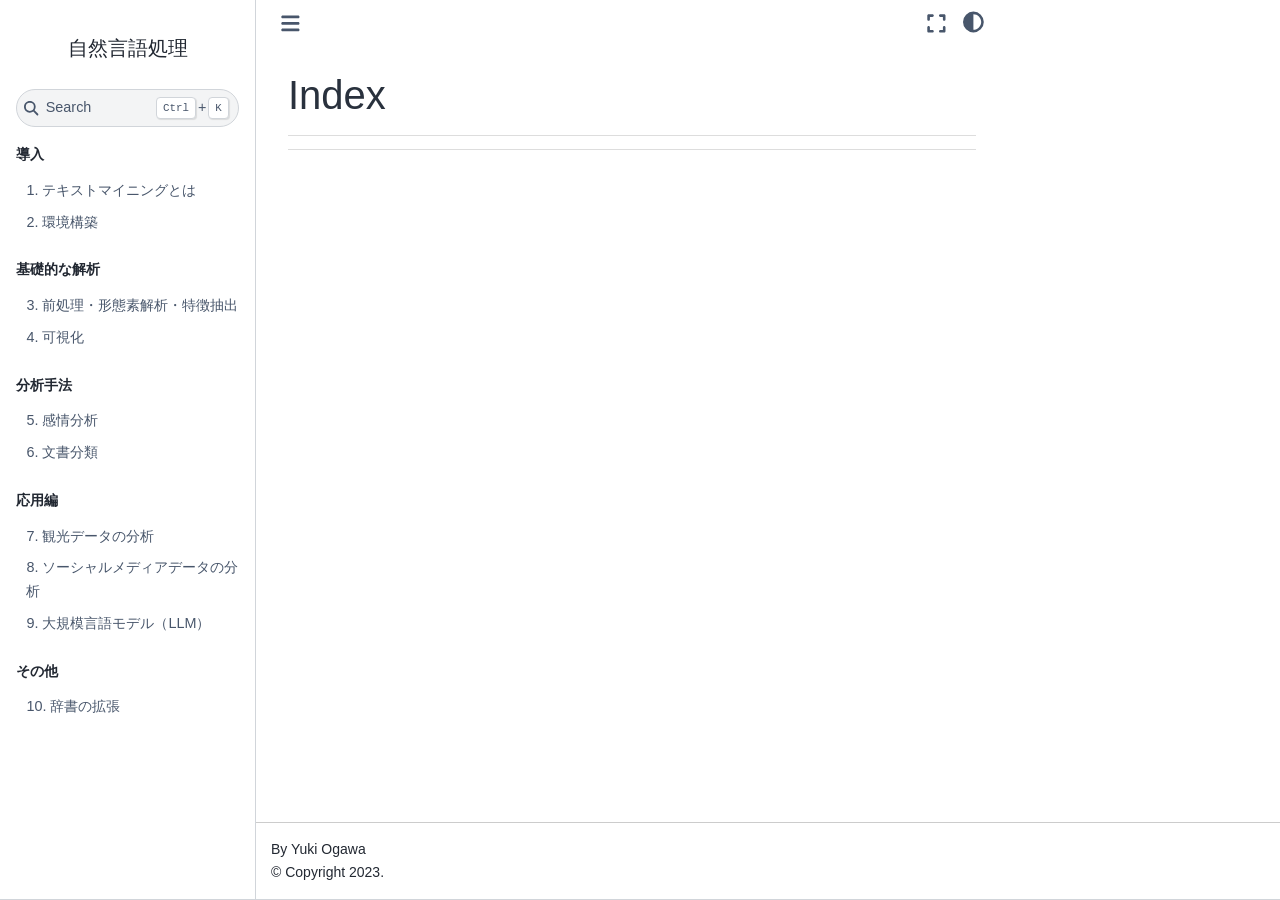
==== commit a6b1bb33: "サイト公開" ====
--- a/genindex.html
+++ b/genindex.html
@@ -34,6 +34,7 @@
     <link rel="stylesheet" type="text/css" href="_static/mystnb.8ecb98da25f57f5357bf6f572d296f466b2cfe2517ffebfabe82451661e28f02.css?v=6644e6bb" />
     <link rel="stylesheet" type="text/css" href="_static/sphinx-thebe.css?v=4fa983c6" />
     <link rel="stylesheet" type="text/css" href="_static/sphinx-design.min.css?v=95c83b7e" />
+    <link rel="stylesheet" type="text/css" href="_static/custom.css?v=ab1aa4ae" />
   
   <!-- Pre-loaded scripts that we'll load fully later -->
   <link rel="preload" as="script" href="_static/scripts/bootstrap.js?digest=dfe6caa3a7d634c4db9b" />
--- a/_static/custom.css
+++ b/_static/custom.css
@@ -0,0 +1,5 @@
+/* 出力（```text のブロック）を折り返して表示し、横スクロールをなくす */
+div.highlight-text div.highlight pre {
+  white-space: pre-wrap;
+  overflow-wrap: anywhere;
+}
